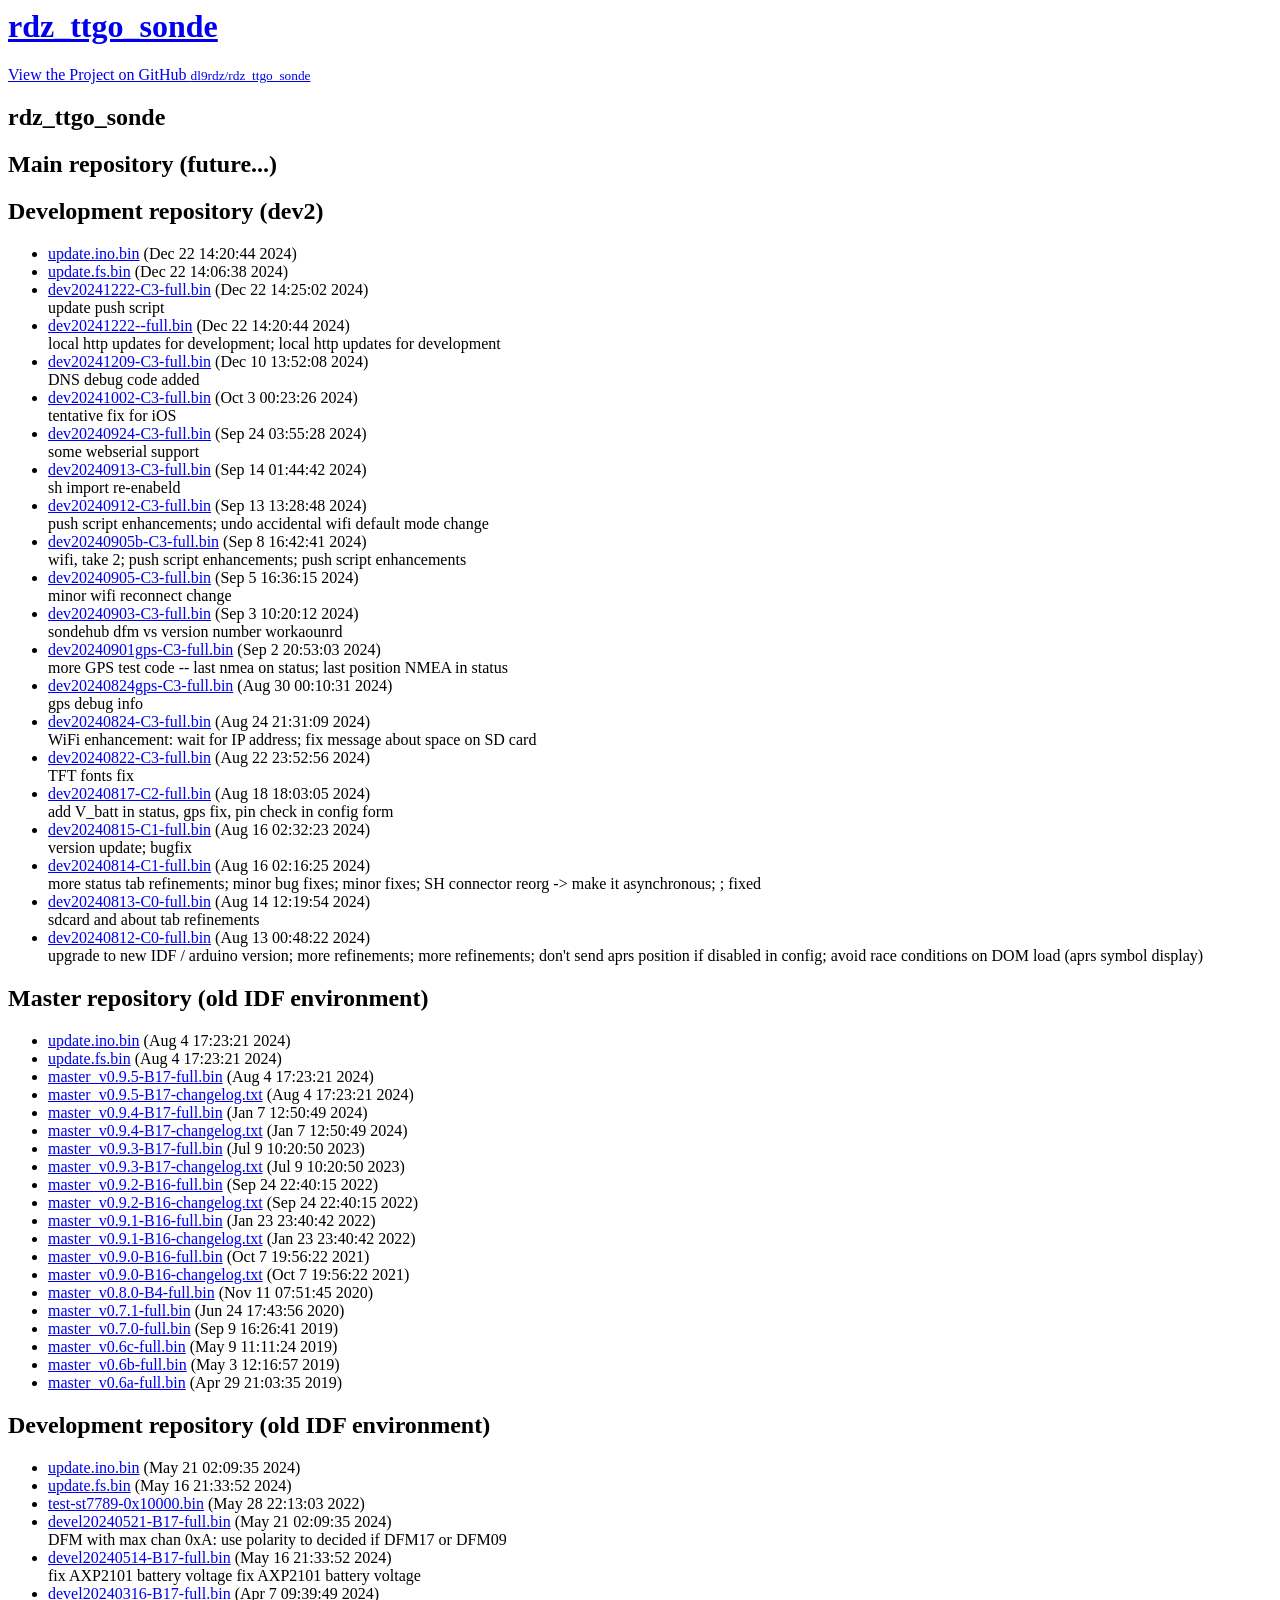
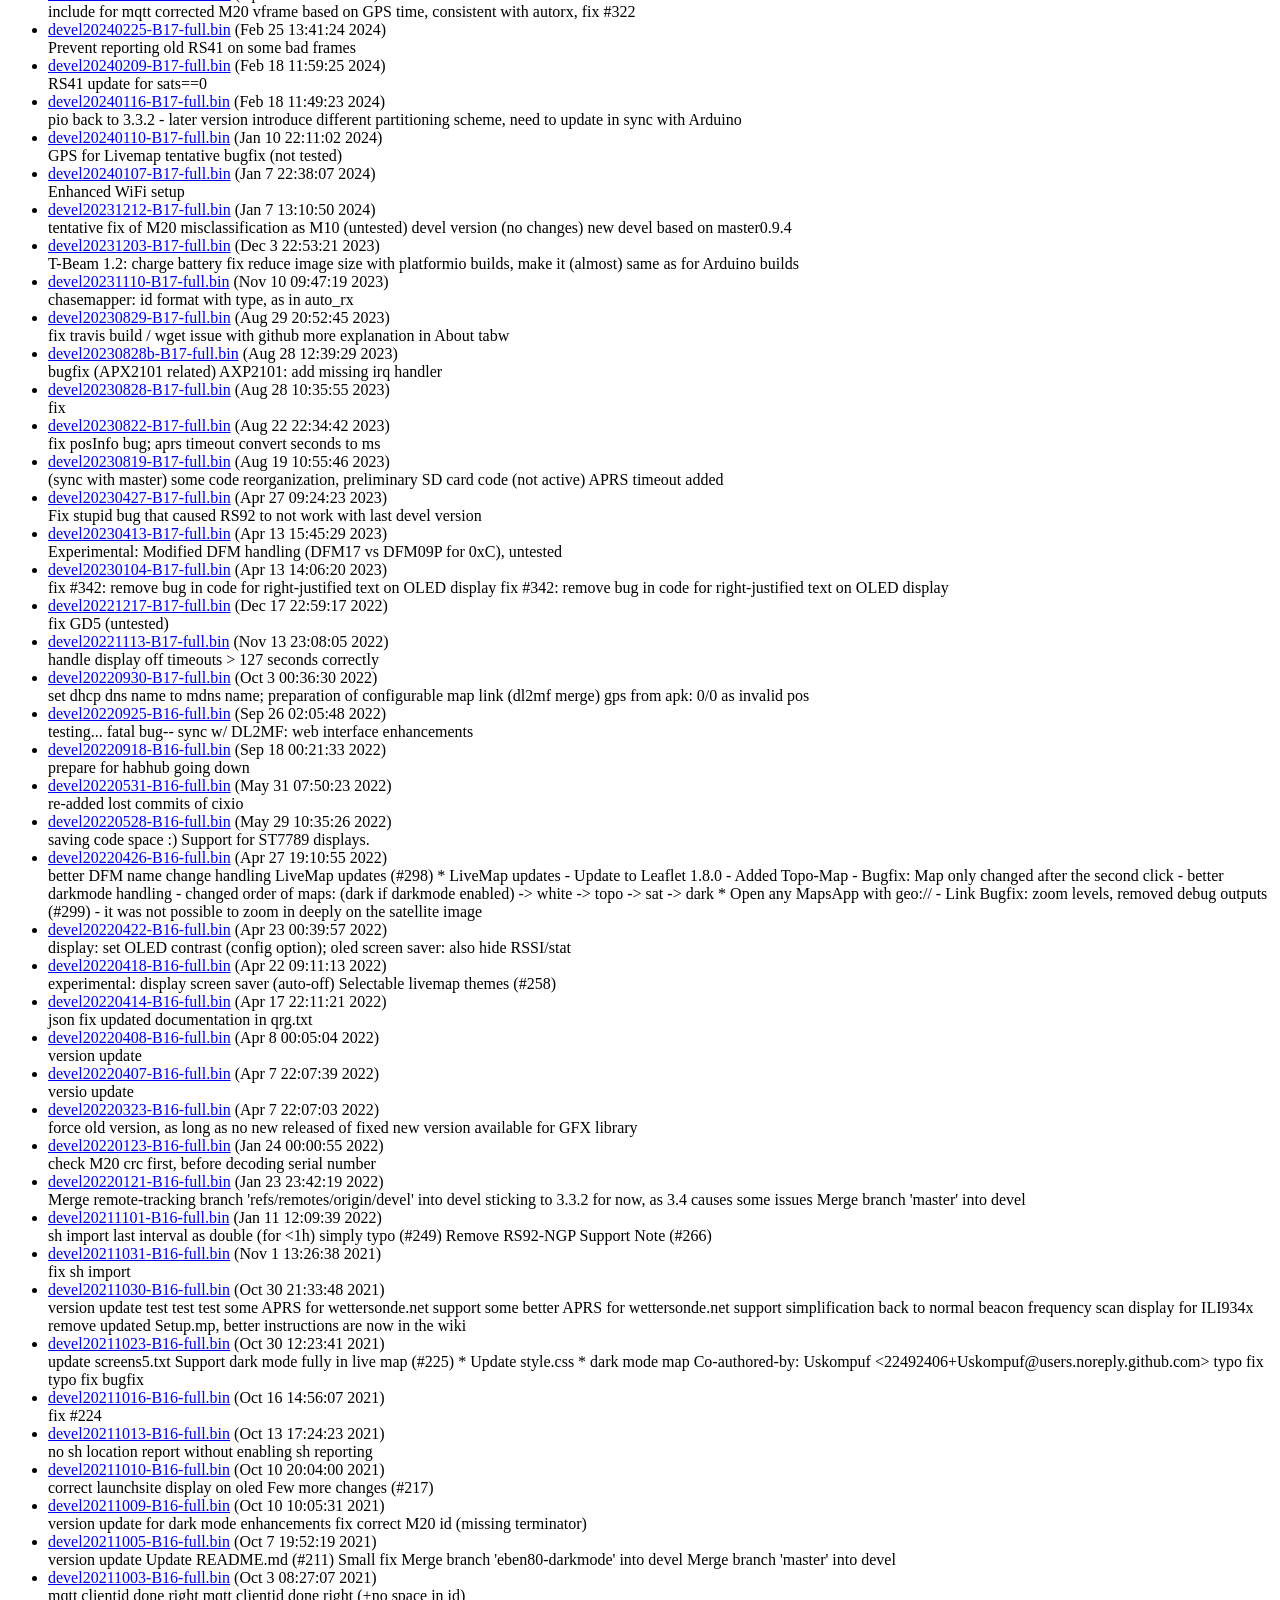
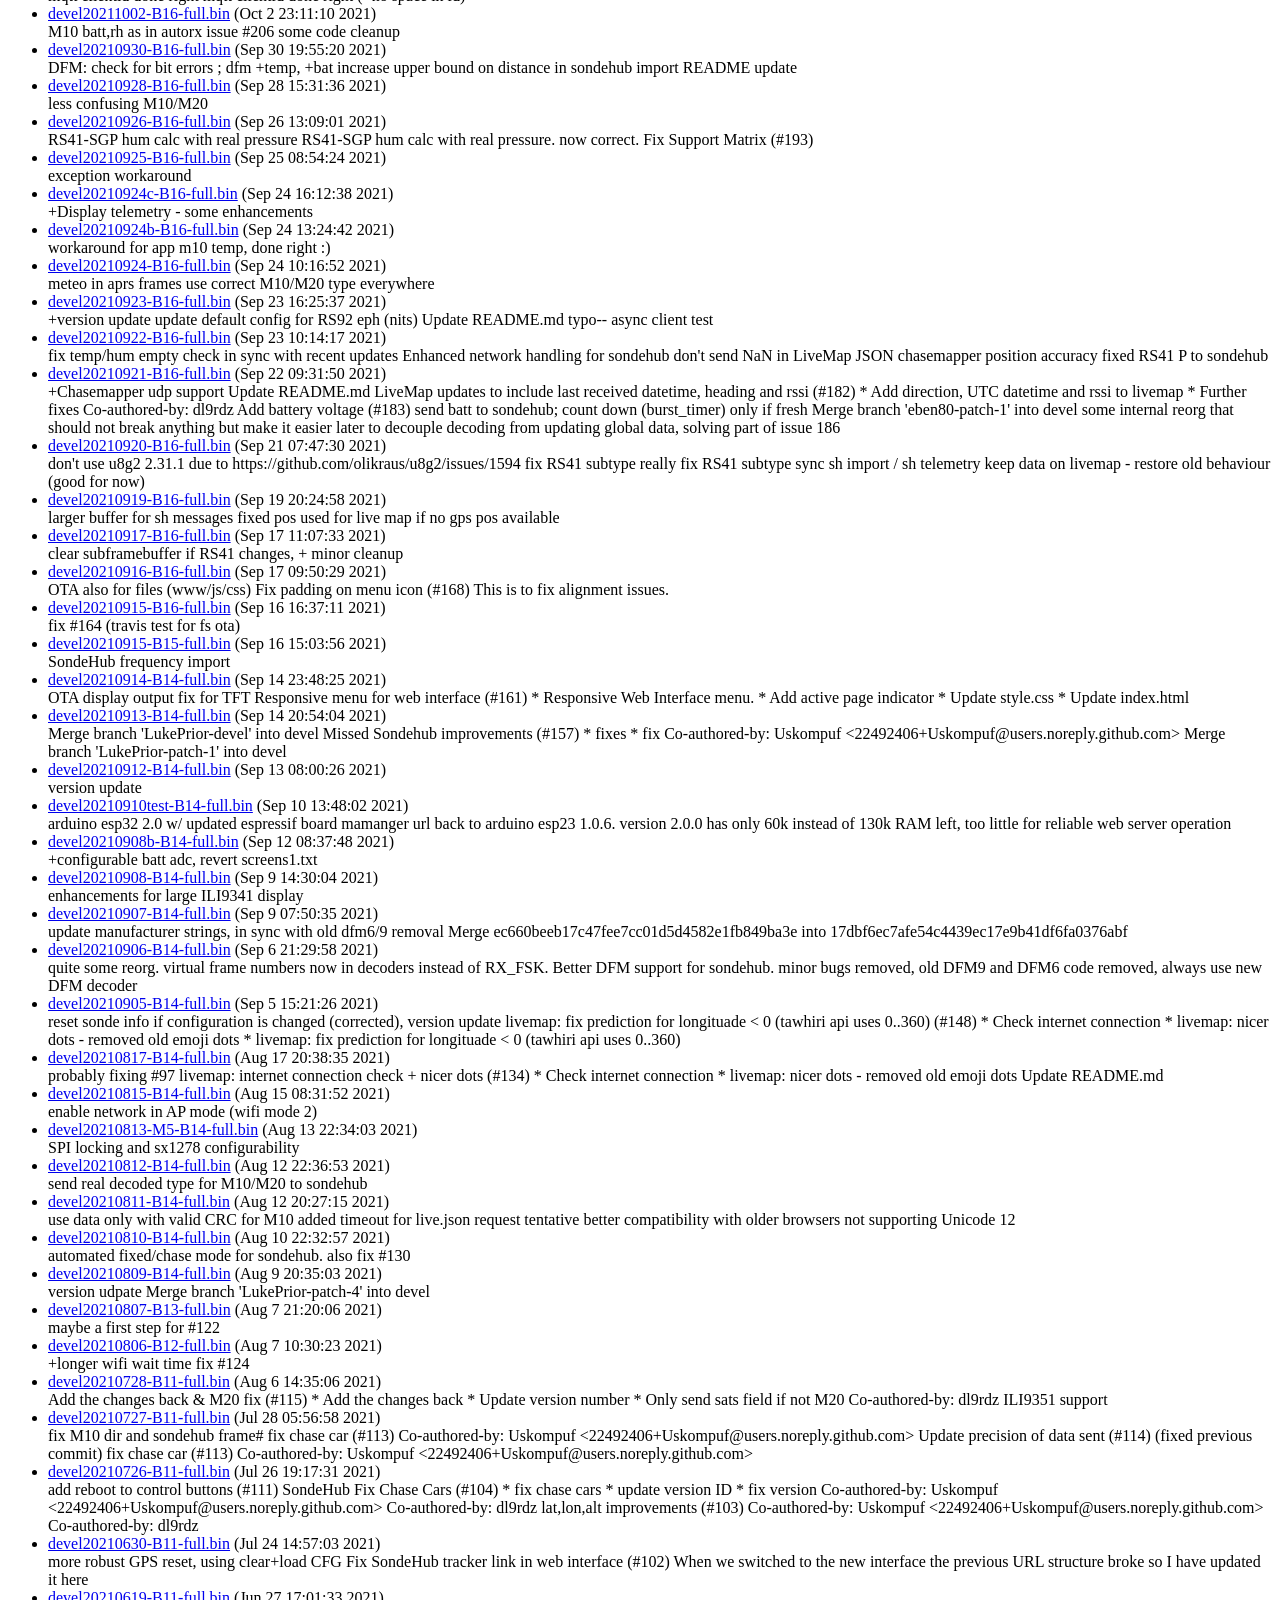
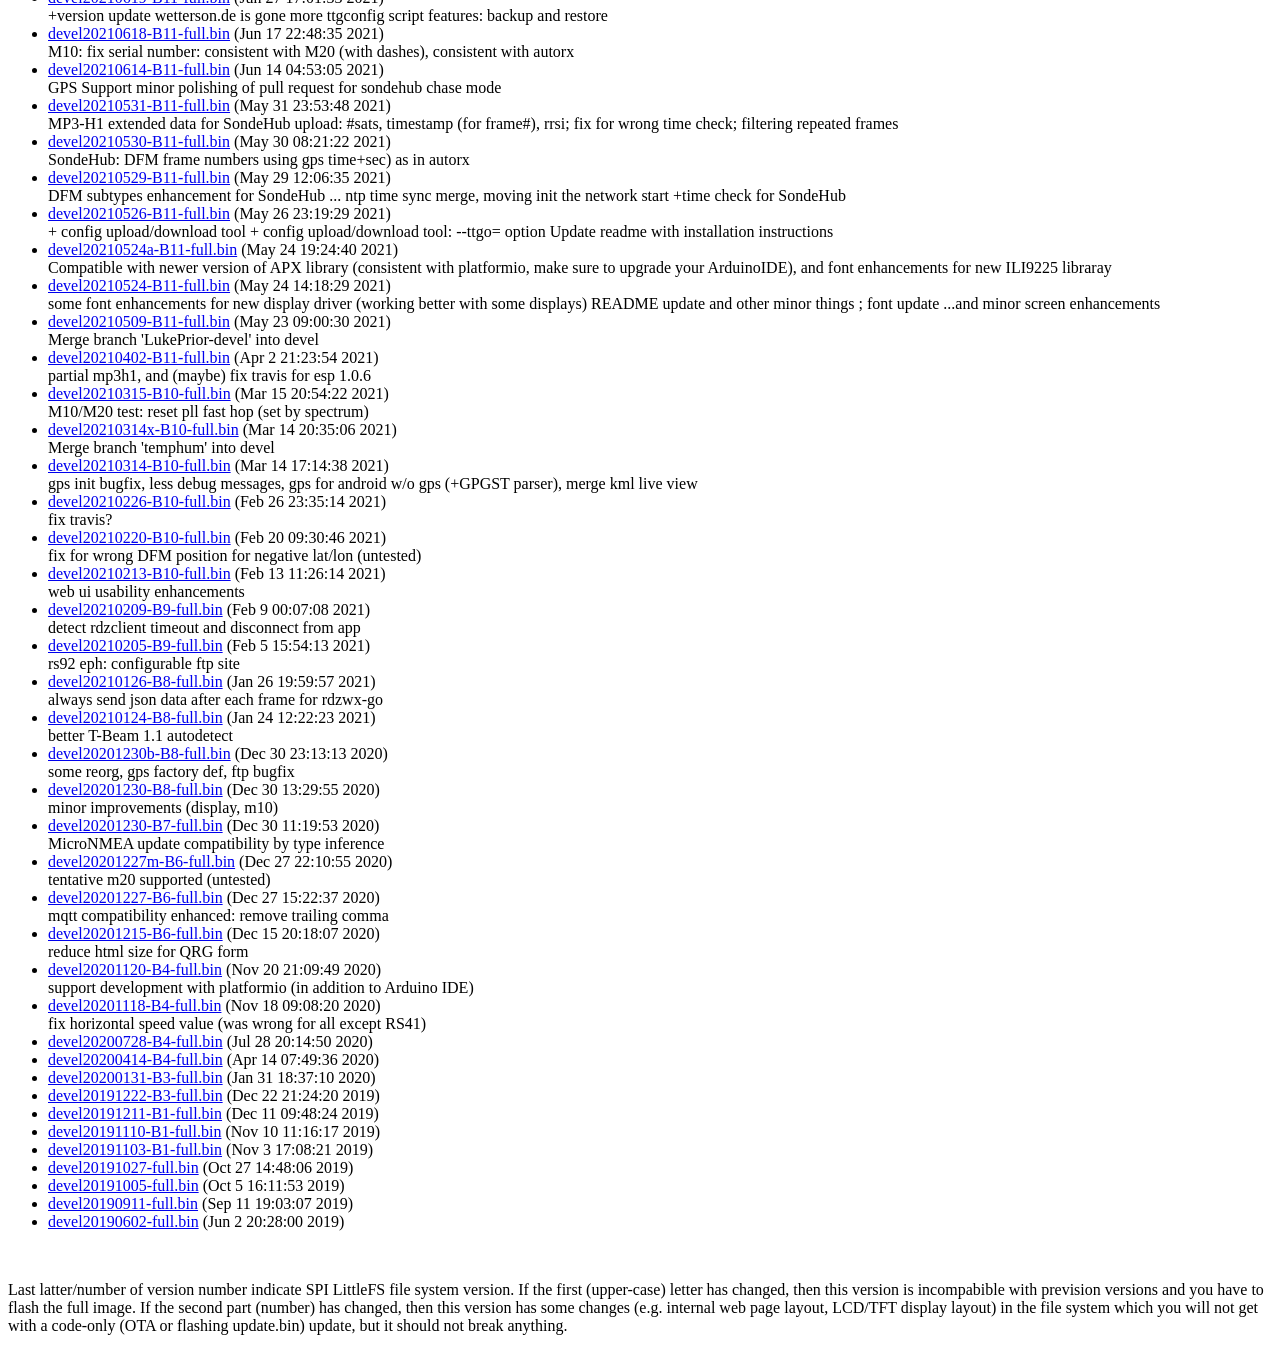
==== download.html @ 0166a976 "Build @ Sun Dec 22 14:25:05 CET 2024" ====
<html><head>
<meta charset="UTF-8"><meta name="viewport" content="width=device-width, initial-scale=1">
<title>rdz_ttgo_sonde</title>
<link rel="stylesheet" href="/assets/css/style.css?v=a43710928bb200926b87aed147b540673ccb0378">
</head><body>
<div class="wrapper"><header><h1><a href="https://dl9rdz.github.io/rdz_ttgo_sonde/">rdz_ttgo_sonde</a></h1><p></p>
<p class="view"><a href="https://github.com/dl9rdz/rdz_ttgo_sonde">View the Project on GitHub <small>dl9rdz/rdz_ttgo_sonde</small></a></p>
</header><section><h1 id="rdz_ttgo_sonde">rdz_ttgo_sonde</h1>
<h2>Main repository (future...)</h2><ul>
</ul>
<h2>Development repository (dev2)</h2><ul>
<li><a href="dev2/update.ino.bin">update.ino.bin</a> (Dec 22 14:20:44 2024)
</li>

<li><a href="dev2/update.fs.bin">update.fs.bin</a> (Dec 22 14:06:38 2024)
</li>

<li><a href="dev2/dev20241222-C3-full.bin">dev20241222-C3-full.bin</a> (Dec 22 14:25:02 2024)
<br>update push script
</li>

<li><a href="dev2/dev20241222--full.bin">dev20241222--full.bin</a> (Dec 22 14:20:44 2024)
<br>local http updates for development; local http updates for development
</li>

<li><a href="dev2/dev20241209-C3-full.bin">dev20241209-C3-full.bin</a> (Dec 10 13:52:08 2024)
<br>DNS debug code added
</li>

<li><a href="dev2/dev20241002-C3-full.bin">dev20241002-C3-full.bin</a> (Oct 3 00:23:26 2024)
<br>tentative fix for iOS
</li>

<li><a href="dev2/dev20240924-C3-full.bin">dev20240924-C3-full.bin</a> (Sep 24 03:55:28 2024)
<br>some webserial support
</li>

<li><a href="dev2/dev20240913-C3-full.bin">dev20240913-C3-full.bin</a> (Sep 14 01:44:42 2024)
<br>sh import re-enabeld
</li>

<li><a href="dev2/dev20240912-C3-full.bin">dev20240912-C3-full.bin</a> (Sep 13 13:28:48 2024)
<br> push script enhancements; undo accidental wifi default mode change
</li>

<li><a href="dev2/dev20240905b-C3-full.bin">dev20240905b-C3-full.bin</a> (Sep 8 16:42:41 2024)
<br> wifi, take 2;  push script enhancements;  push script enhancements
</li>

<li><a href="dev2/dev20240905-C3-full.bin">dev20240905-C3-full.bin</a> (Sep 5 16:36:15 2024)
<br>minor wifi reconnect change
</li>

<li><a href="dev2/dev20240903-C3-full.bin">dev20240903-C3-full.bin</a> (Sep 3 10:20:12 2024)
<br>sondehub dfm vs version number workaounrd
</li>

<li><a href="dev2/dev20240901gps-C3-full.bin">dev20240901gps-C3-full.bin</a> (Sep 2 20:53:03 2024)
<br>more GPS test code -- last nmea on status; last position NMEA in status
</li>

<li><a href="dev2/dev20240824gps-C3-full.bin">dev20240824gps-C3-full.bin</a> (Aug 30 00:10:31 2024)
<br>gps debug info
</li>

<li><a href="dev2/dev20240824-C3-full.bin">dev20240824-C3-full.bin</a> (Aug 24 21:31:09 2024)
<br>WiFi enhancement: wait for IP address; fix message about space on SD card
</li>

<li><a href="dev2/dev20240822-C3-full.bin">dev20240822-C3-full.bin</a> (Aug 22 23:52:56 2024)
<br>TFT fonts fix
</li>

<li><a href="dev2/dev20240817-C2-full.bin">dev20240817-C2-full.bin</a> (Aug 18 18:03:05 2024)
<br>add V_batt in status, gps fix, pin check in config form
</li>

<li><a href="dev2/dev20240815-C1-full.bin">dev20240815-C1-full.bin</a> (Aug 16 02:32:23 2024)
<br>version update; bugfix
</li>

<li><a href="dev2/dev20240814-C1-full.bin">dev20240814-C1-full.bin</a> (Aug 16 02:16:25 2024)
<br>more status tab refinements; minor bug fixes; minor fixes; SH connector reorg -> make it asynchronous; ; fixed
</li>

<li><a href="dev2/dev20240813-C0-full.bin">dev20240813-C0-full.bin</a> (Aug 14 12:19:54 2024)
<br>sdcard and about tab refinements
</li>

<li><a href="dev2/dev20240812-C0-full.bin">dev20240812-C0-full.bin</a> (Aug 13 00:48:22 2024)
<br>upgrade to new IDF / arduino version;  more refinements;  more refinements; don't send aprs position if disabled in config; avoid race conditions on DOM load (aprs symbol display)
</li>

</ul>
<h2>Master repository (old IDF environment)</h2><ul>
<li><a href="master/update.ino.bin">update.ino.bin</a> (Aug 4 17:23:21 2024)</li>

<li><a href="master/update.fs.bin">update.fs.bin</a> (Aug 4 17:23:21 2024)</li>

<li><a href="master/master_v0.9.5-B17-full.bin">master_v0.9.5-B17-full.bin</a> (Aug 4 17:23:21 2024)</li>

<li><a href="master/master_v0.9.5-B17-changelog.txt">master_v0.9.5-B17-changelog.txt</a> (Aug 4 17:23:21 2024)</li>

<li><a href="master/master_v0.9.4-B17-full.bin">master_v0.9.4-B17-full.bin</a> (Jan 7 12:50:49 2024)</li>

<li><a href="master/master_v0.9.4-B17-changelog.txt">master_v0.9.4-B17-changelog.txt</a> (Jan 7 12:50:49 2024)</li>

<li><a href="master/master_v0.9.3-B17-full.bin">master_v0.9.3-B17-full.bin</a> (Jul 9 10:20:50 2023)</li>

<li><a href="master/master_v0.9.3-B17-changelog.txt">master_v0.9.3-B17-changelog.txt</a> (Jul 9 10:20:50 2023)</li>

<li><a href="master/master_v0.9.2-B16-full.bin">master_v0.9.2-B16-full.bin</a> (Sep 24 22:40:15 2022)</li>

<li><a href="master/master_v0.9.2-B16-changelog.txt">master_v0.9.2-B16-changelog.txt</a> (Sep 24 22:40:15 2022)</li>

<li><a href="master/master_v0.9.1-B16-full.bin">master_v0.9.1-B16-full.bin</a> (Jan 23 23:40:42 2022)</li>

<li><a href="master/master_v0.9.1-B16-changelog.txt">master_v0.9.1-B16-changelog.txt</a> (Jan 23 23:40:42 2022)</li>

<li><a href="master/master_v0.9.0-B16-full.bin">master_v0.9.0-B16-full.bin</a> (Oct 7 19:56:22 2021)</li>

<li><a href="master/master_v0.9.0-B16-changelog.txt">master_v0.9.0-B16-changelog.txt</a> (Oct 7 19:56:22 2021)</li>

<li><a href="master/master_v0.8.0-B4-full.bin">master_v0.8.0-B4-full.bin</a> (Nov 11 07:51:45 2020)</li>

<li><a href="master/master_v0.7.1-full.bin">master_v0.7.1-full.bin</a> (Jun 24 17:43:56 2020)</li>

<li><a href="master/master_v0.7.0-full.bin">master_v0.7.0-full.bin</a> (Sep 9 16:26:41 2019)</li>

<li><a href="master/master_v0.6c-full.bin">master_v0.6c-full.bin</a> (May 9 11:11:24 2019)</li>

<li><a href="master/master_v0.6b-full.bin">master_v0.6b-full.bin</a> (May 3 12:16:57 2019)</li>

<li><a href="master/master_v0.6a-full.bin">master_v0.6a-full.bin</a> (Apr 29 21:03:35 2019)</li>

</ul><h2>Development repository (old IDF environment)</h2><ul>
<li><a href="devel/update.ino.bin">update.ino.bin</a> (May 21 02:09:35 2024)
</li>

<li><a href="devel/update.fs.bin">update.fs.bin</a> (May 16 21:33:52 2024)
</li>

<li><a href="devel/test-st7789-0x10000.bin">test-st7789-0x10000.bin</a> (May 28 22:13:03 2022)
</li>

<li><a href="devel/devel20240521-B17-full.bin">devel20240521-B17-full.bin</a> (May 21 02:09:35 2024)
<br>DFM with max chan 0xA: use polarity to decided if DFM17 or DFM09
</li>

<li><a href="devel/devel20240514-B17-full.bin">devel20240514-B17-full.bin</a> (May 16 21:33:52 2024)
<br>fix AXP2101 battery voltage
fix AXP2101 battery voltage
</li>

<li><a href="devel/devel20240316-B17-full.bin">devel20240316-B17-full.bin</a> (Apr 7 09:39:49 2024)
<br>include for mqtt corrected
M20 vframe based on GPS time, consistent with autorx, fix #322
</li>

<li><a href="devel/devel20240225-B17-full.bin">devel20240225-B17-full.bin</a> (Feb 25 13:41:24 2024)
<br>Prevent reporting old RS41 on some bad frames
</li>

<li><a href="devel/devel20240209-B17-full.bin">devel20240209-B17-full.bin</a> (Feb 18 11:59:25 2024)
<br>RS41 update for sats==0
</li>

<li><a href="devel/devel20240116-B17-full.bin">devel20240116-B17-full.bin</a> (Feb 18 11:49:23 2024)
<br>pio back to 3.3.2 - later version introduce different partitioning scheme, need to update in sync with Arduino
</li>

<li><a href="devel/devel20240110-B17-full.bin">devel20240110-B17-full.bin</a> (Jan 10 22:11:02 2024)
<br>GPS for Livemap tentative bugfix (not tested)
</li>

<li><a href="devel/devel20240107-B17-full.bin">devel20240107-B17-full.bin</a> (Jan 7 22:38:07 2024)
<br>Enhanced WiFi setup
</li>

<li><a href="devel/devel20231212-B17-full.bin">devel20231212-B17-full.bin</a> (Jan 7 13:10:50 2024)
<br>tentative fix of M20 misclassification as M10 (untested)
devel version (no changes)
new devel based on master0.9.4
</li>

<li><a href="devel/devel20231203-B17-full.bin">devel20231203-B17-full.bin</a> (Dec 3 22:53:21 2023)
<br>T-Beam 1.2: charge battery fix
reduce image size with platformio builds, make it (almost) same as for Arduino builds
</li>

<li><a href="devel/devel20231110-B17-full.bin">devel20231110-B17-full.bin</a> (Nov 10 09:47:19 2023)
<br>chasemapper: id format with type, as in auto_rx
</li>

<li><a href="devel/devel20230829-B17-full.bin">devel20230829-B17-full.bin</a> (Aug 29 20:52:45 2023)
<br>fix travis build / wget issue with github
more explanation in About tabw
</li>

<li><a href="devel/devel20230828b-B17-full.bin">devel20230828b-B17-full.bin</a> (Aug 28 12:39:29 2023)
<br>bugfix (APX2101 related)
AXP2101: add missing irq handler
</li>

<li><a href="devel/devel20230828-B17-full.bin">devel20230828-B17-full.bin</a> (Aug 28 10:35:55 2023)
<br>fix
</li>

<li><a href="devel/devel20230822-B17-full.bin">devel20230822-B17-full.bin</a> (Aug 22 22:34:42 2023)
<br>fix posInfo bug; aprs timeout convert seconds to ms
</li>

<li><a href="devel/devel20230819-B17-full.bin">devel20230819-B17-full.bin</a> (Aug 19 10:55:46 2023)
<br>(sync with master)
some code reorganization, preliminary SD card code (not active)
APRS timeout added
</li>

<li><a href="devel/devel20230427-B17-full.bin">devel20230427-B17-full.bin</a> (Apr 27 09:24:23 2023)
<br>Fix stupid bug that caused RS92 to not work with last devel version
 
</li>

<li><a href="devel/devel20230413-B17-full.bin">devel20230413-B17-full.bin</a> (Apr 13 15:45:29 2023)
<br>Experimental: Modified DFM handling (DFM17 vs DFM09P for 0xC), untested 
</li>

<li><a href="devel/devel20230104-B17-full.bin">devel20230104-B17-full.bin</a> (Apr 13 14:06:20 2023)
<br>fix #342: remove bug in code for right-justified text on OLED display
fix #342: remove bug in code for right-justified text on OLED display
</li>

<li><a href="devel/devel20221217-B17-full.bin">devel20221217-B17-full.bin</a> (Dec 17 22:59:17 2022)
<br>fix GD5 (untested)
</li>

<li><a href="devel/devel20221113-B17-full.bin">devel20221113-B17-full.bin</a> (Nov 13 23:08:05 2022)
<br>handle display off timeouts > 127 seconds correctly
</li>

<li><a href="devel/devel20220930-B17-full.bin">devel20220930-B17-full.bin</a> (Oct 3 00:36:30 2022)
<br>set dhcp dns name to mdns name; preparation of configurable map link (dl2mf merge)
gps from apk: 0/0 as invalid pos
</li>

<li><a href="devel/devel20220925-B16-full.bin">devel20220925-B16-full.bin</a> (Sep 26 02:05:48 2022)
<br>testing...
fatal bug--
sync w/ DL2MF: web interface enhancements
</li>

<li><a href="devel/devel20220918-B16-full.bin">devel20220918-B16-full.bin</a> (Sep 18 00:21:33 2022)
<br>prepare for habhub going down
</li>

<li><a href="devel/devel20220531-B16-full.bin">devel20220531-B16-full.bin</a> (May 31 07:50:23 2022)
<br>re-added lost commits of cixio
</li>

<li><a href="devel/devel20220528-B16-full.bin">devel20220528-B16-full.bin</a> (May 29 10:35:26 2022)
<br>saving code space :) Support for ST7789 displays.
</li>

<li><a href="devel/devel20220426-B16-full.bin">devel20220426-B16-full.bin</a> (Apr 27 19:10:55 2022)
<br>better DFM name change handling
LiveMap updates (#298)

* LiveMap updates

- Update to Leaflet 1.8.0
- Added Topo-Map
- Bugfix: Map only changed after the second click
- better darkmode handling
- changed order of maps: (dark if darkmode enabled) -> white -> topo -> sat -> dark

* Open any MapsApp with geo:// - Link
Bugfix: zoom levels, removed debug outputs (#299)

- it was not possible to zoom in deeply on the satellite image
</li>

<li><a href="devel/devel20220422-B16-full.bin">devel20220422-B16-full.bin</a> (Apr 23 00:39:57 2022)
<br>display: set OLED contrast (config option); oled screen saver: also hide RSSI/stat
</li>

<li><a href="devel/devel20220418-B16-full.bin">devel20220418-B16-full.bin</a> (Apr 22 09:11:13 2022)
<br>experimental: display screen saver (auto-off)
Selectable livemap themes (#258)
</li>

<li><a href="devel/devel20220414-B16-full.bin">devel20220414-B16-full.bin</a> (Apr 17 22:11:21 2022)
<br>json fix
updated documentation in qrg.txt
</li>

<li><a href="devel/devel20220408-B16-full.bin">devel20220408-B16-full.bin</a> (Apr 8 00:05:04 2022)
<br>version update
</li>

<li><a href="devel/devel20220407-B16-full.bin">devel20220407-B16-full.bin</a> (Apr 7 22:07:39 2022)
<br>versio update
</li>

<li><a href="devel/devel20220323-B16-full.bin">devel20220323-B16-full.bin</a> (Apr 7 22:07:03 2022)
<br>force old version, as long as no new released of fixed new version available for GFX library
</li>

<li><a href="devel/devel20220123-B16-full.bin">devel20220123-B16-full.bin</a> (Jan 24 00:00:55 2022)
<br>check M20 crc first, before decoding serial number
</li>

<li><a href="devel/devel20220121-B16-full.bin">devel20220121-B16-full.bin</a> (Jan 23 23:42:19 2022)
<br>Merge remote-tracking branch 'refs/remotes/origin/devel' into devel
sticking to 3.3.2 for now, as 3.4 causes some issues
Merge branch 'master' into devel
</li>

<li><a href="devel/devel20211101-B16-full.bin">devel20211101-B16-full.bin</a> (Jan 11 12:09:39 2022)
<br>sh import last interval as double (for <1h)
simply typo (#249)
Remove RS92-NGP Support Note (#266)
</li>

<li><a href="devel/devel20211031-B16-full.bin">devel20211031-B16-full.bin</a> (Nov 1 13:26:38 2021)
<br>fix sh import
</li>

<li><a href="devel/devel20211030-B16-full.bin">devel20211030-B16-full.bin</a> (Oct 30 21:33:48 2021)
<br>version update
test
test
test
some APRS for wettersonde.net support
some better APRS for wettersonde.net support
simplification
back to normal beacon frequency
scan display for ILI934x
remove updated Setup.mp, better instructions are now in the wiki
</li>

<li><a href="devel/devel20211023-B16-full.bin">devel20211023-B16-full.bin</a> (Oct 30 12:23:41 2021)
<br>update screens5.txt
Support dark mode fully in live map (#225)

* Update style.css

* dark mode map

Co-authored-by: Uskompuf <22492406+Uskompuf@users.noreply.github.com>
typo fix
typo fix
bugfix
</li>

<li><a href="devel/devel20211016-B16-full.bin">devel20211016-B16-full.bin</a> (Oct 16 14:56:07 2021)
<br>fix #224
</li>

<li><a href="devel/devel20211013-B16-full.bin">devel20211013-B16-full.bin</a> (Oct 13 17:24:23 2021)
<br>no sh location report without enabling sh reporting
</li>

<li><a href="devel/devel20211010-B16-full.bin">devel20211010-B16-full.bin</a> (Oct 10 20:04:00 2021)
<br>correct launchsite display on oled
Few more changes (#217)
</li>

<li><a href="devel/devel20211009-B16-full.bin">devel20211009-B16-full.bin</a> (Oct 10 10:05:31 2021)
<br>version update for dark mode enhancements
fix correct M20 id (missing terminator)
</li>

<li><a href="devel/devel20211005-B16-full.bin">devel20211005-B16-full.bin</a> (Oct 7 19:52:19 2021)
<br>version update
Update README.md (#211)

Small fix
Merge branch 'eben80-darkmode' into devel
Merge branch 'master' into devel
</li>

<li><a href="devel/devel20211003-B16-full.bin">devel20211003-B16-full.bin</a> (Oct 3 08:27:07 2021)
<br>mqtt clientid done right
mqtt clientid done right (+no space in id)
</li>

<li><a href="devel/devel20211002-B16-full.bin">devel20211002-B16-full.bin</a> (Oct 2 23:11:10 2021)
<br>M10 batt,rh as in autorx
issue #206
some code cleanup
</li>

<li><a href="devel/devel20210930-B16-full.bin">devel20210930-B16-full.bin</a> (Sep 30 19:55:20 2021)
<br>DFM: check for bit errors
; dfm +temp, +bat
increase upper bound on distance in sondehub import
README update
</li>

<li><a href="devel/devel20210928-B16-full.bin">devel20210928-B16-full.bin</a> (Sep 28 15:31:36 2021)
<br>less confusing M10/M20
</li>

<li><a href="devel/devel20210926-B16-full.bin">devel20210926-B16-full.bin</a> (Sep 26 13:09:01 2021)
<br>RS41-SGP hum calc with real pressure
RS41-SGP hum calc with real pressure. now correct.
Fix Support Matrix (#193)
</li>

<li><a href="devel/devel20210925-B16-full.bin">devel20210925-B16-full.bin</a> (Sep 25 08:54:24 2021)
<br>exception workaround
</li>

<li><a href="devel/devel20210924c-B16-full.bin">devel20210924c-B16-full.bin</a> (Sep 24 16:12:38 2021)
<br>+Display telemetry - some enhancements
</li>

<li><a href="devel/devel20210924b-B16-full.bin">devel20210924b-B16-full.bin</a> (Sep 24 13:24:42 2021)
<br>workaround for app
m10 temp, done right :)
</li>

<li><a href="devel/devel20210924-B16-full.bin">devel20210924-B16-full.bin</a> (Sep 24 10:16:52 2021)
<br>meteo in aprs frames
use correct M10/M20 type everywhere
</li>

<li><a href="devel/devel20210923-B16-full.bin">devel20210923-B16-full.bin</a> (Sep 23 16:25:37 2021)
<br>+version update
update default config for RS92 eph
(nits)
Update README.md
typo--
async client test
</li>

<li><a href="devel/devel20210922-B16-full.bin">devel20210922-B16-full.bin</a> (Sep 23 10:14:17 2021)
<br>fix temp/hum empty check in sync with recent updates
Enhanced network handling for sondehub
don't send NaN in LiveMap JSON
chasemapper position accuracy fixed
RS41 P to sondehub
</li>

<li><a href="devel/devel20210921-B16-full.bin">devel20210921-B16-full.bin</a> (Sep 22 09:31:50 2021)
<br>+Chasemapper udp support
Update README.md
LiveMap updates to include last received datetime, heading and rssi (#182)

* Add direction, UTC datetime and rssi to livemap

* Further fixes

Co-authored-by: dl9rdz <dl9rdz@darc.de>
Add battery voltage (#183)
send batt to sondehub; count down (burst_timer) only if fresh
Merge branch 'eben80-patch-1' into devel
some internal reorg that should not break anything but make it easier later to decouple decoding from updating global data, solving part of issue 186
</li>

<li><a href="devel/devel20210920-B16-full.bin">devel20210920-B16-full.bin</a> (Sep 21 07:47:30 2021)
<br>don't use u8g2 2.31.1 due to https://github.com/olikraus/u8g2/issues/1594
fix RS41 subtype
really fix RS41 subtype
sync sh import / sh telemetry
keep data on livemap - restore old behaviour
(good for now)
</li>

<li><a href="devel/devel20210919-B16-full.bin">devel20210919-B16-full.bin</a> (Sep 19 20:24:58 2021)
<br>larger buffer for sh messages
fixed pos used for live map if no gps pos available
</li>

<li><a href="devel/devel20210917-B16-full.bin">devel20210917-B16-full.bin</a> (Sep 17 11:07:33 2021)
<br>clear subframebuffer if RS41 changes, + minor cleanup
</li>

<li><a href="devel/devel20210916-B16-full.bin">devel20210916-B16-full.bin</a> (Sep 17 09:50:29 2021)
<br>OTA also for files (www/js/css)
Fix padding on menu icon (#168)

This is to fix alignment issues.
</li>

<li><a href="devel/devel20210915-B16-full.bin">devel20210915-B16-full.bin</a> (Sep 16 16:37:11 2021)
<br>fix #164
(travis test for fs ota)
</li>

<li><a href="devel/devel20210915-B15-full.bin">devel20210915-B15-full.bin</a> (Sep 16 15:03:56 2021)
<br>SondeHub frequency import
</li>

<li><a href="devel/devel20210914-B14-full.bin">devel20210914-B14-full.bin</a> (Sep 14 23:48:25 2021)
<br>OTA display output fix for TFT
Responsive menu for web interface (#161)

* Responsive Web Interface menu.

* Add active page indicator

* Update style.css

* Update index.html
</li>

<li><a href="devel/devel20210913-B14-full.bin">devel20210913-B14-full.bin</a> (Sep 14 20:54:04 2021)
<br>Merge branch 'LukePrior-devel' into devel
Missed Sondehub improvements (#157)

* fixes

* fix

Co-authored-by: Uskompuf <22492406+Uskompuf@users.noreply.github.com>
Merge branch 'LukePrior-patch-1' into devel
</li>

<li><a href="devel/devel20210912-B14-full.bin">devel20210912-B14-full.bin</a> (Sep 13 08:00:26 2021)
<br>version update
</li>

<li><a href="devel/devel20210910test-B14-full.bin">devel20210910test-B14-full.bin</a> (Sep 10 13:48:02 2021)
<br>arduino esp32 2.0 w/ updated espressif board mamanger url
back to arduino esp23 1.0.6.  version 2.0.0 has only 60k instead of 130k RAM left, too little for reliable web server operation
</li>

<li><a href="devel/devel20210908b-B14-full.bin">devel20210908b-B14-full.bin</a> (Sep 12 08:37:48 2021)
<br>+configurable batt adc, revert screens1.txt
</li>

<li><a href="devel/devel20210908-B14-full.bin">devel20210908-B14-full.bin</a> (Sep 9 14:30:04 2021)
<br>enhancements for large ILI9341 display
</li>

<li><a href="devel/devel20210907-B14-full.bin">devel20210907-B14-full.bin</a> (Sep 9 07:50:35 2021)
<br>update manufacturer strings, in sync with old dfm6/9 removal
Merge ec660beeb17c47fee7cc01d5d4582e1fb849ba3e into 17dbf6ec7afe54c4439ec17e9b41df6fa0376abf
</li>

<li><a href="devel/devel20210906-B14-full.bin">devel20210906-B14-full.bin</a> (Sep 6 21:29:58 2021)
<br>quite some reorg. virtual frame numbers now in decoders instead of RX_FSK. Better DFM support for sondehub. minor bugs removed, old DFM9 and DFM6 code removed, always use new DFM decoder
</li>

<li><a href="devel/devel20210905-B14-full.bin">devel20210905-B14-full.bin</a> (Sep 5 15:21:26 2021)
<br>reset sonde info if configuration is changed (corrected), version update
livemap: fix prediction for longituade < 0 (tawhiri api uses 0..360)  (#148)

* Check internet connection

* livemap: nicer dots - removed old emoji dots

* livemap: fix prediction for longituade < 0 (tawhiri api uses 0..360)
</li>

<li><a href="devel/devel20210817-B14-full.bin">devel20210817-B14-full.bin</a> (Aug 17 20:38:35 2021)
<br>probably fixing #97
livemap: internet connection check + nicer dots (#134)

* Check internet connection

* livemap: nicer dots - removed old emoji dots
Update README.md
</li>

<li><a href="devel/devel20210815-B14-full.bin">devel20210815-B14-full.bin</a> (Aug 15 08:31:52 2021)
<br>enable network in AP mode (wifi mode 2)
</li>

<li><a href="devel/devel20210813-M5-B14-full.bin">devel20210813-M5-B14-full.bin</a> (Aug 13 22:34:03 2021)
<br>SPI locking and sx1278 configurability
</li>

<li><a href="devel/devel20210812-B14-full.bin">devel20210812-B14-full.bin</a> (Aug 12 22:36:53 2021)
<br>send real decoded type for M10/M20 to sondehub
</li>

<li><a href="devel/devel20210811-B14-full.bin">devel20210811-B14-full.bin</a> (Aug 12 20:27:15 2021)
<br>use data only with valid CRC for M10
added timeout for live.json request
tentative better compatibility with older browsers not supporting Unicode 12
</li>

<li><a href="devel/devel20210810-B14-full.bin">devel20210810-B14-full.bin</a> (Aug 10 22:32:57 2021)
<br>automated fixed/chase mode for sondehub. also fix #130
</li>

<li><a href="devel/devel20210809-B14-full.bin">devel20210809-B14-full.bin</a> (Aug 9 20:35:03 2021)
<br>version udpate
Merge branch 'LukePrior-patch-4' into devel
</li>

<li><a href="devel/devel20210807-B13-full.bin">devel20210807-B13-full.bin</a> (Aug 7 21:20:06 2021)
<br>maybe a first step for #122
</li>

<li><a href="devel/devel20210806-B12-full.bin">devel20210806-B12-full.bin</a> (Aug 7 10:30:23 2021)
<br>+longer wifi wait time
fix #124
</li>

<li><a href="devel/devel20210728-B11-full.bin">devel20210728-B11-full.bin</a> (Aug 6 14:35:06 2021)
<br>Add the changes back & M20 fix (#115)

* Add the changes back

* Update version number

* Only send sats field if not M20

Co-authored-by: dl9rdz <dl9rdz@darc.de>
ILI9351 support
</li>

<li><a href="devel/devel20210727-B11-full.bin">devel20210727-B11-full.bin</a> (Jul 28 05:56:58 2021)
<br>fix M10 dir and sondehub frame#
fix chase car (#113)

Co-authored-by: Uskompuf <22492406+Uskompuf@users.noreply.github.com>
Update precision of data sent (#114)
(fixed previous commit)
fix chase car (#113)

Co-authored-by: Uskompuf <22492406+Uskompuf@users.noreply.github.com>
</li>

<li><a href="devel/devel20210726-B11-full.bin">devel20210726-B11-full.bin</a> (Jul 26 19:17:31 2021)
<br>add reboot to control buttons (#111)
SondeHub Fix Chase Cars (#104)

* fix chase cars

* update version ID

* fix version

Co-authored-by: Uskompuf <22492406+Uskompuf@users.noreply.github.com>
Co-authored-by: dl9rdz <dl9rdz@darc.de>
lat,lon,alt improvements (#103)

Co-authored-by: Uskompuf <22492406+Uskompuf@users.noreply.github.com>
Co-authored-by: dl9rdz <dl9rdz@darc.de>
</li>

<li><a href="devel/devel20210630-B11-full.bin">devel20210630-B11-full.bin</a> (Jul 24 14:57:03 2021)
<br>more robust GPS reset, using clear+load CFG
Fix SondeHub tracker link in web interface (#102)

When we switched to the new interface the previous URL structure broke so I have updated it here
</li>

<li><a href="devel/devel20210619-B11-full.bin">devel20210619-B11-full.bin</a> (Jun 27 17:01:33 2021)
<br>+version update
wetterson.de is gone
more ttgconfig script features: backup and restore
</li>

<li><a href="devel/devel20210618-B11-full.bin">devel20210618-B11-full.bin</a> (Jun 17 22:48:35 2021)
<br>M10: fix serial number: consistent with M20 (with dashes), consistent with autorx
</li>

<li><a href="devel/devel20210614-B11-full.bin">devel20210614-B11-full.bin</a> (Jun 14 04:53:05 2021)
<br>GPS Support
minor polishing of pull request for sondehub chase mode
</li>

<li><a href="devel/devel20210531-B11-full.bin">devel20210531-B11-full.bin</a> (May 31 23:53:48 2021)
<br>MP3-H1 extended data for SondeHub upload: #sats, timestamp (for frame#), rrsi; fix for wrong time check; filtering repeated frames
</li>

<li><a href="devel/devel20210530-B11-full.bin">devel20210530-B11-full.bin</a> (May 30 08:21:22 2021)
<br>SondeHub: DFM frame numbers using gps time+sec) as in autorx
</li>

<li><a href="devel/devel20210529-B11-full.bin">devel20210529-B11-full.bin</a> (May 29 12:06:35 2021)
<br>DFM subtypes enhancement for SondeHub
... ntp time sync merge, moving init the network start
+time check for SondeHub
</li>

<li><a href="devel/devel20210526-B11-full.bin">devel20210526-B11-full.bin</a> (May 26 23:19:29 2021)
<br>+ config upload/download tool
+ config upload/download tool: --ttgo=<ip> option
Update readme with installation instructions
</li>

<li><a href="devel/devel20210524a-B11-full.bin">devel20210524a-B11-full.bin</a> (May 24 19:24:40 2021)
<br>Compatible with newer version of APX library (consistent with platformio, make sure to upgrade your ArduinoIDE), and font enhancements for new ILI9225 libraray
</li>

<li><a href="devel/devel20210524-B11-full.bin">devel20210524-B11-full.bin</a> (May 24 14:18:29 2021)
<br>some font enhancements for new display driver (working better with some displays)
README update and other minor things
; font update
...and minor screen enhancements
</li>

<li><a href="devel/devel20210509-B11-full.bin">devel20210509-B11-full.bin</a> (May 23 09:00:30 2021)
<br>Merge branch 'LukePrior-devel' into devel
</li>

<li><a href="devel/devel20210402-B11-full.bin">devel20210402-B11-full.bin</a> (Apr 2 21:23:54 2021)
<br>partial mp3h1, and (maybe) fix travis for esp 1.0.6
</li>

<li><a href="devel/devel20210315-B10-full.bin">devel20210315-B10-full.bin</a> (Mar 15 20:54:22 2021)
<br>M10/M20 test: reset pll fast hop (set by spectrum)
</li>

<li><a href="devel/devel20210314x-B10-full.bin">devel20210314x-B10-full.bin</a> (Mar 14 20:35:06 2021)
<br>Merge branch 'temphum' into devel
</li>

<li><a href="devel/devel20210314-B10-full.bin">devel20210314-B10-full.bin</a> (Mar 14 17:14:38 2021)
<br>gps init bugfix, less debug messages, gps for android w/o gps (+GPGST parser), merge kml live view
</li>

<li><a href="devel/devel20210226-B10-full.bin">devel20210226-B10-full.bin</a> (Feb 26 23:35:14 2021)
<br>fix travis?
</li>

<li><a href="devel/devel20210220-B10-full.bin">devel20210220-B10-full.bin</a> (Feb 20 09:30:46 2021)
<br>fix for wrong DFM position for negative lat/lon (untested)
</li>

<li><a href="devel/devel20210213-B10-full.bin">devel20210213-B10-full.bin</a> (Feb 13 11:26:14 2021)
<br>web ui usability enhancements
</li>

<li><a href="devel/devel20210209-B9-full.bin">devel20210209-B9-full.bin</a> (Feb 9 00:07:08 2021)
<br>detect rdzclient timeout and disconnect from app
</li>

<li><a href="devel/devel20210205-B9-full.bin">devel20210205-B9-full.bin</a> (Feb 5 15:54:13 2021)
<br>rs92 eph: configurable ftp site
</li>

<li><a href="devel/devel20210126-B8-full.bin">devel20210126-B8-full.bin</a> (Jan 26 19:59:57 2021)
<br>always send json data after each frame for rdzwx-go
</li>

<li><a href="devel/devel20210124-B8-full.bin">devel20210124-B8-full.bin</a> (Jan 24 12:22:23 2021)
<br>better T-Beam 1.1 autodetect
</li>

<li><a href="devel/devel20201230b-B8-full.bin">devel20201230b-B8-full.bin</a> (Dec 30 23:13:13 2020)
<br>some reorg, gps factory def, ftp bugfix
</li>

<li><a href="devel/devel20201230-B8-full.bin">devel20201230-B8-full.bin</a> (Dec 30 13:29:55 2020)
<br>minor improvements (display, m10)
</li>

<li><a href="devel/devel20201230-B7-full.bin">devel20201230-B7-full.bin</a> (Dec 30 11:19:53 2020)
<br>MicroNMEA update compatibility by type inference
</li>

<li><a href="devel/devel20201227m-B6-full.bin">devel20201227m-B6-full.bin</a> (Dec 27 22:10:55 2020)
<br>tentative m20 supported (untested)
</li>

<li><a href="devel/devel20201227-B6-full.bin">devel20201227-B6-full.bin</a> (Dec 27 15:22:37 2020)
<br>mqtt compatibility enhanced: remove trailing comma
</li>

<li><a href="devel/devel20201215-B6-full.bin">devel20201215-B6-full.bin</a> (Dec 15 20:18:07 2020)
<br>reduce html size for QRG form
</li>

<li><a href="devel/devel20201120-B4-full.bin">devel20201120-B4-full.bin</a> (Nov 20 21:09:49 2020)
<br>support development with platformio (in addition to Arduino IDE)
</li>

<li><a href="devel/devel20201118-B4-full.bin">devel20201118-B4-full.bin</a> (Nov 18 09:08:20 2020)
<br>fix horizontal speed value (was wrong for all except RS41)
</li>

<li><a href="devel/devel20200728-B4-full.bin">devel20200728-B4-full.bin</a> (Jul 28 20:14:50 2020)
</li>

<li><a href="devel/devel20200414-B4-full.bin">devel20200414-B4-full.bin</a> (Apr 14 07:49:36 2020)
</li>

<li><a href="devel/devel20200131-B3-full.bin">devel20200131-B3-full.bin</a> (Jan 31 18:37:10 2020)
</li>

<li><a href="devel/devel20191222-B3-full.bin">devel20191222-B3-full.bin</a> (Dec 22 21:24:20 2019)
</li>

<li><a href="devel/devel20191211-B1-full.bin">devel20191211-B1-full.bin</a> (Dec 11 09:48:24 2019)
</li>

<li><a href="devel/devel20191110-B1-full.bin">devel20191110-B1-full.bin</a> (Nov 10 11:16:17 2019)
</li>

<li><a href="devel/devel20191103-B1-full.bin">devel20191103-B1-full.bin</a> (Nov 3 17:08:21 2019)
</li>

<li><a href="devel/devel20191027-full.bin">devel20191027-full.bin</a> (Oct 27 14:48:06 2019)
</li>

<li><a href="devel/devel20191005-full.bin">devel20191005-full.bin</a> (Oct 5 16:11:53 2019)
</li>

<li><a href="devel/devel20190911-full.bin">devel20190911-full.bin</a> (Sep 11 19:03:07 2019)
</li>

<li><a href="devel/devel20190602-full.bin">devel20190602-full.bin</a> (Jun 2 20:28:00 2019)
</li>

</ul>
  <br>
  <p>Last latter/number of version number indicate SPI LittleFS file system version. If the first (upper-case)
   letter has changed, then this version is incompabible with prevision versions and you have to flash
   the full image. If the second part (number) has changed, then this version has some changes
   (e.g. internal web page layout, LCD/TFT display layout) in the file system which you will not get with
   a code-only (OTA or flashing update.bin) update, but it should not break anything.</p>
   </section></body></html>
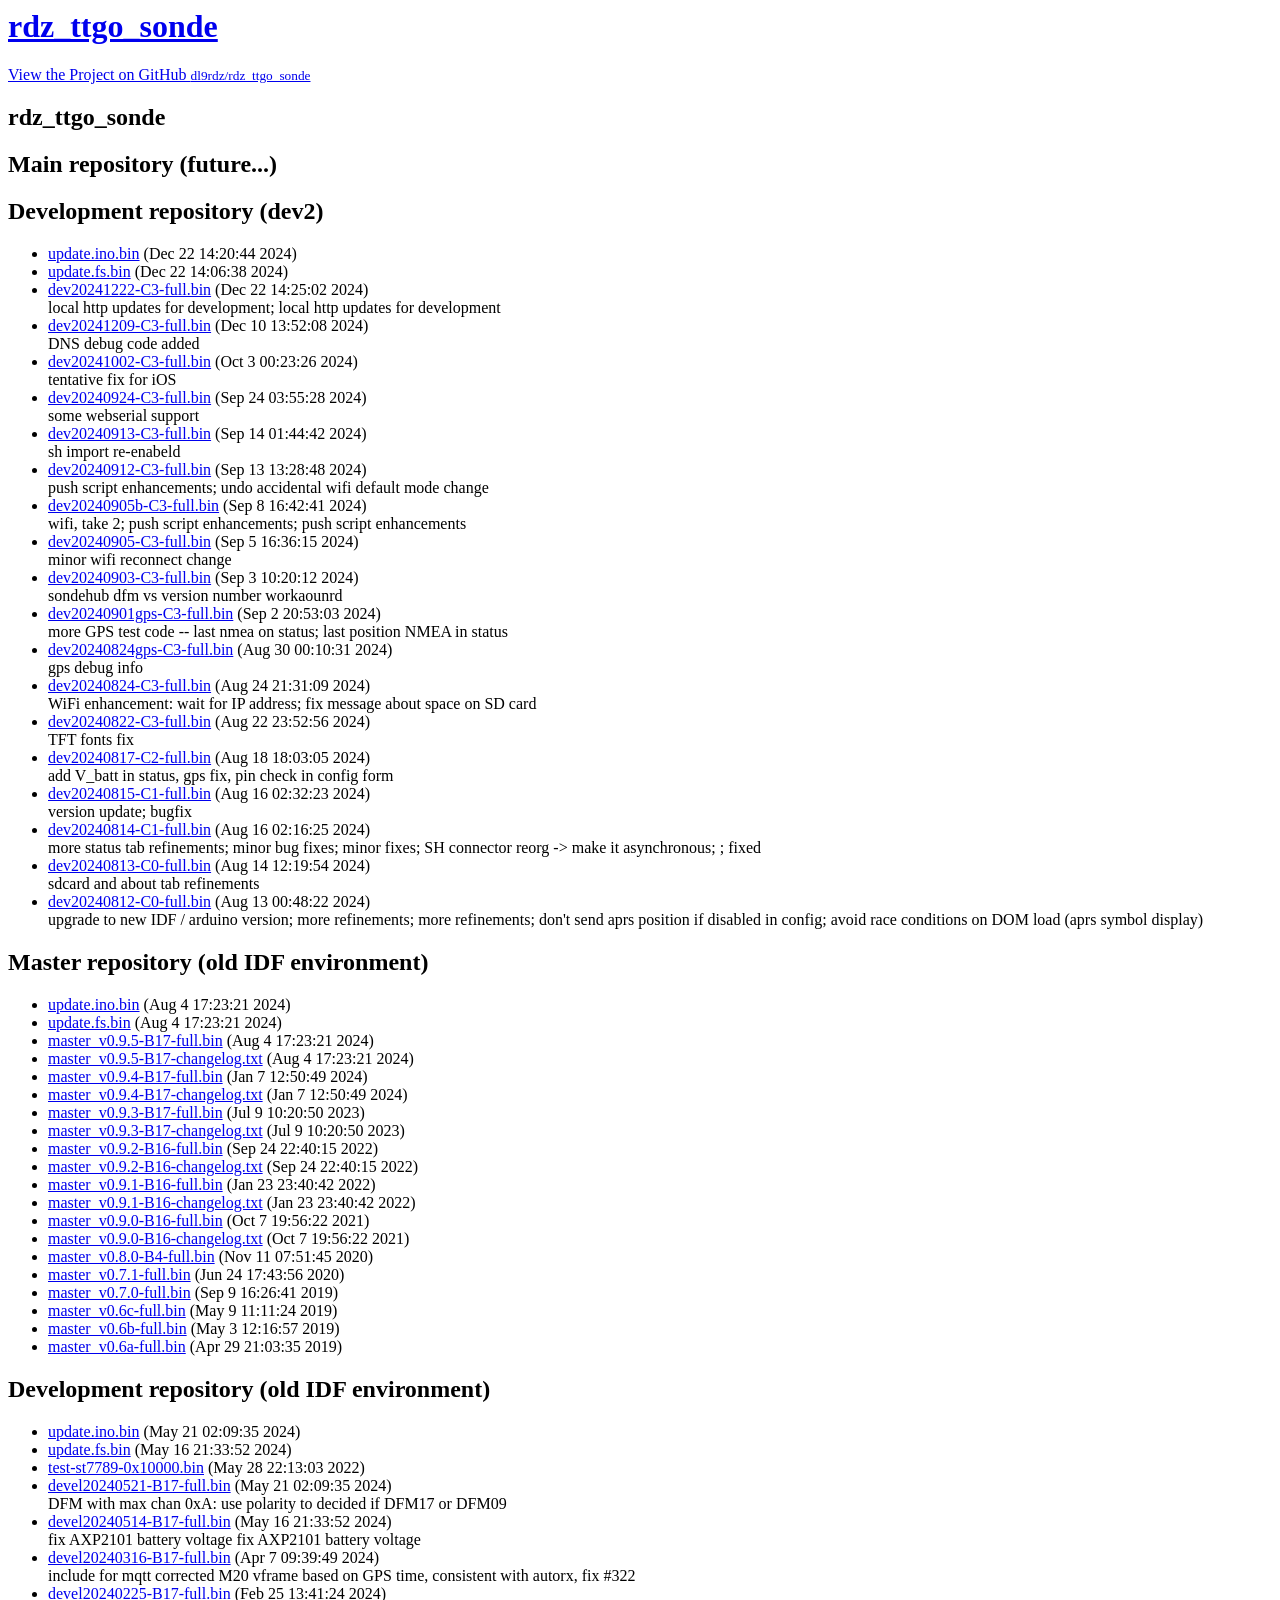
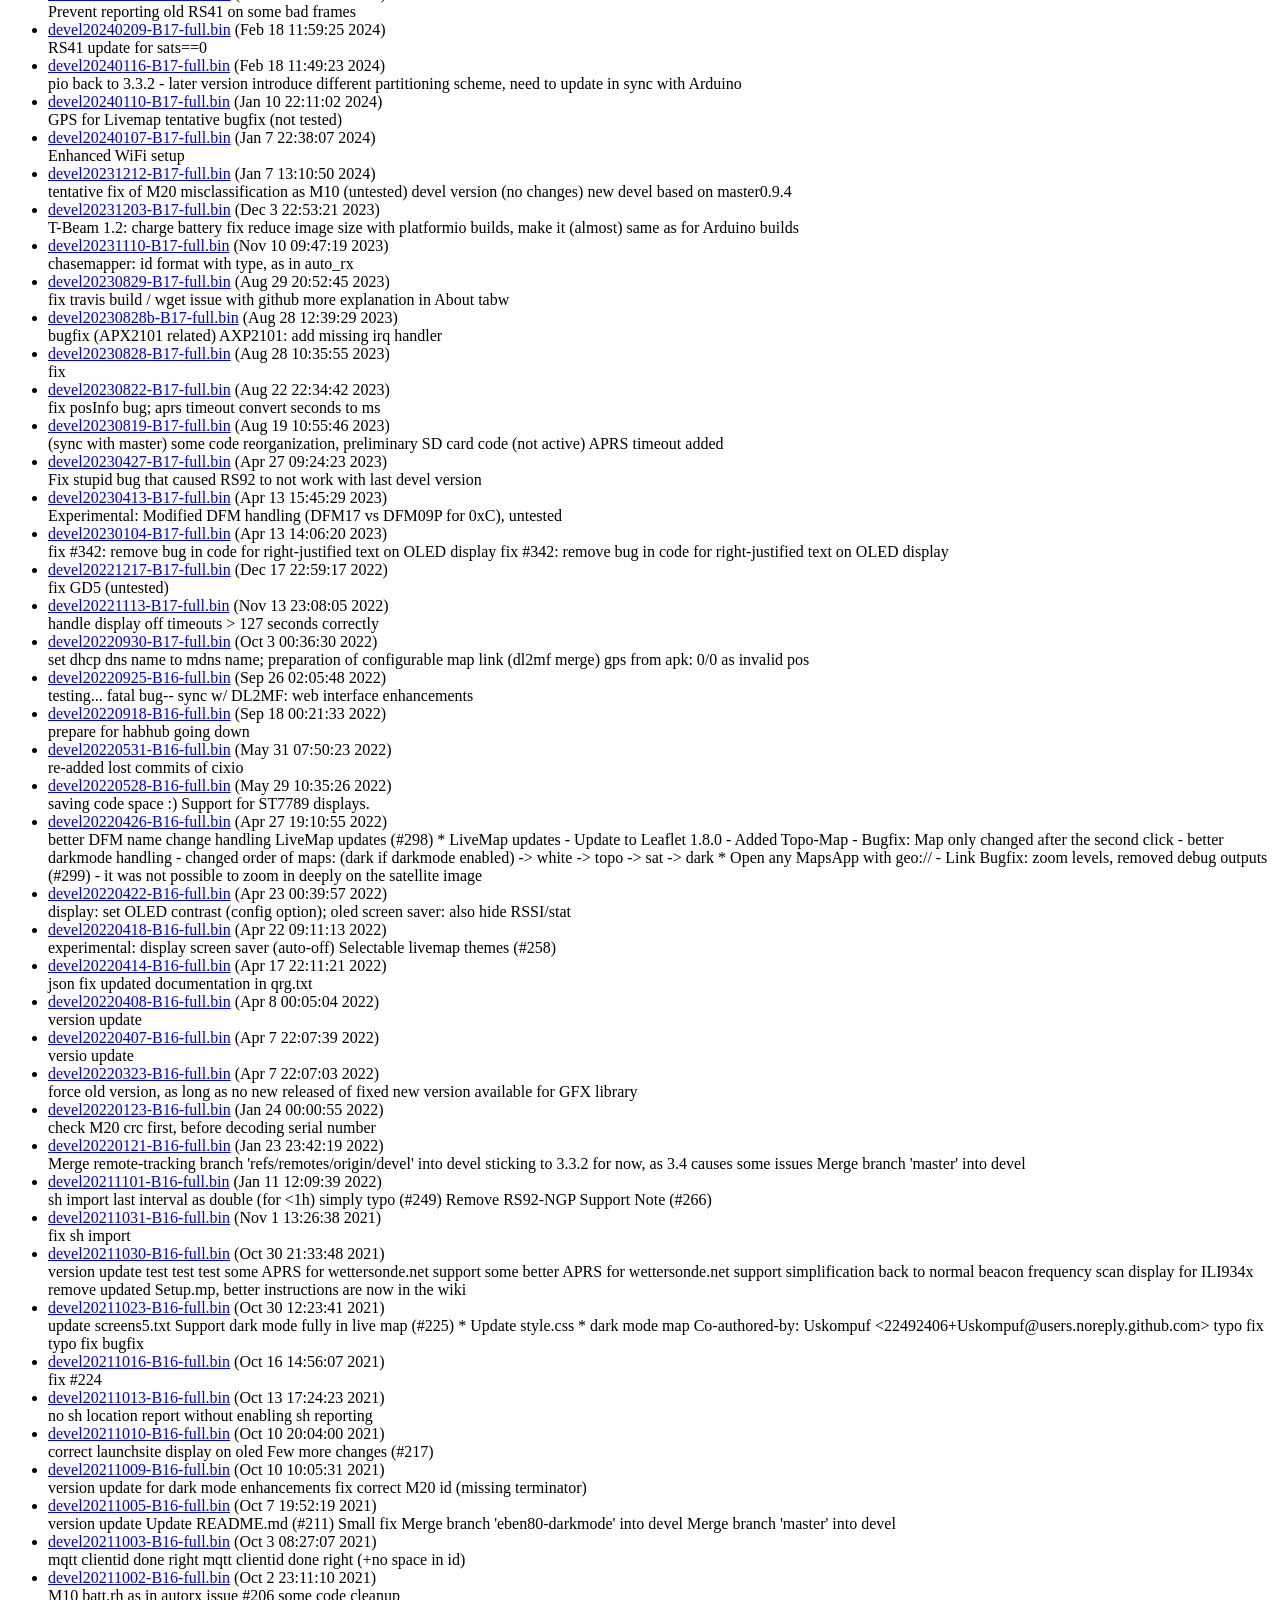
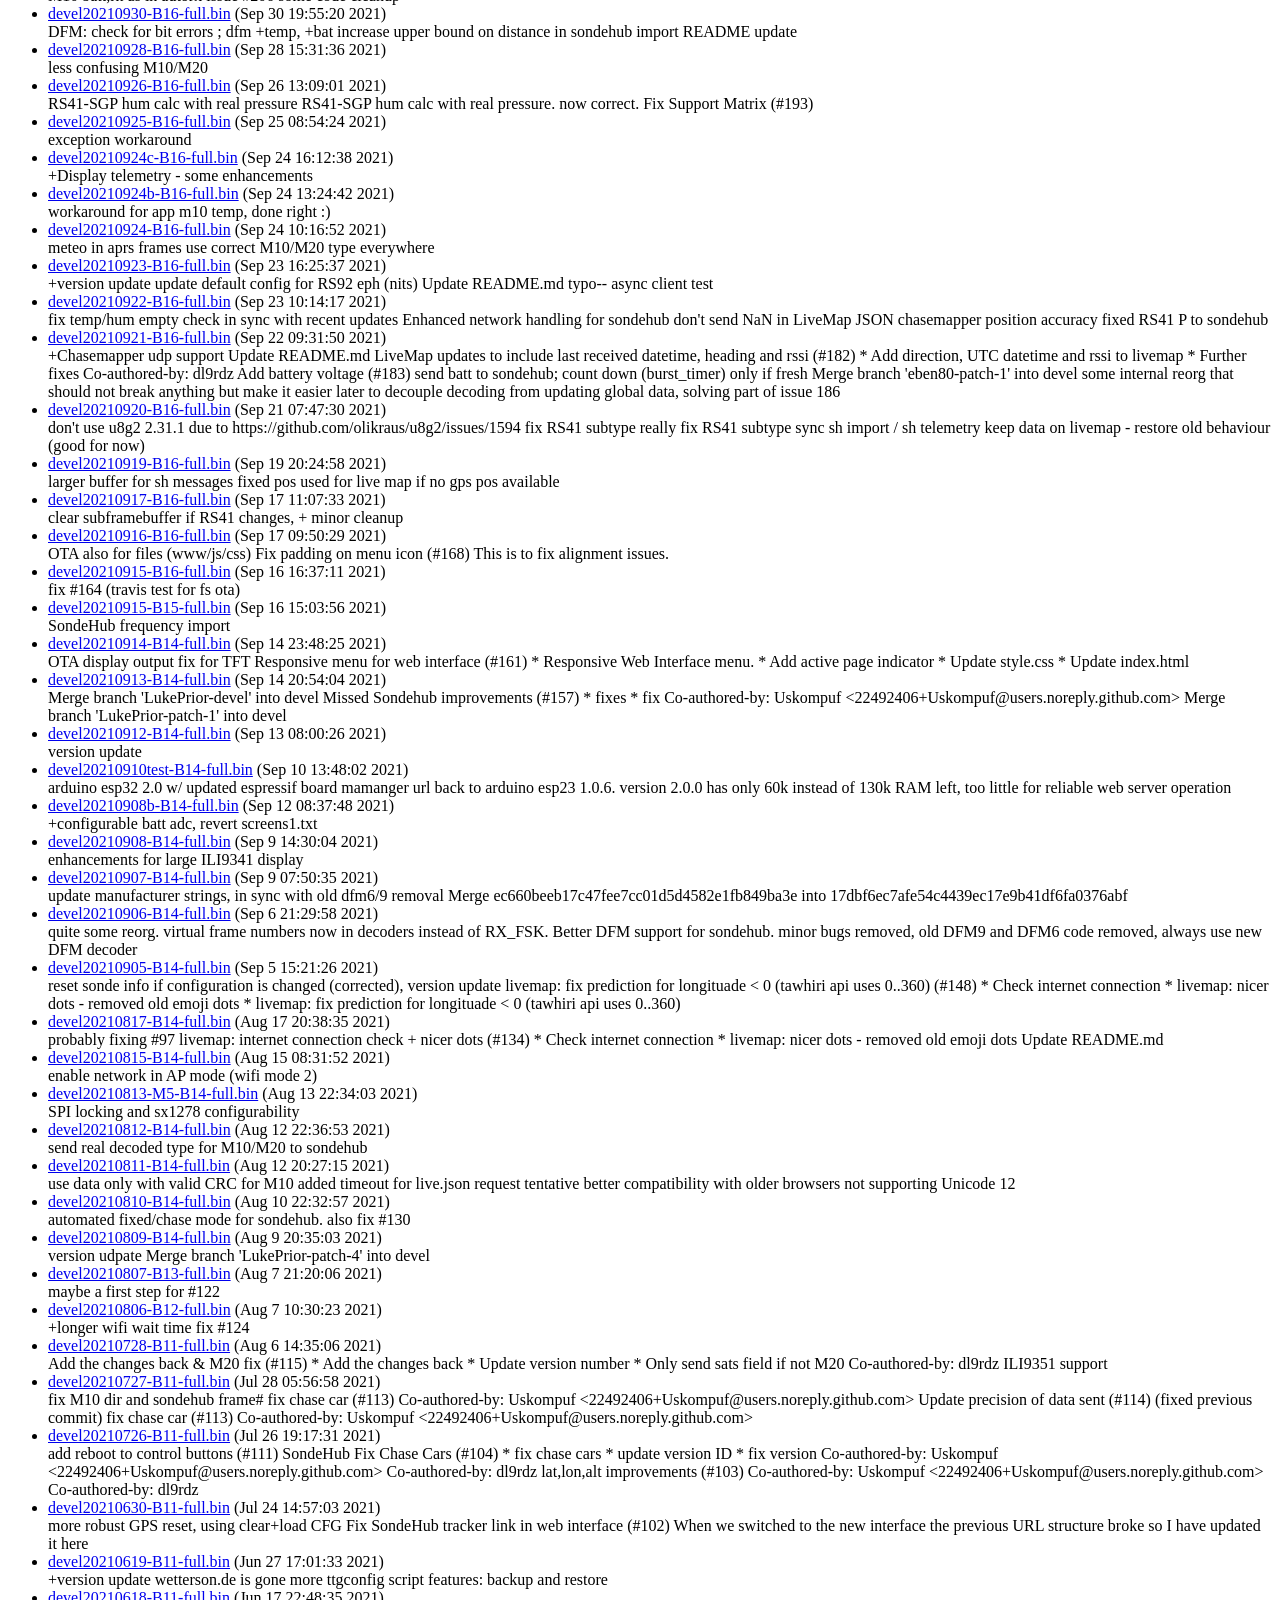
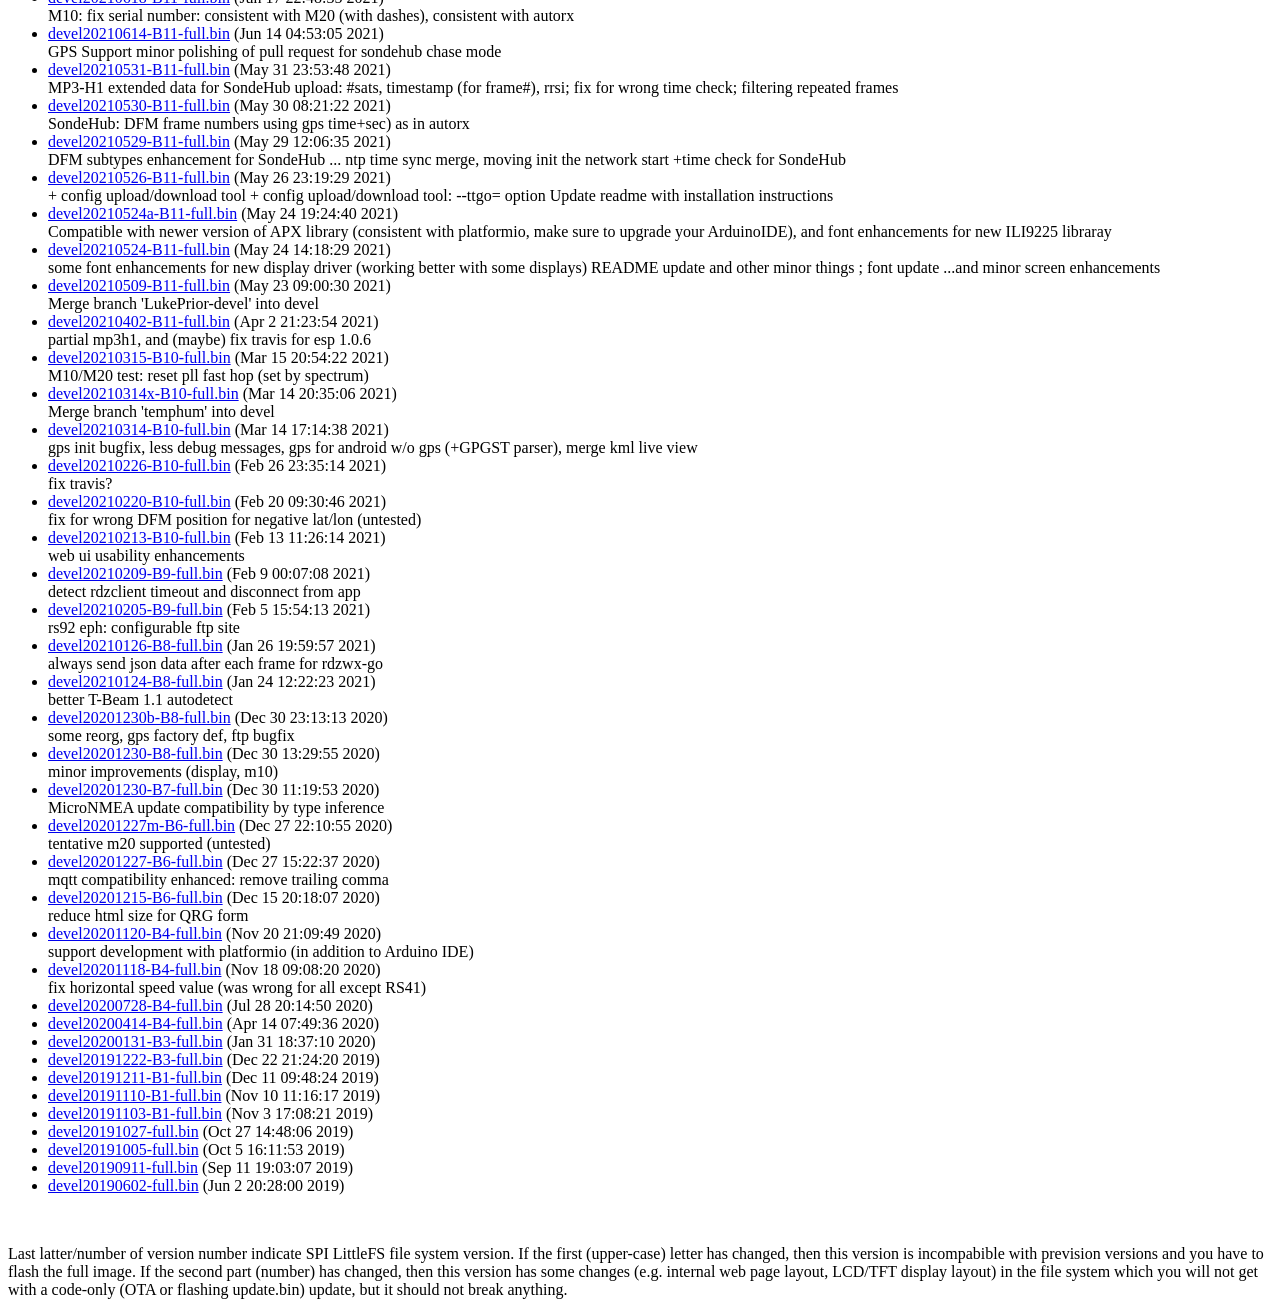
==== commit c2f3490d: "update / fix" ====
--- a/download.html
+++ b/download.html
@@ -16,10 +16,6 @@
 </li>
 
 <li><a href="dev2/dev20241222-C3-full.bin">dev20241222-C3-full.bin</a> (Dec 22 14:25:02 2024)
-<br>update push script
-</li>
-
-<li><a href="dev2/dev20241222--full.bin">dev20241222--full.bin</a> (Dec 22 14:20:44 2024)
 <br>local http updates for development; local http updates for development
 </li>
 
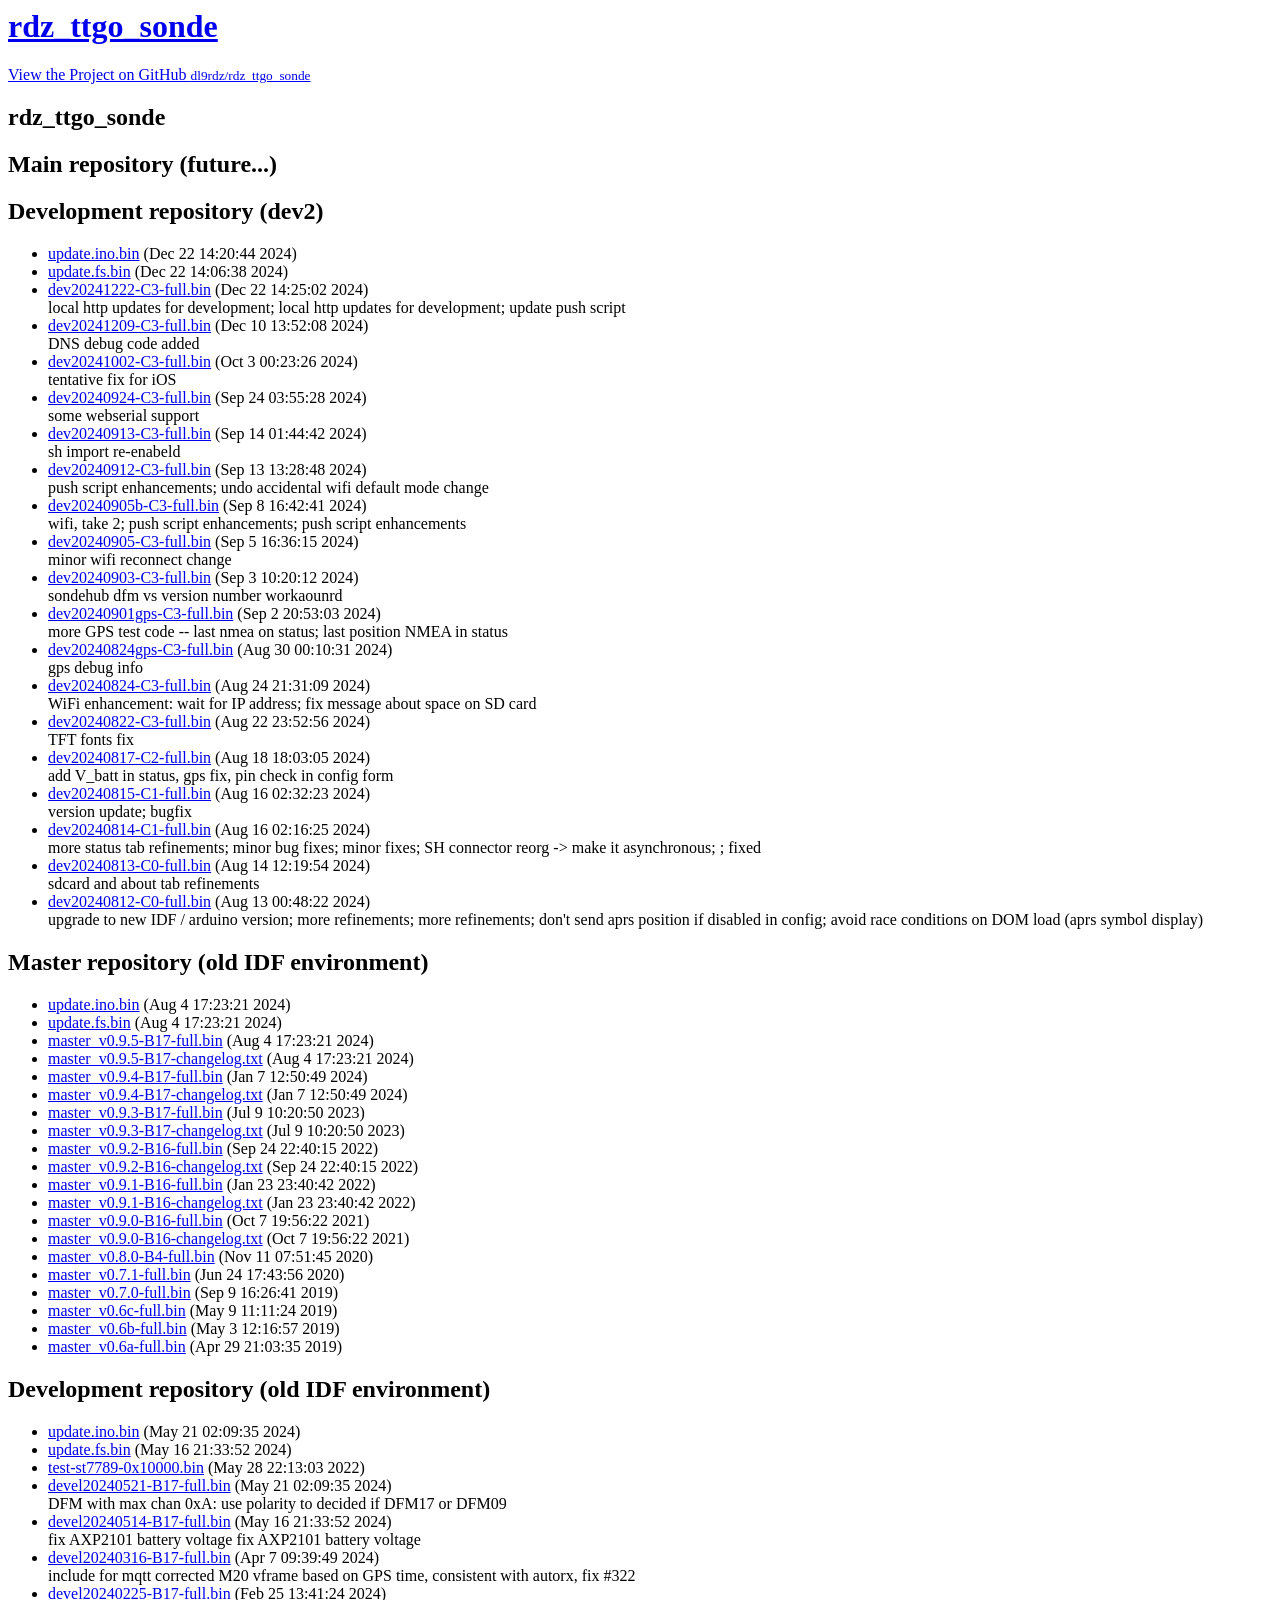
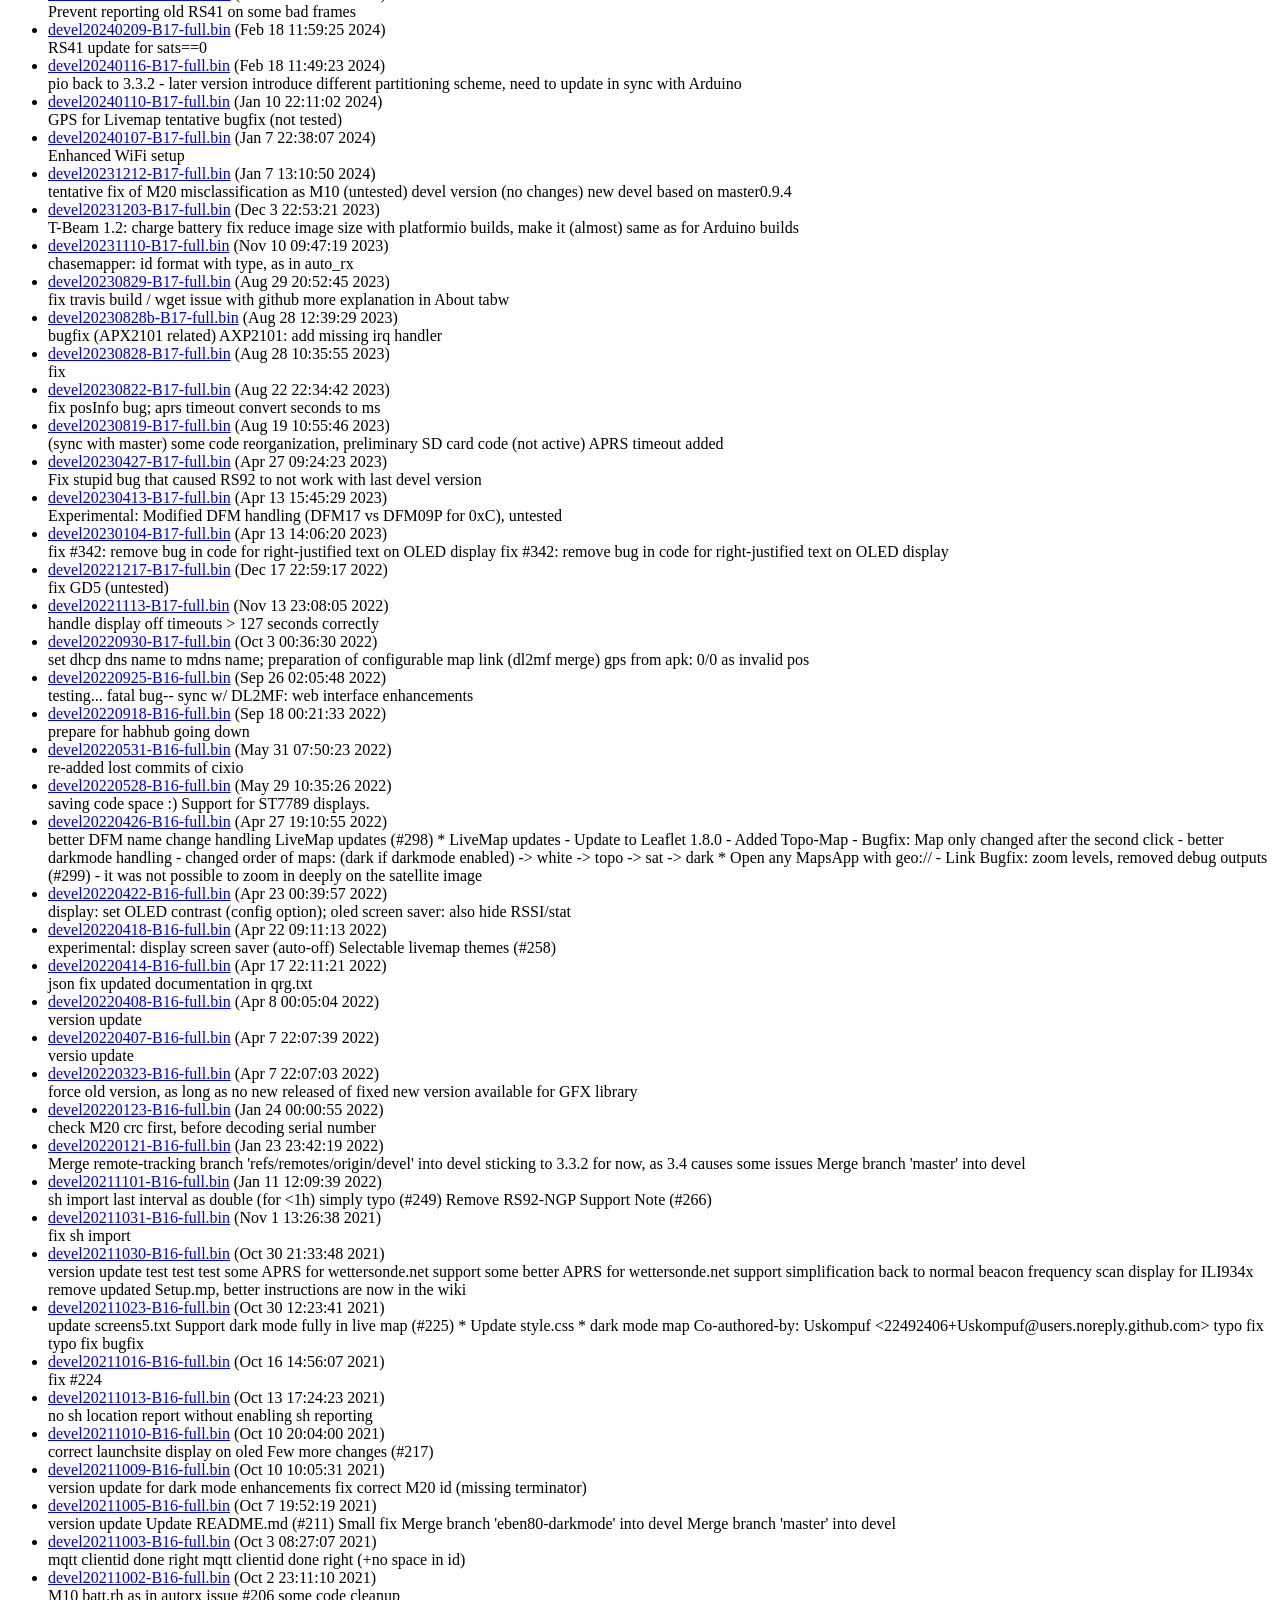
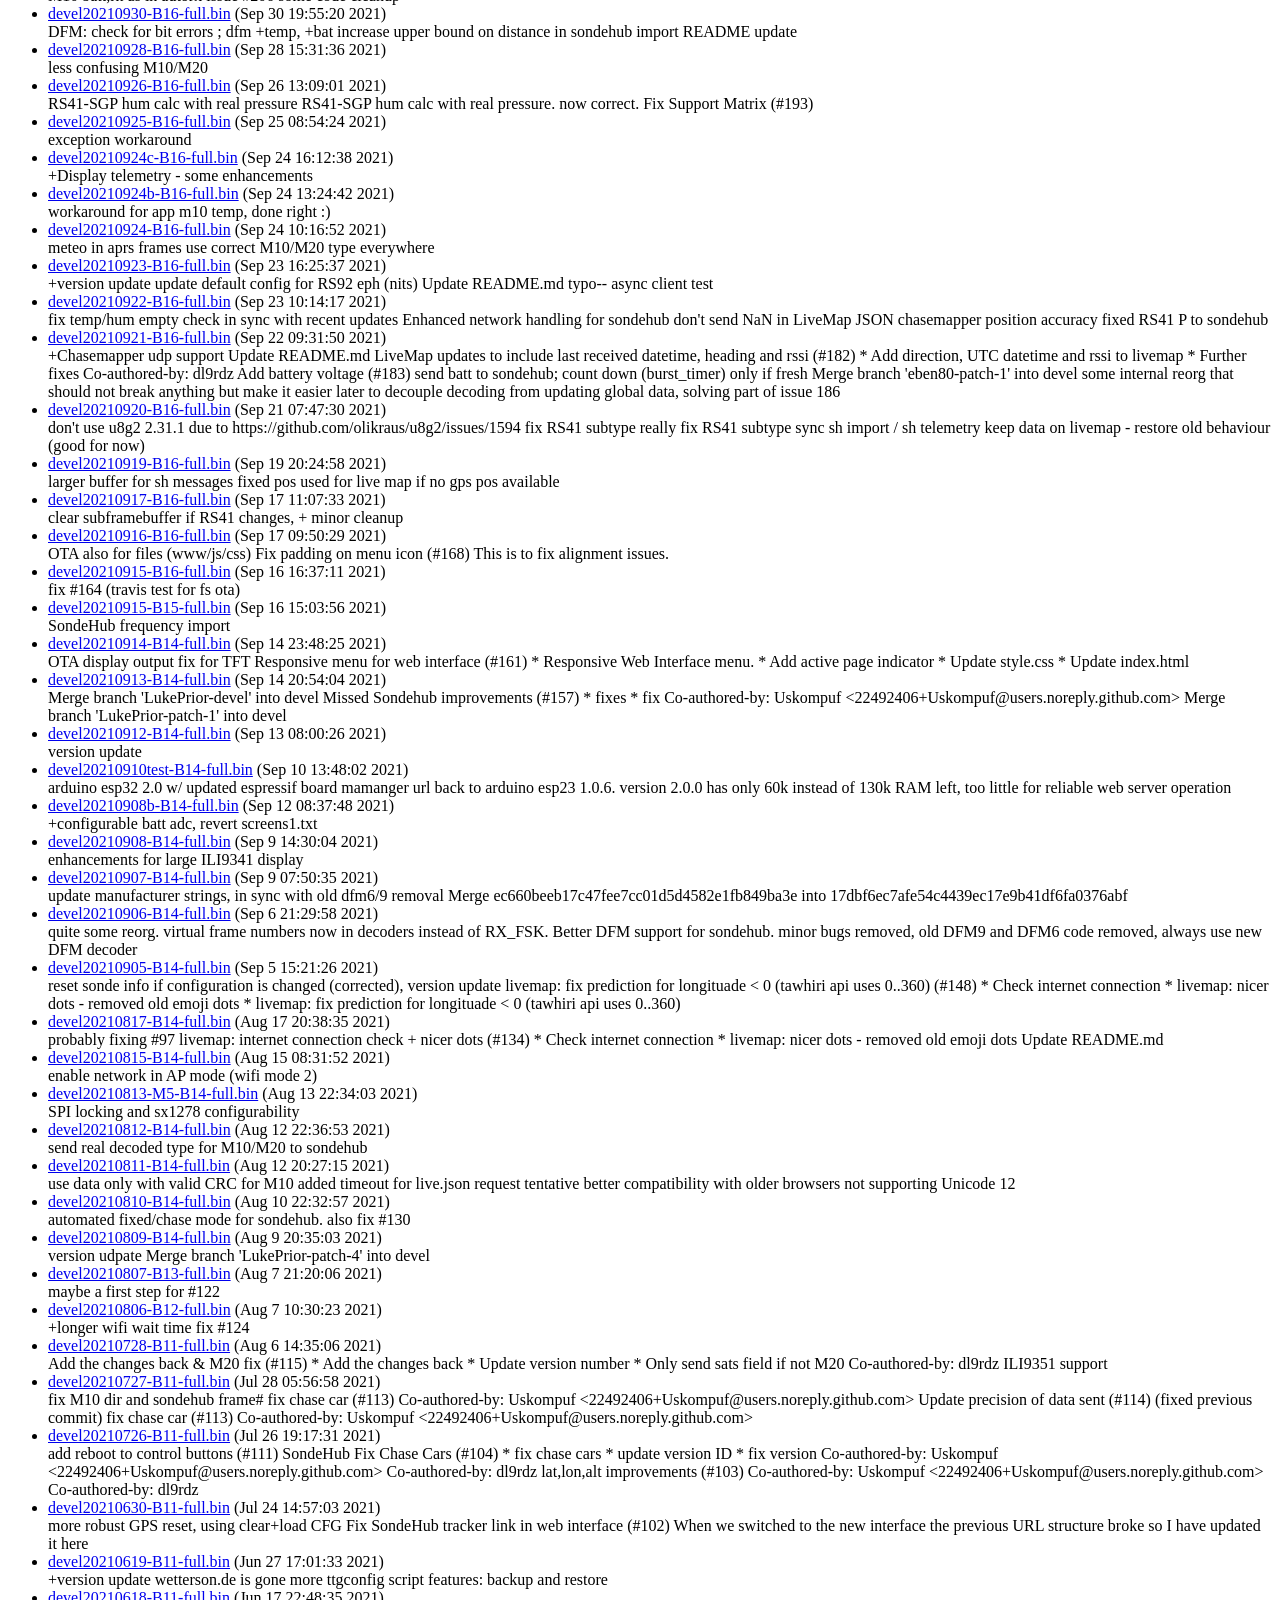
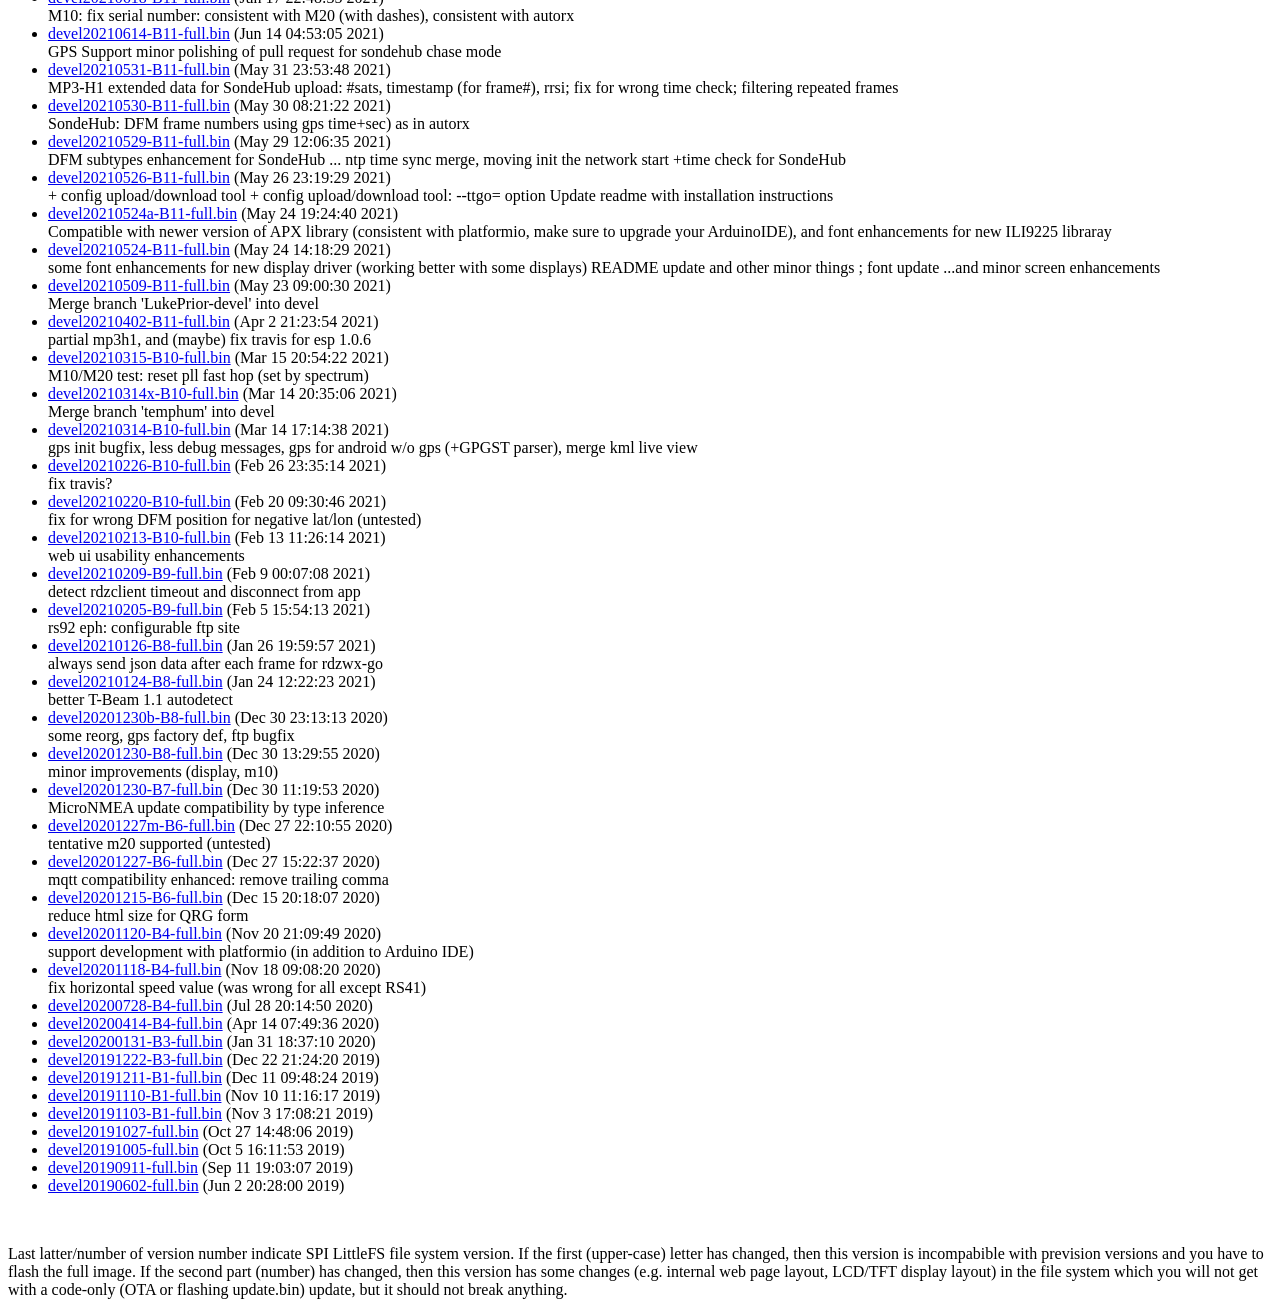
==== commit f8db45a5: "Build @ Thu Dec 26 00:09:49 CET 2024" ====
--- a/download.html
+++ b/download.html
@@ -16,7 +16,7 @@
 </li>
 
 <li><a href="dev2/dev20241222-C3-full.bin">dev20241222-C3-full.bin</a> (Dec 22 14:25:02 2024)
-<br>local http updates for development; local http updates for development
+<br>local http updates for development; local http updates for development; update push script
 </li>
 
 <li><a href="dev2/dev20241209-C3-full.bin">dev20241209-C3-full.bin</a> (Dec 10 13:52:08 2024)
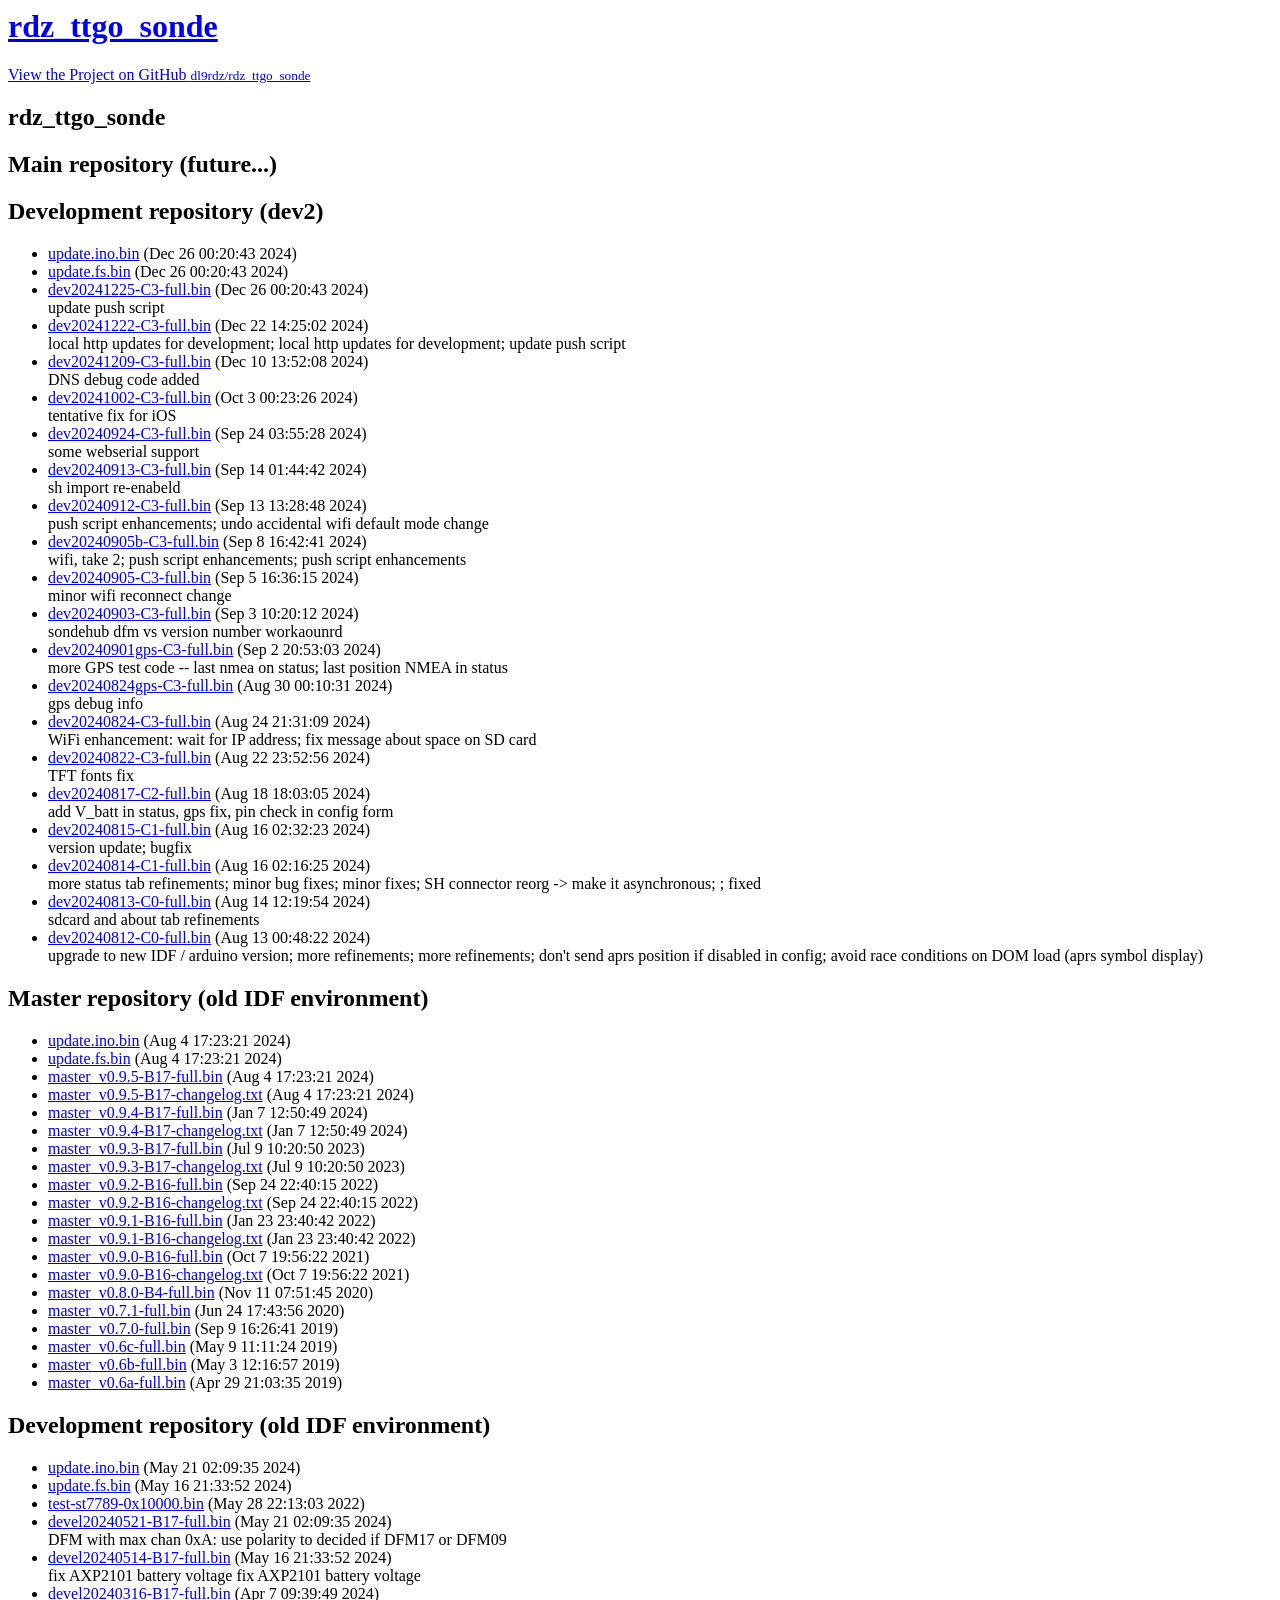
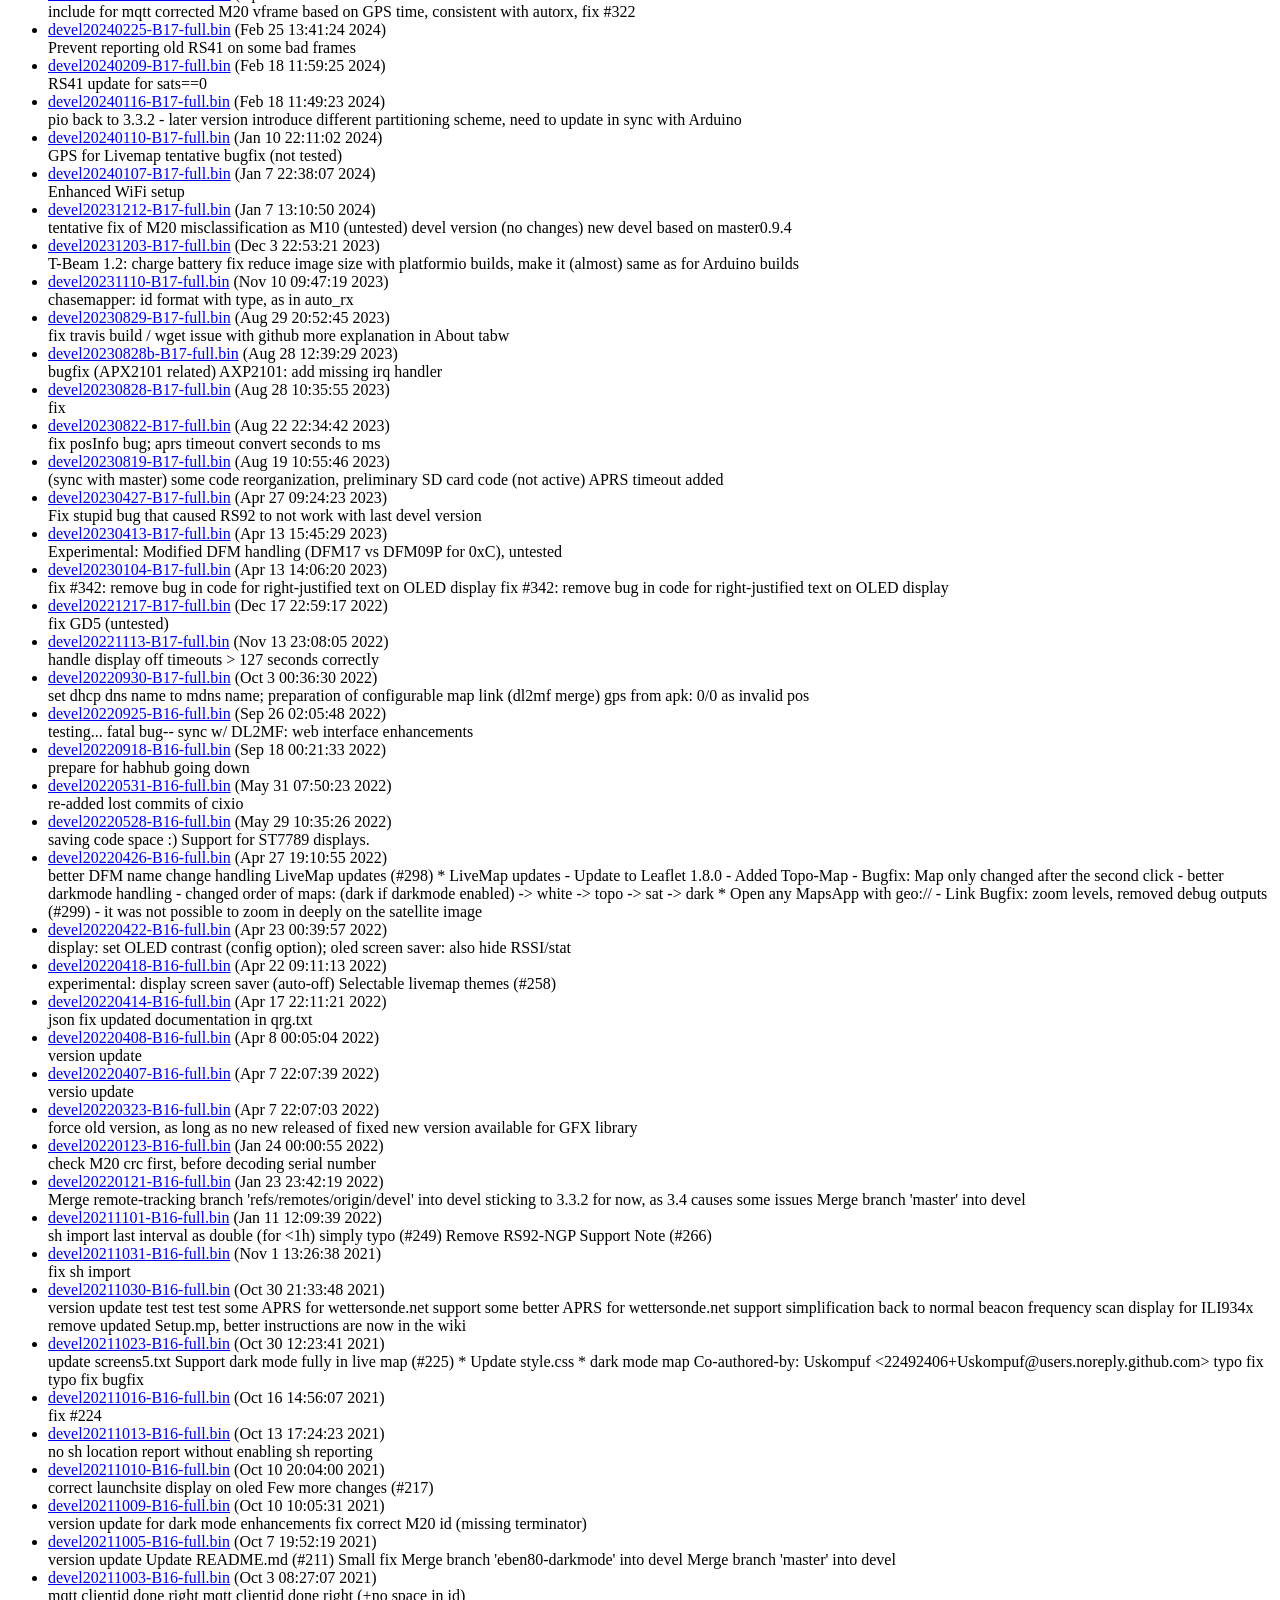
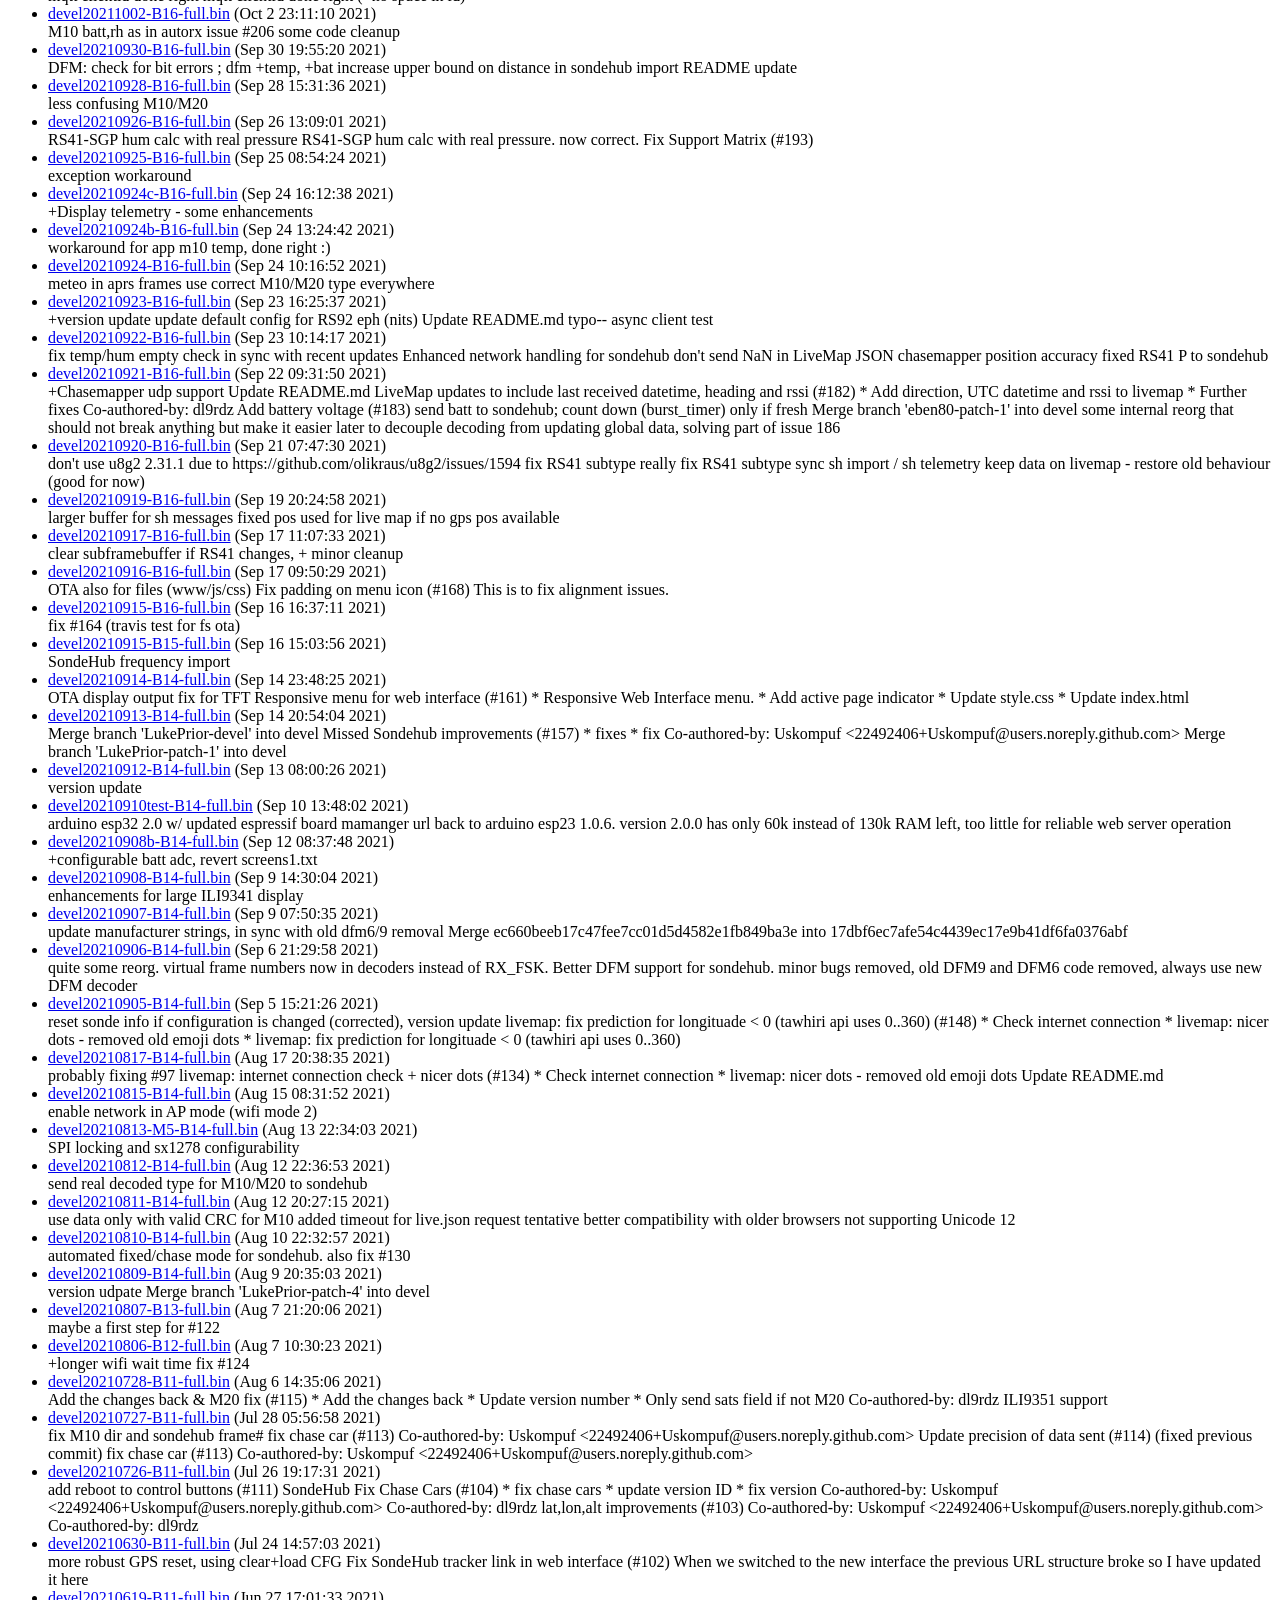
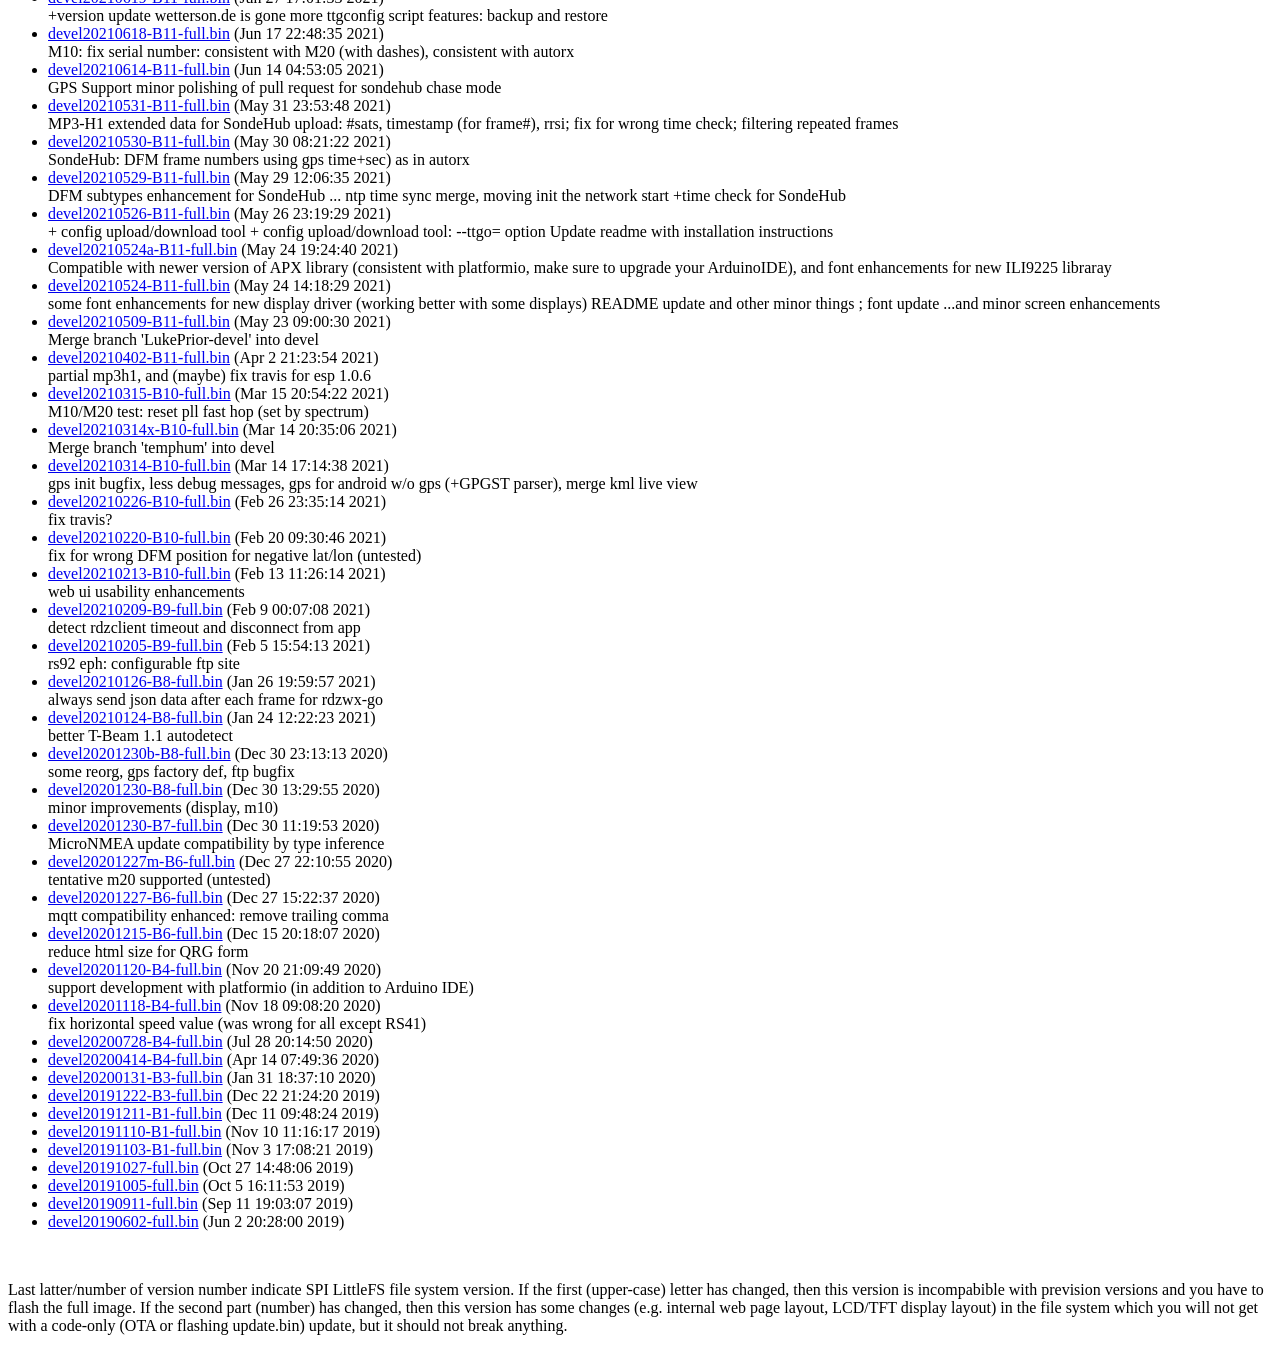
==== commit c4c32f91: "Build @ Thu Dec 26 00:20:47 CET 2024" ====
--- a/download.html
+++ b/download.html
@@ -9,10 +9,14 @@
 <h2>Main repository (future...)</h2><ul>
 </ul>
 <h2>Development repository (dev2)</h2><ul>
-<li><a href="dev2/update.ino.bin">update.ino.bin</a> (Dec 22 14:20:44 2024)
-</li>
-
-<li><a href="dev2/update.fs.bin">update.fs.bin</a> (Dec 22 14:06:38 2024)
+<li><a href="dev2/update.ino.bin">update.ino.bin</a> (Dec 26 00:20:43 2024)
+</li>
+
+<li><a href="dev2/update.fs.bin">update.fs.bin</a> (Dec 26 00:20:43 2024)
+</li>
+
+<li><a href="dev2/dev20241225-C3-full.bin">dev20241225-C3-full.bin</a> (Dec 26 00:20:43 2024)
+<br>update push script
 </li>
 
 <li><a href="dev2/dev20241222-C3-full.bin">dev20241222-C3-full.bin</a> (Dec 22 14:25:02 2024)
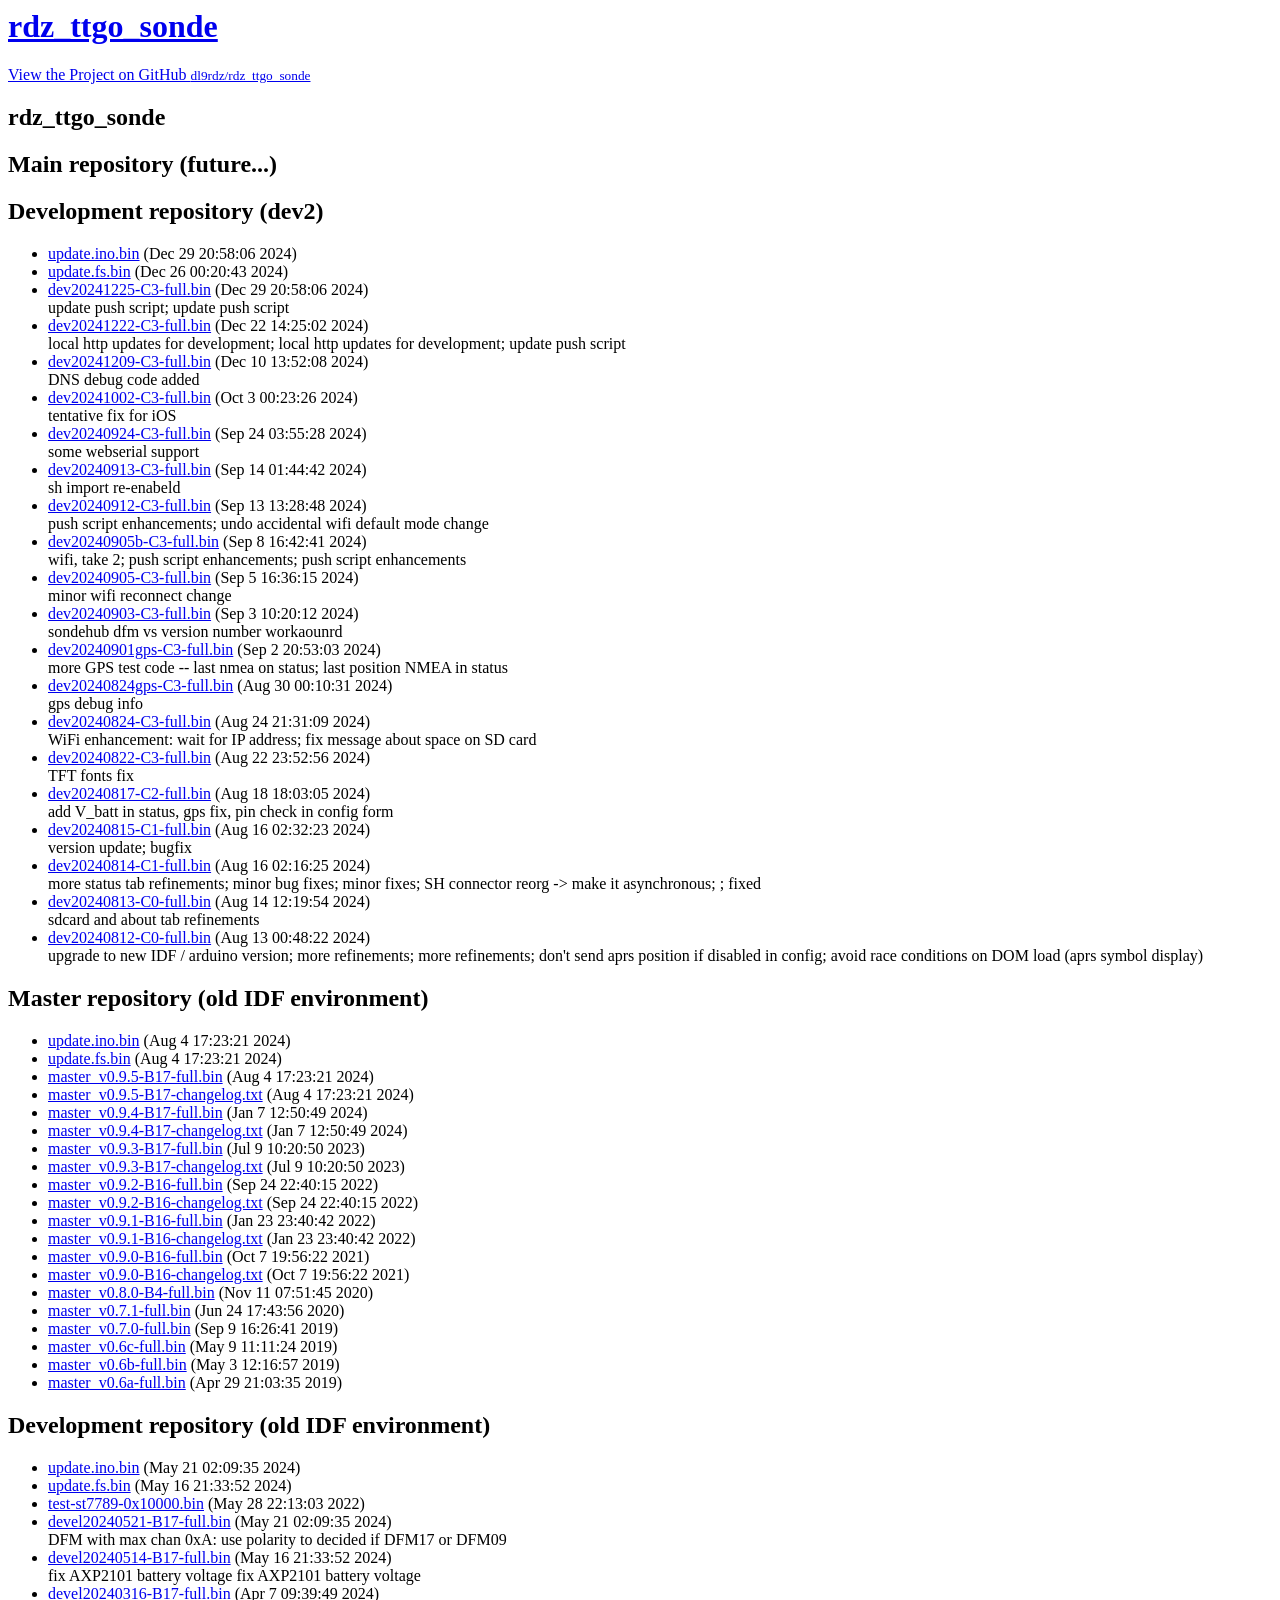
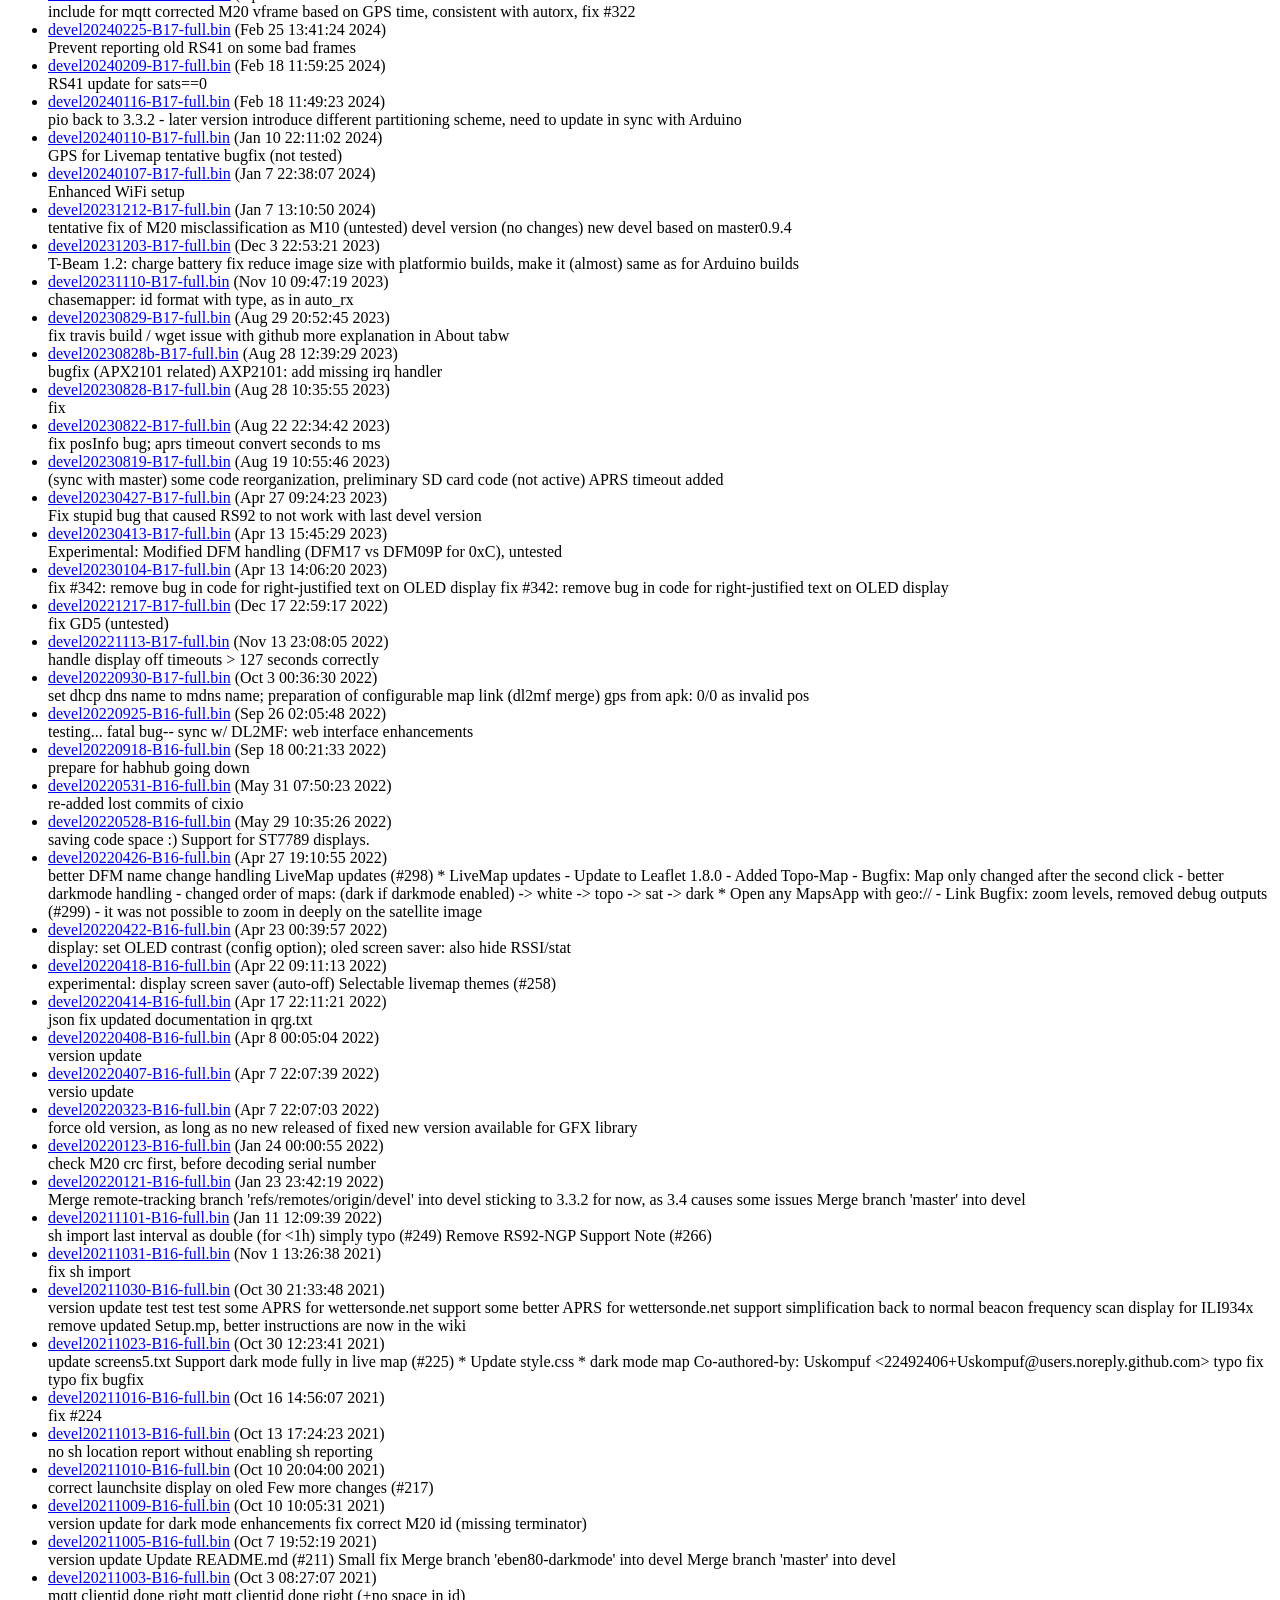
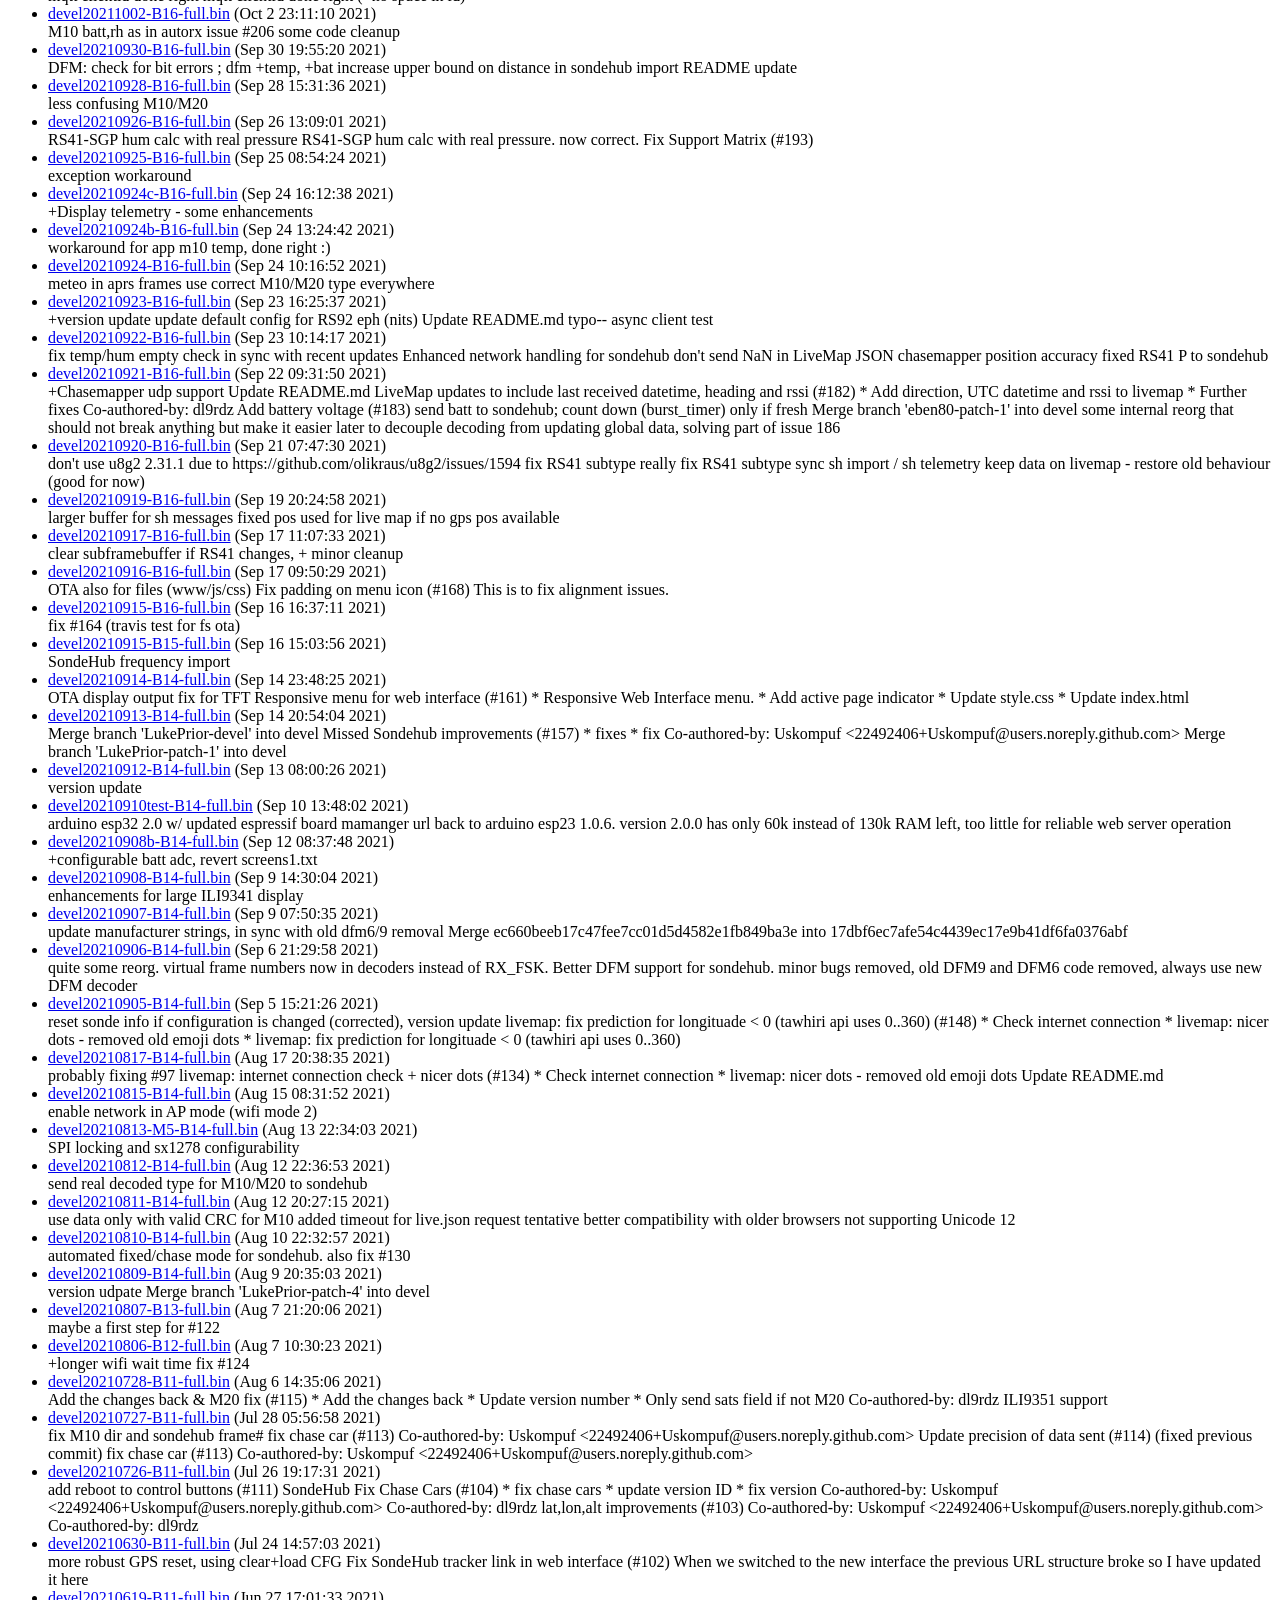
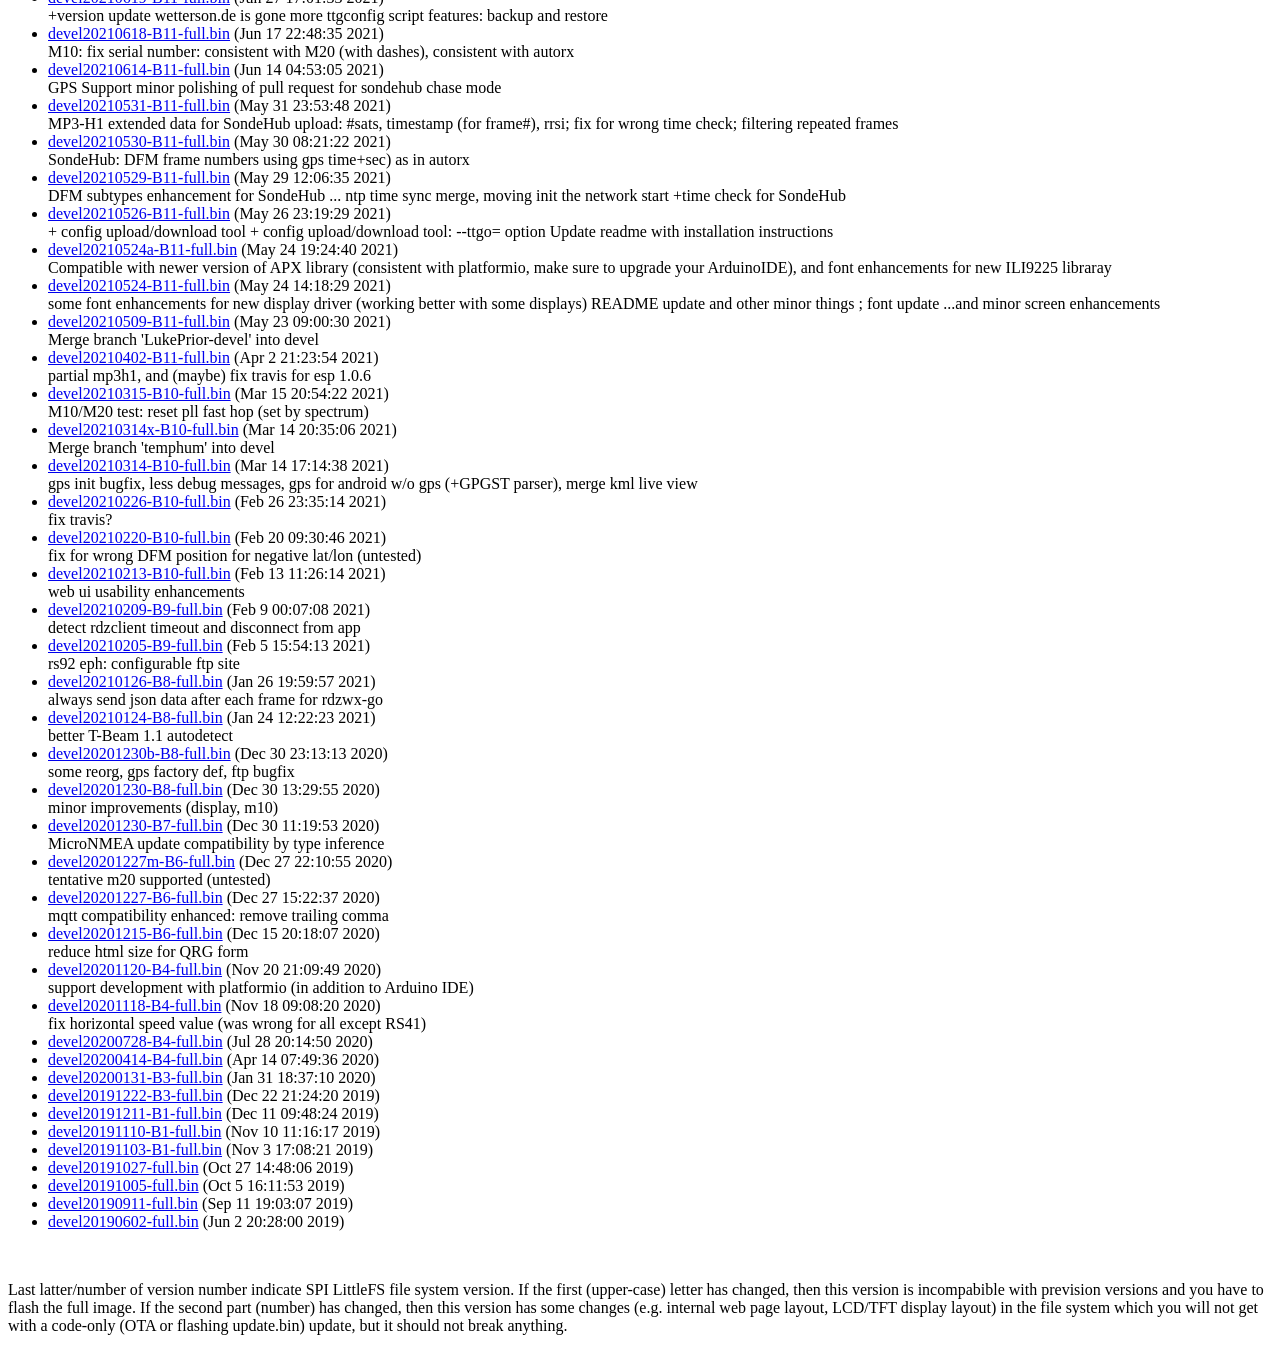
==== commit e4b0a029: "Build @ Sun Dec 29 20:58:10 CET 2024" ====
--- a/download.html
+++ b/download.html
@@ -9,14 +9,14 @@
 <h2>Main repository (future...)</h2><ul>
 </ul>
 <h2>Development repository (dev2)</h2><ul>
-<li><a href="dev2/update.ino.bin">update.ino.bin</a> (Dec 26 00:20:43 2024)
+<li><a href="dev2/update.ino.bin">update.ino.bin</a> (Dec 29 20:58:06 2024)
 </li>
 
 <li><a href="dev2/update.fs.bin">update.fs.bin</a> (Dec 26 00:20:43 2024)
 </li>
 
-<li><a href="dev2/dev20241225-C3-full.bin">dev20241225-C3-full.bin</a> (Dec 26 00:20:43 2024)
-<br>update push script
+<li><a href="dev2/dev20241225-C3-full.bin">dev20241225-C3-full.bin</a> (Dec 29 20:58:06 2024)
+<br>update push script; update push script
 </li>
 
 <li><a href="dev2/dev20241222-C3-full.bin">dev20241222-C3-full.bin</a> (Dec 22 14:25:02 2024)
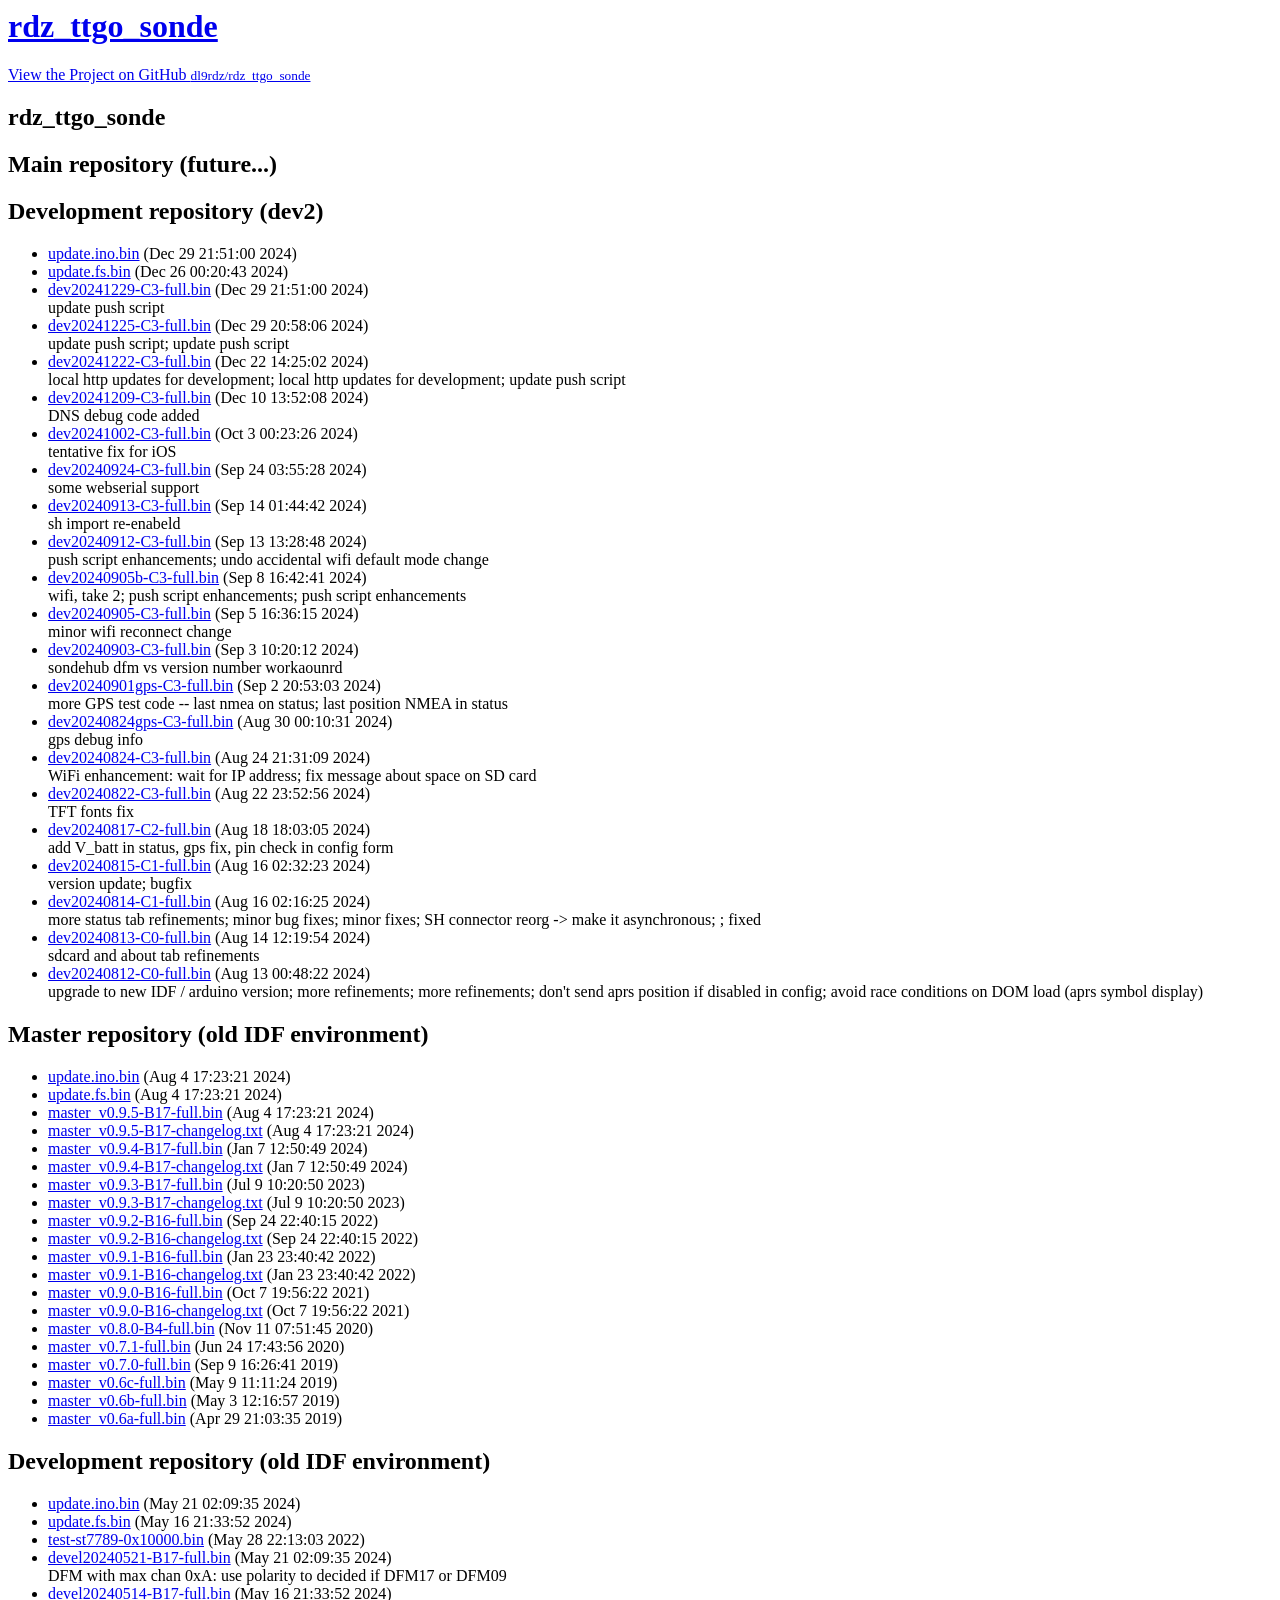
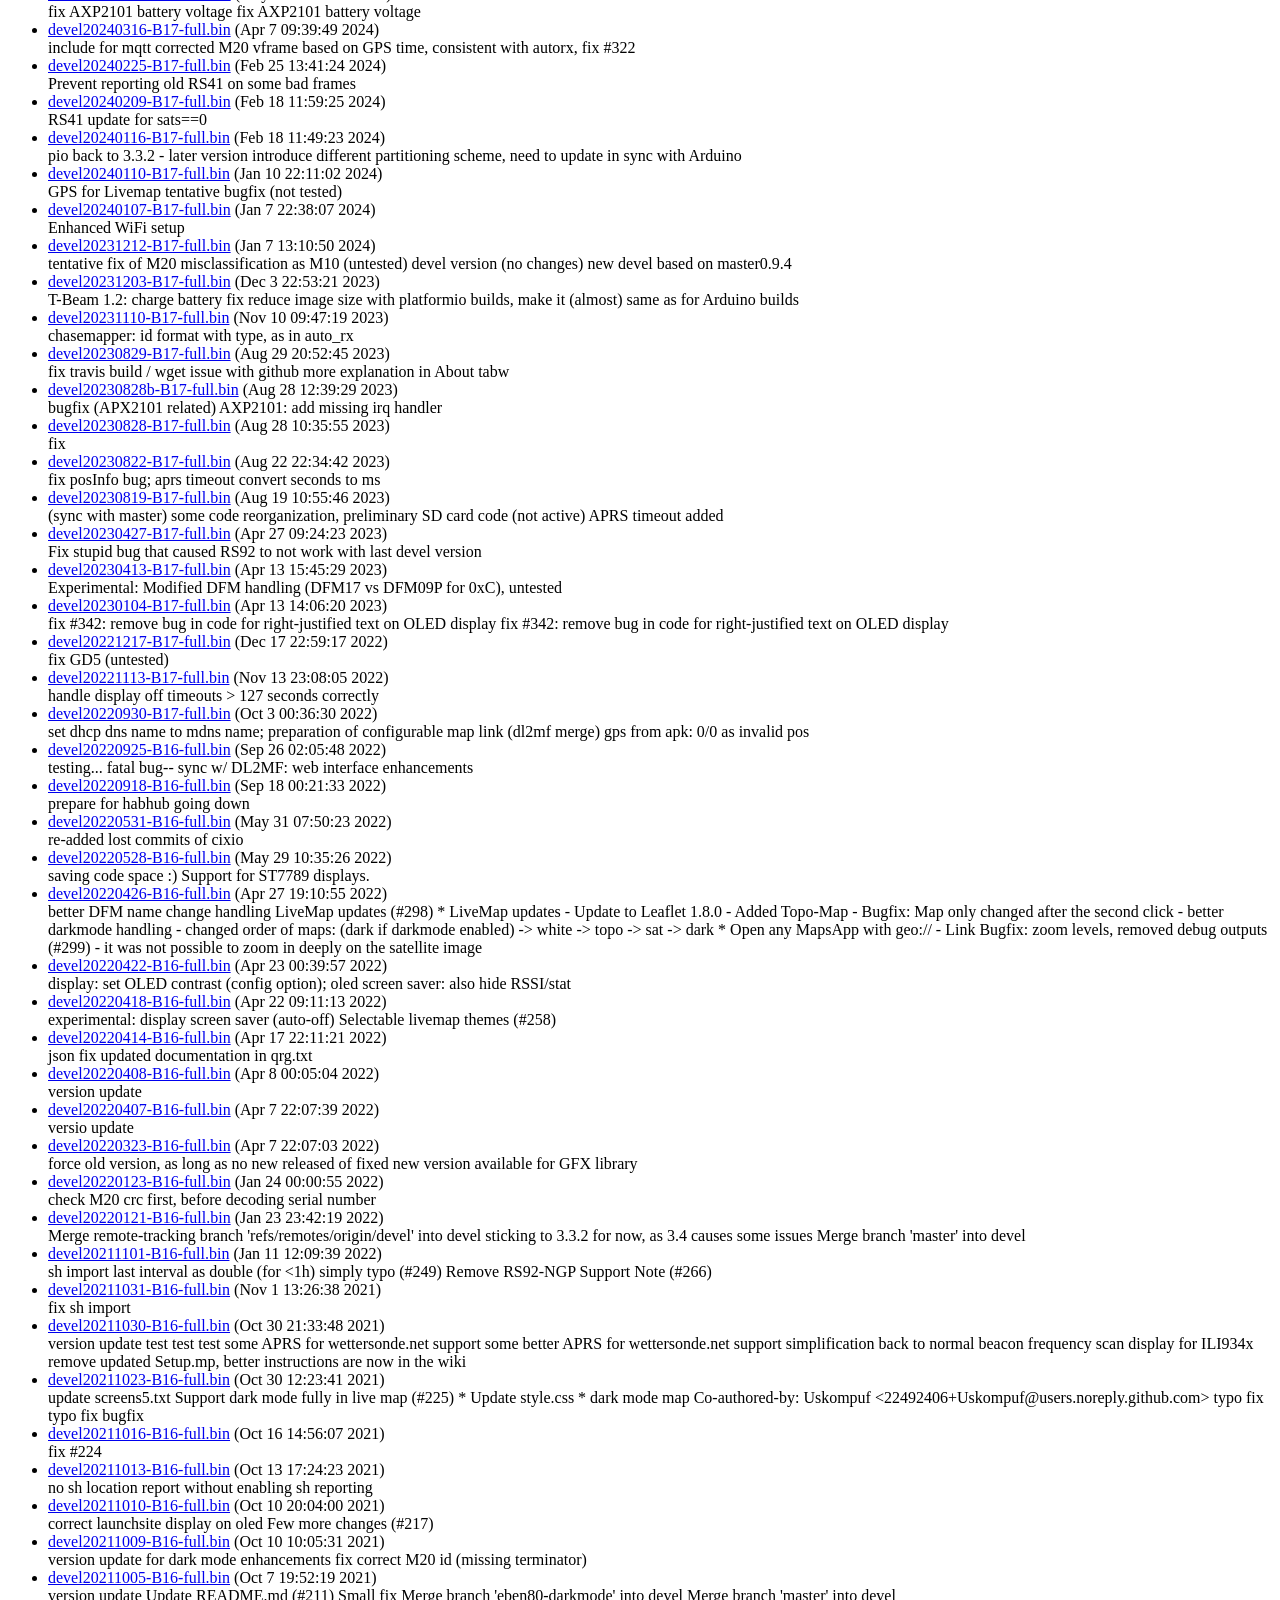
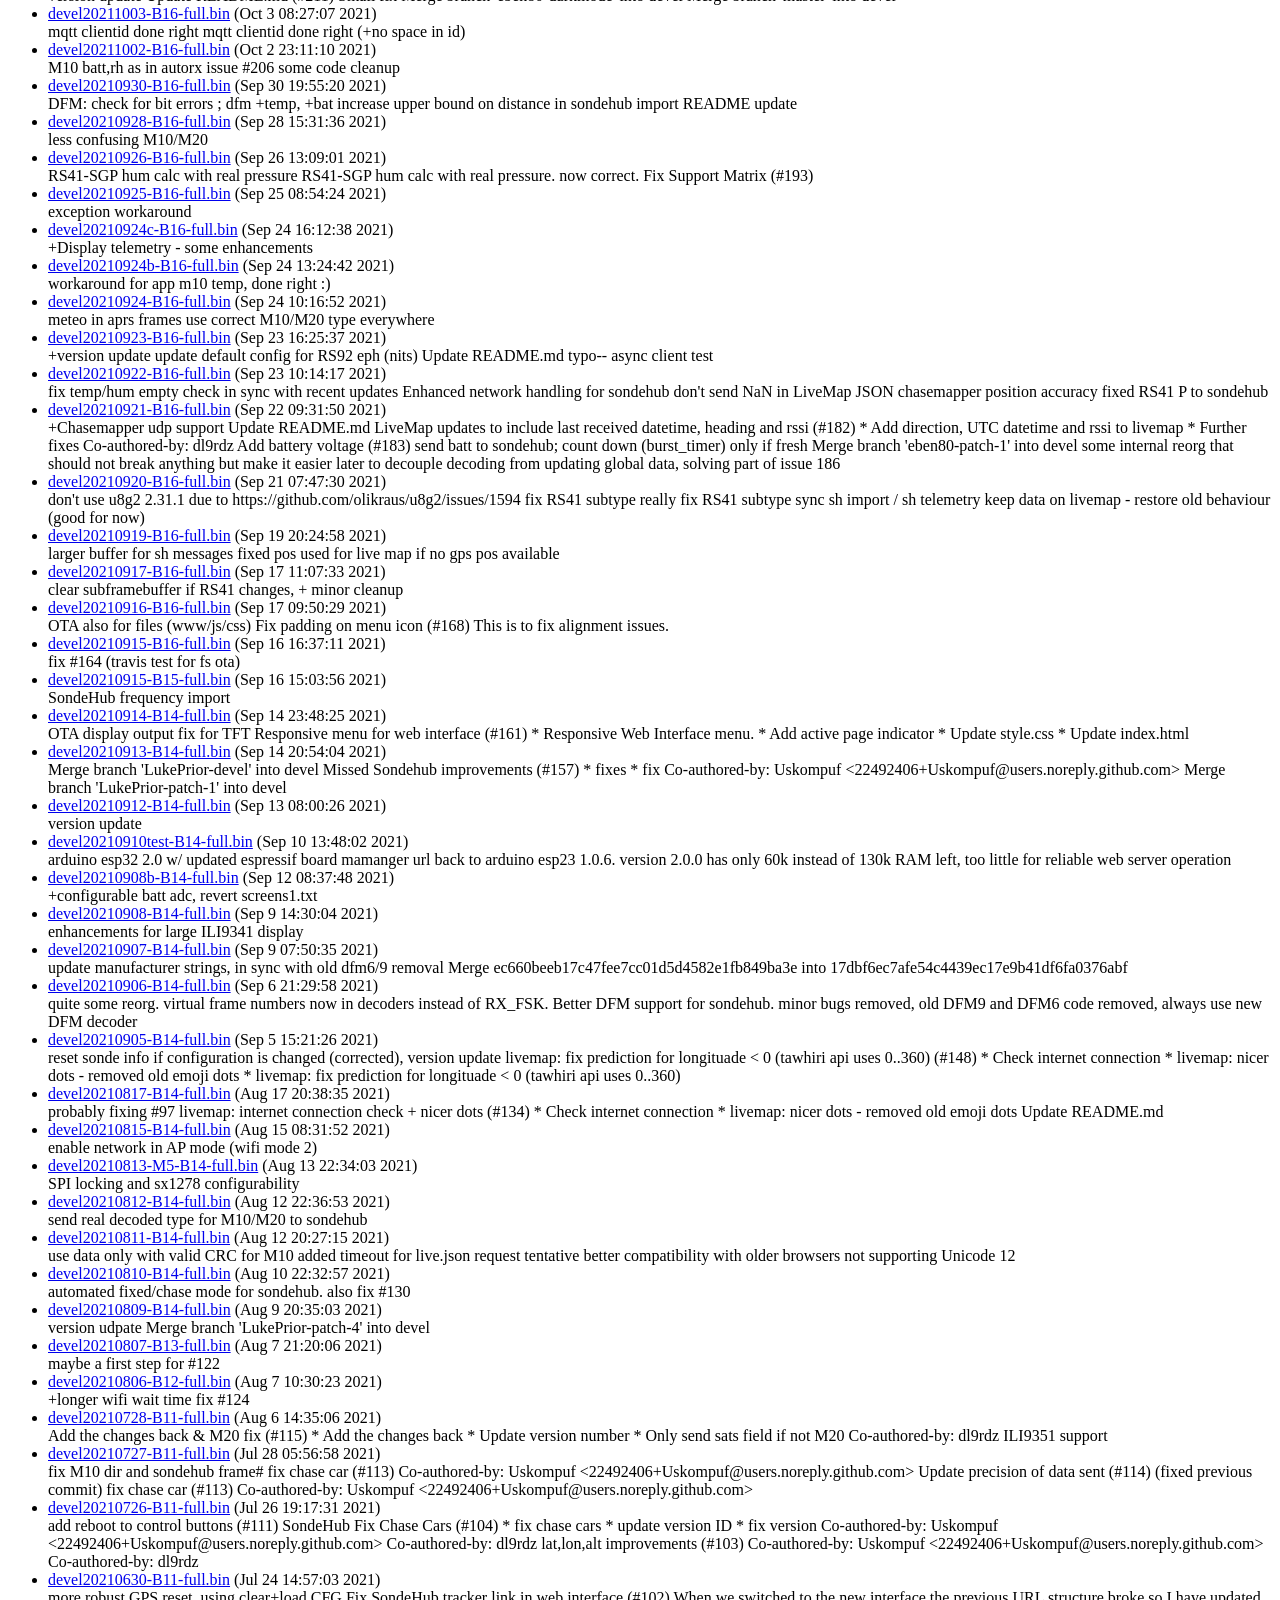
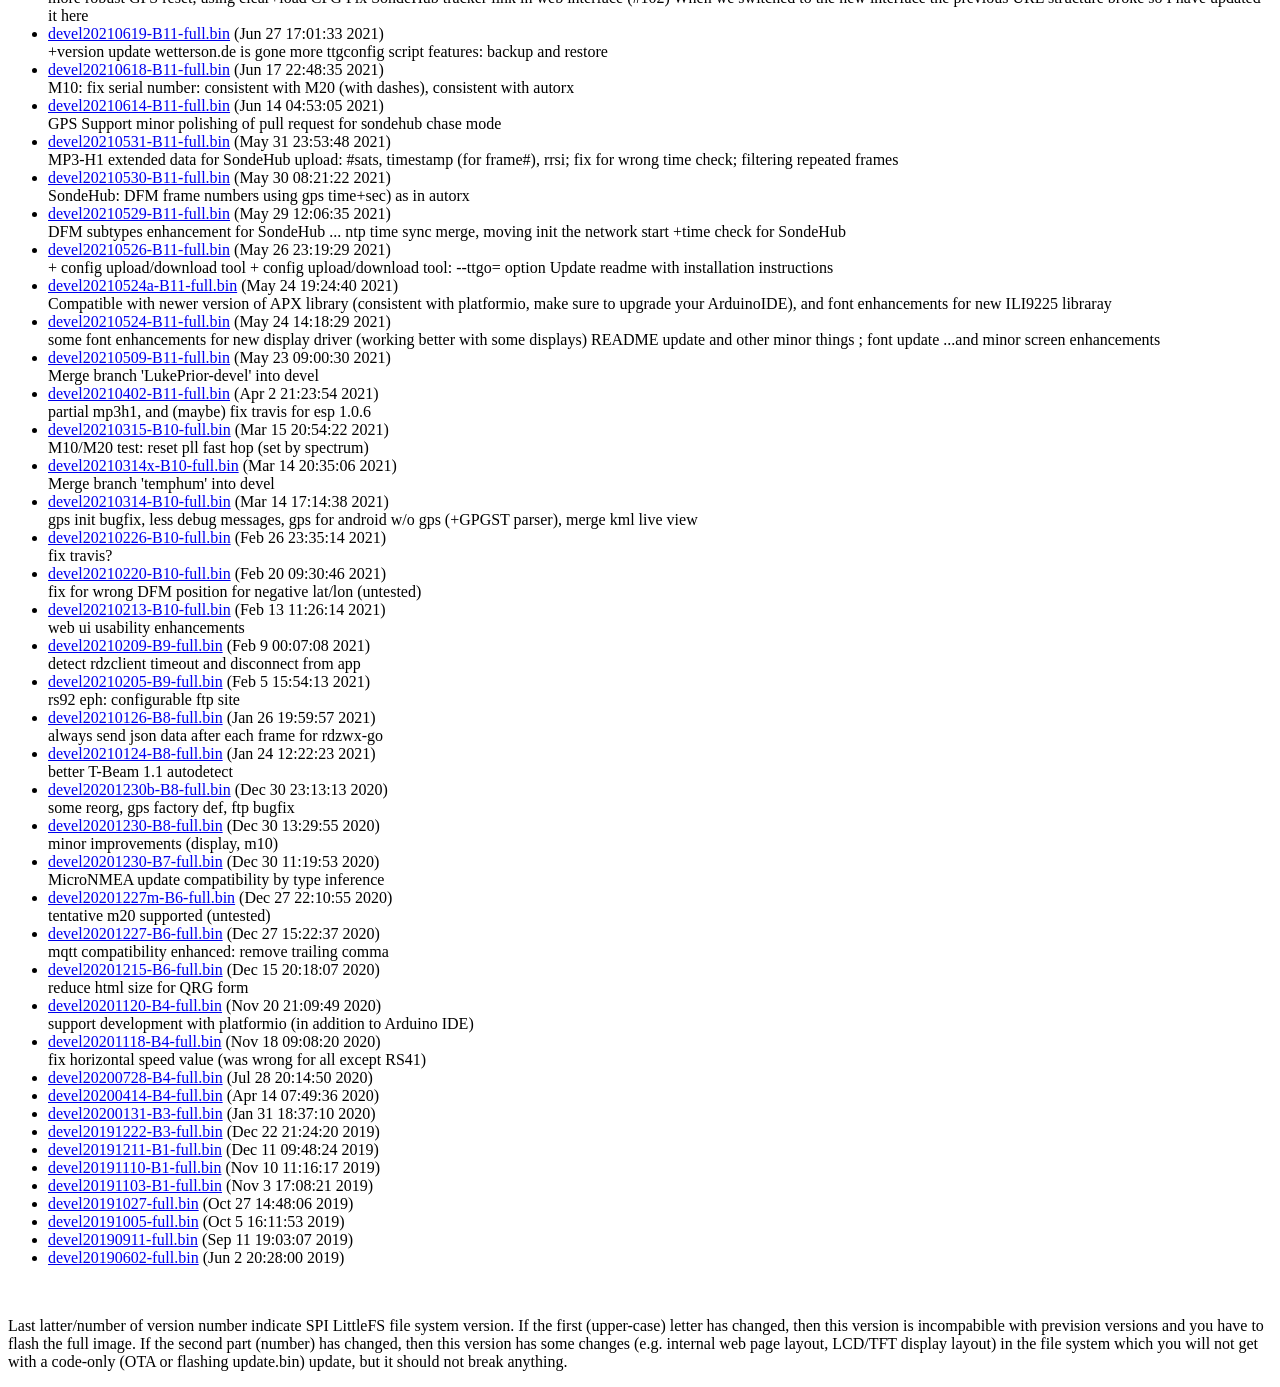
==== commit 9f82ab7d: "Build @ Sun Dec 29 21:51:03 CET 2024" ====
--- a/download.html
+++ b/download.html
@@ -9,10 +9,14 @@
 <h2>Main repository (future...)</h2><ul>
 </ul>
 <h2>Development repository (dev2)</h2><ul>
-<li><a href="dev2/update.ino.bin">update.ino.bin</a> (Dec 29 20:58:06 2024)
+<li><a href="dev2/update.ino.bin">update.ino.bin</a> (Dec 29 21:51:00 2024)
 </li>
 
 <li><a href="dev2/update.fs.bin">update.fs.bin</a> (Dec 26 00:20:43 2024)
+</li>
+
+<li><a href="dev2/dev20241229-C3-full.bin">dev20241229-C3-full.bin</a> (Dec 29 21:51:00 2024)
+<br>update push script
 </li>
 
 <li><a href="dev2/dev20241225-C3-full.bin">dev20241225-C3-full.bin</a> (Dec 29 20:58:06 2024)
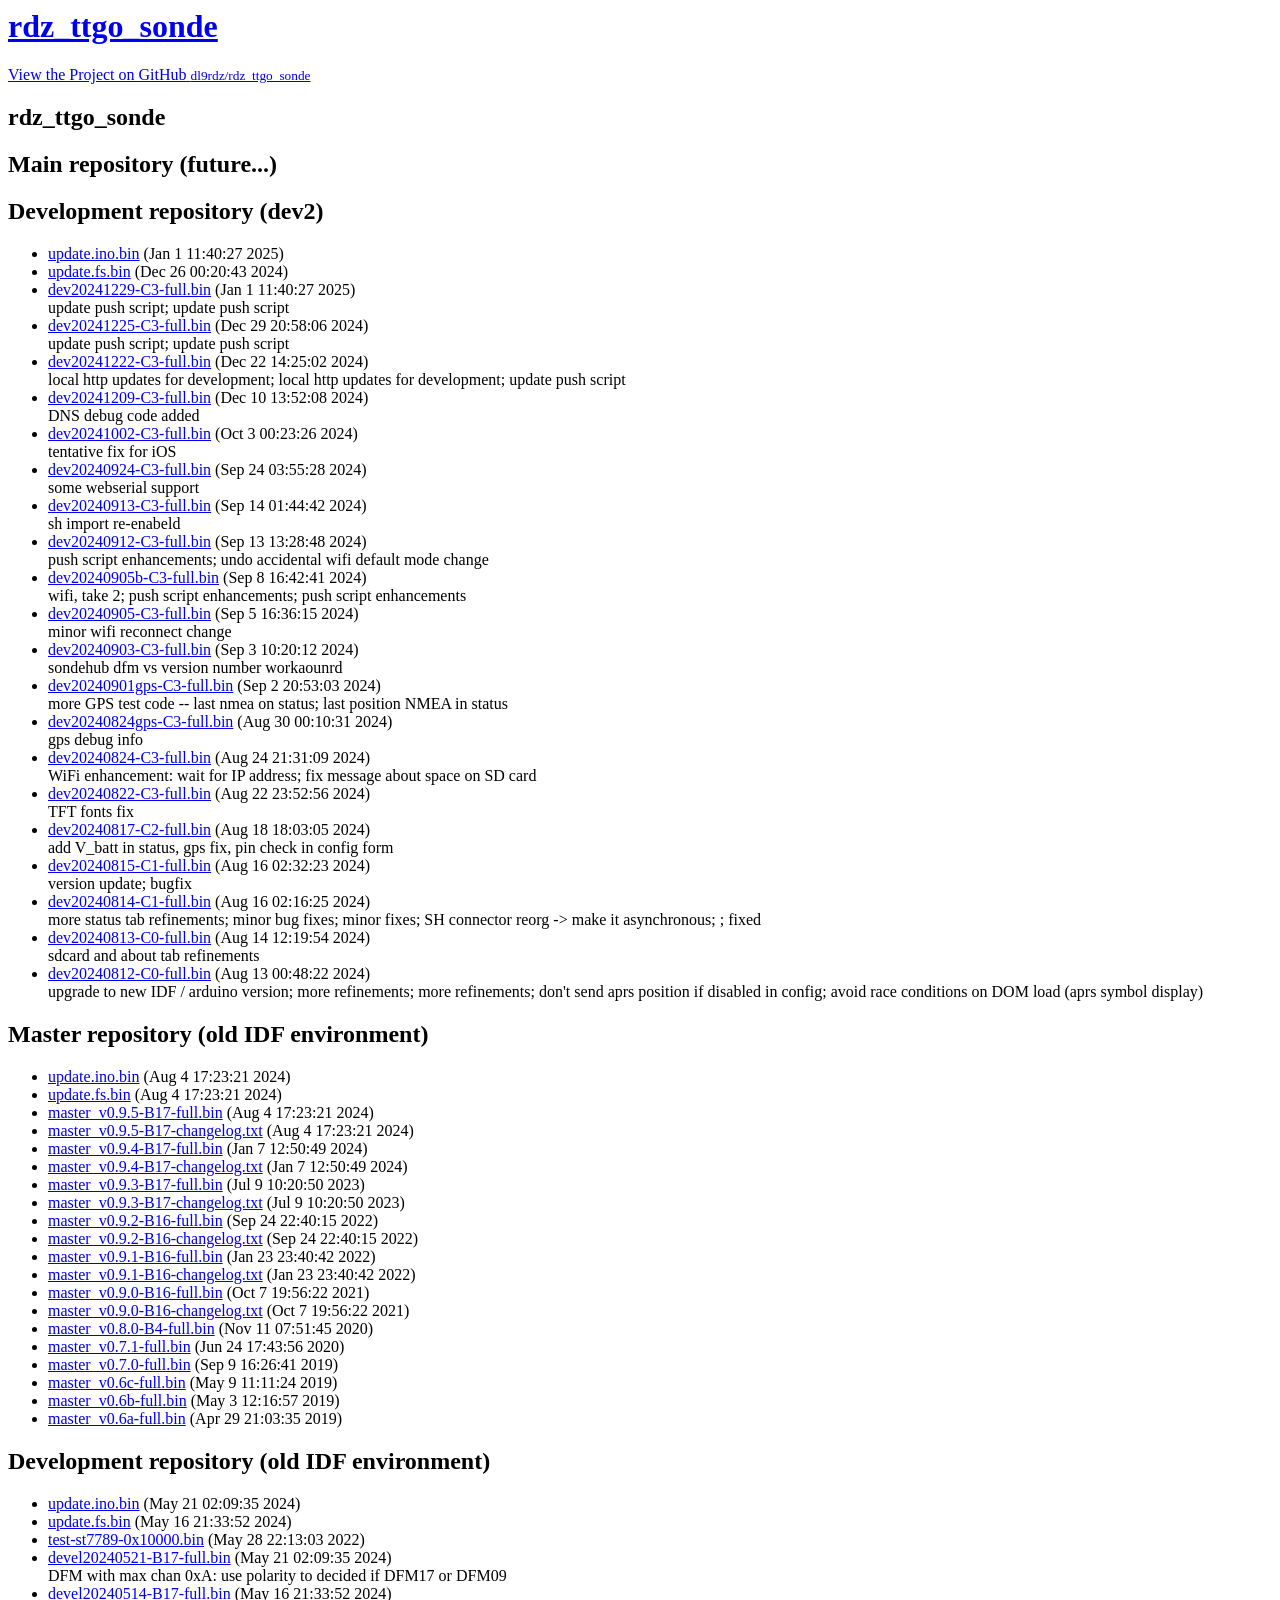
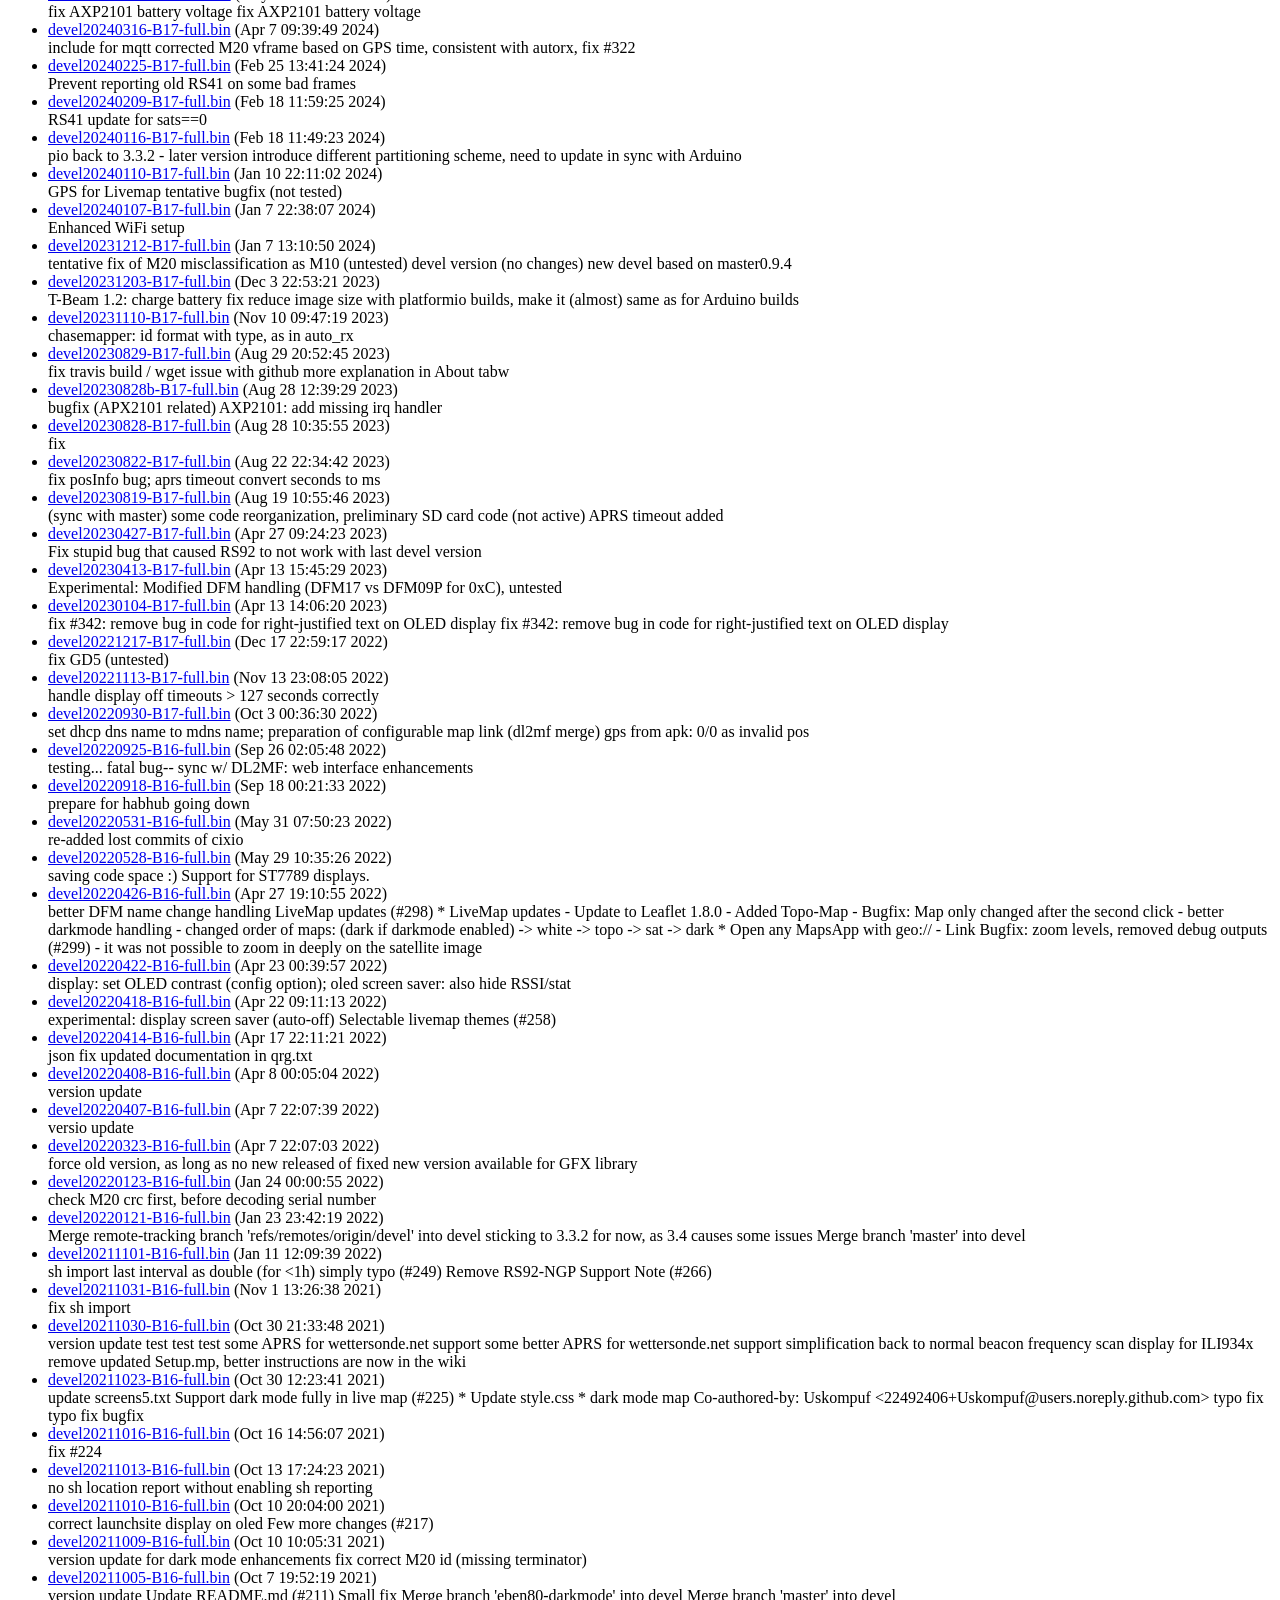
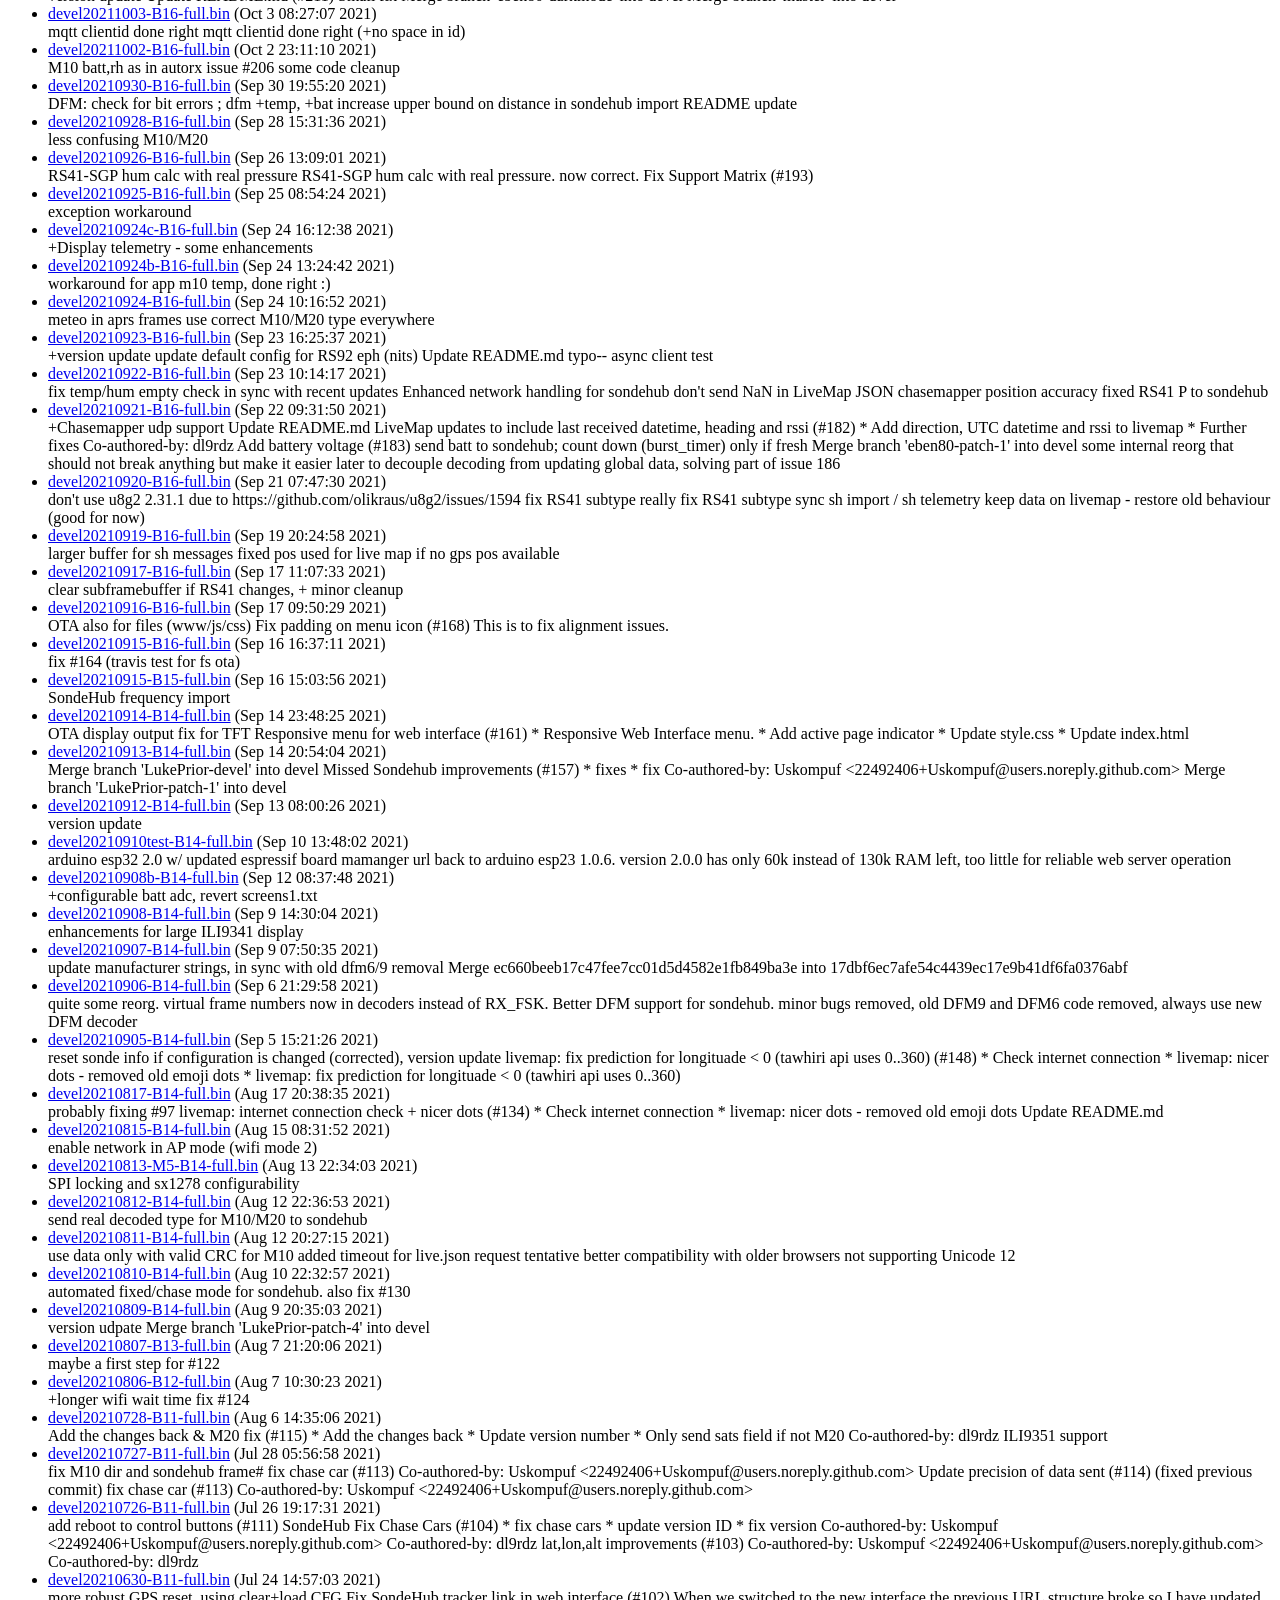
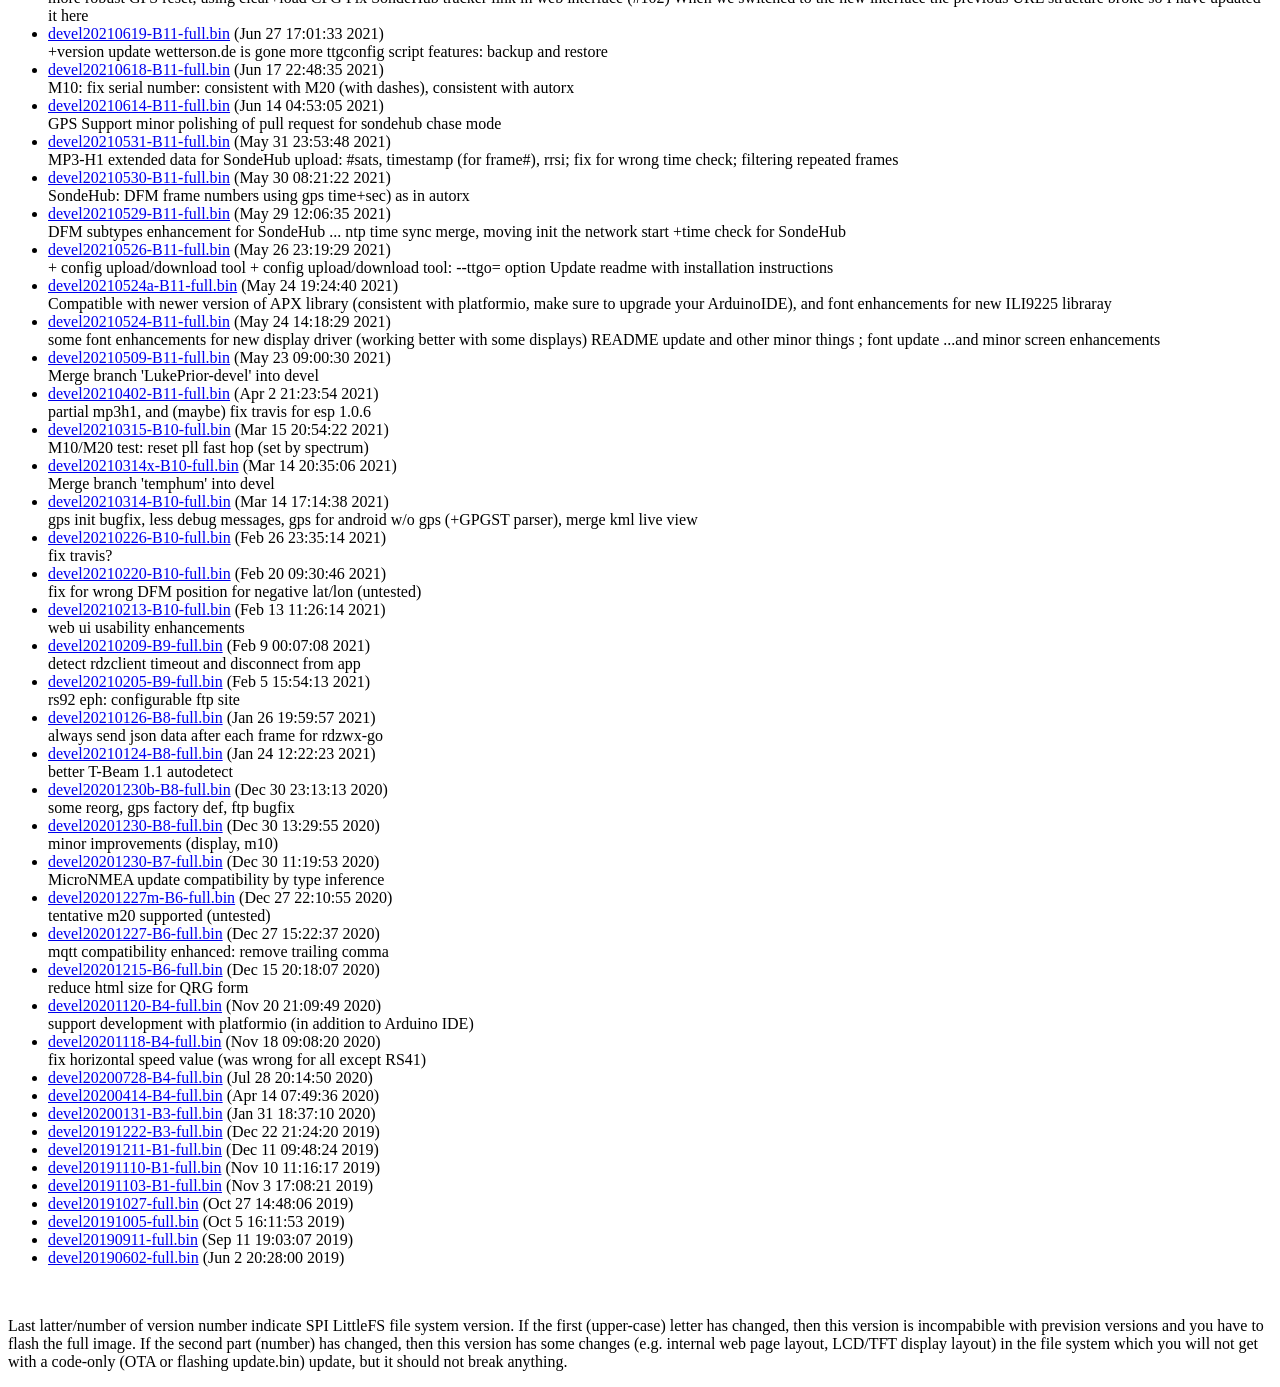
==== commit 99d7dd62: "Build @ Wed Jan  1 11:40:31 CET 2025" ====
--- a/download.html
+++ b/download.html
@@ -9,14 +9,14 @@
 <h2>Main repository (future...)</h2><ul>
 </ul>
 <h2>Development repository (dev2)</h2><ul>
-<li><a href="dev2/update.ino.bin">update.ino.bin</a> (Dec 29 21:51:00 2024)
+<li><a href="dev2/update.ino.bin">update.ino.bin</a> (Jan 1 11:40:27 2025)
 </li>
 
 <li><a href="dev2/update.fs.bin">update.fs.bin</a> (Dec 26 00:20:43 2024)
 </li>
 
-<li><a href="dev2/dev20241229-C3-full.bin">dev20241229-C3-full.bin</a> (Dec 29 21:51:00 2024)
-<br>update push script
+<li><a href="dev2/dev20241229-C3-full.bin">dev20241229-C3-full.bin</a> (Jan 1 11:40:27 2025)
+<br>update push script; update push script
 </li>
 
 <li><a href="dev2/dev20241225-C3-full.bin">dev20241225-C3-full.bin</a> (Dec 29 20:58:06 2024)
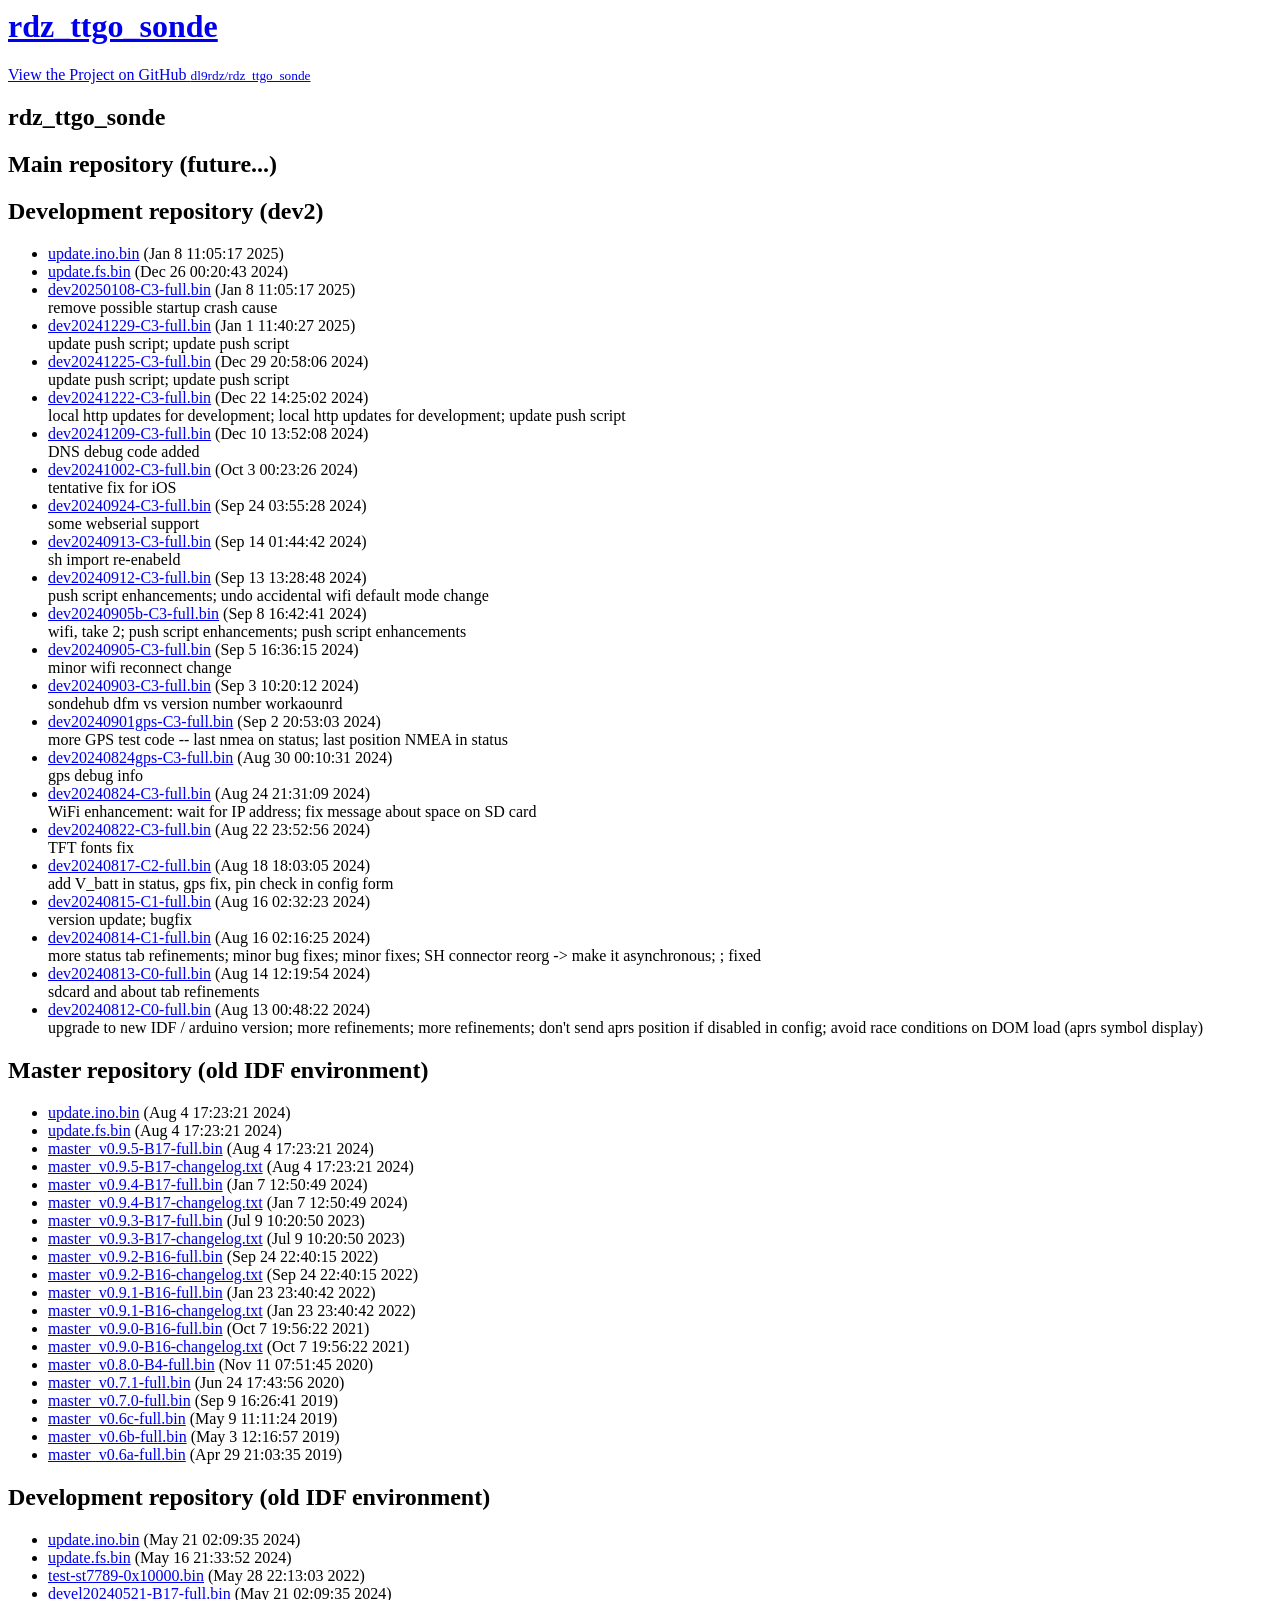
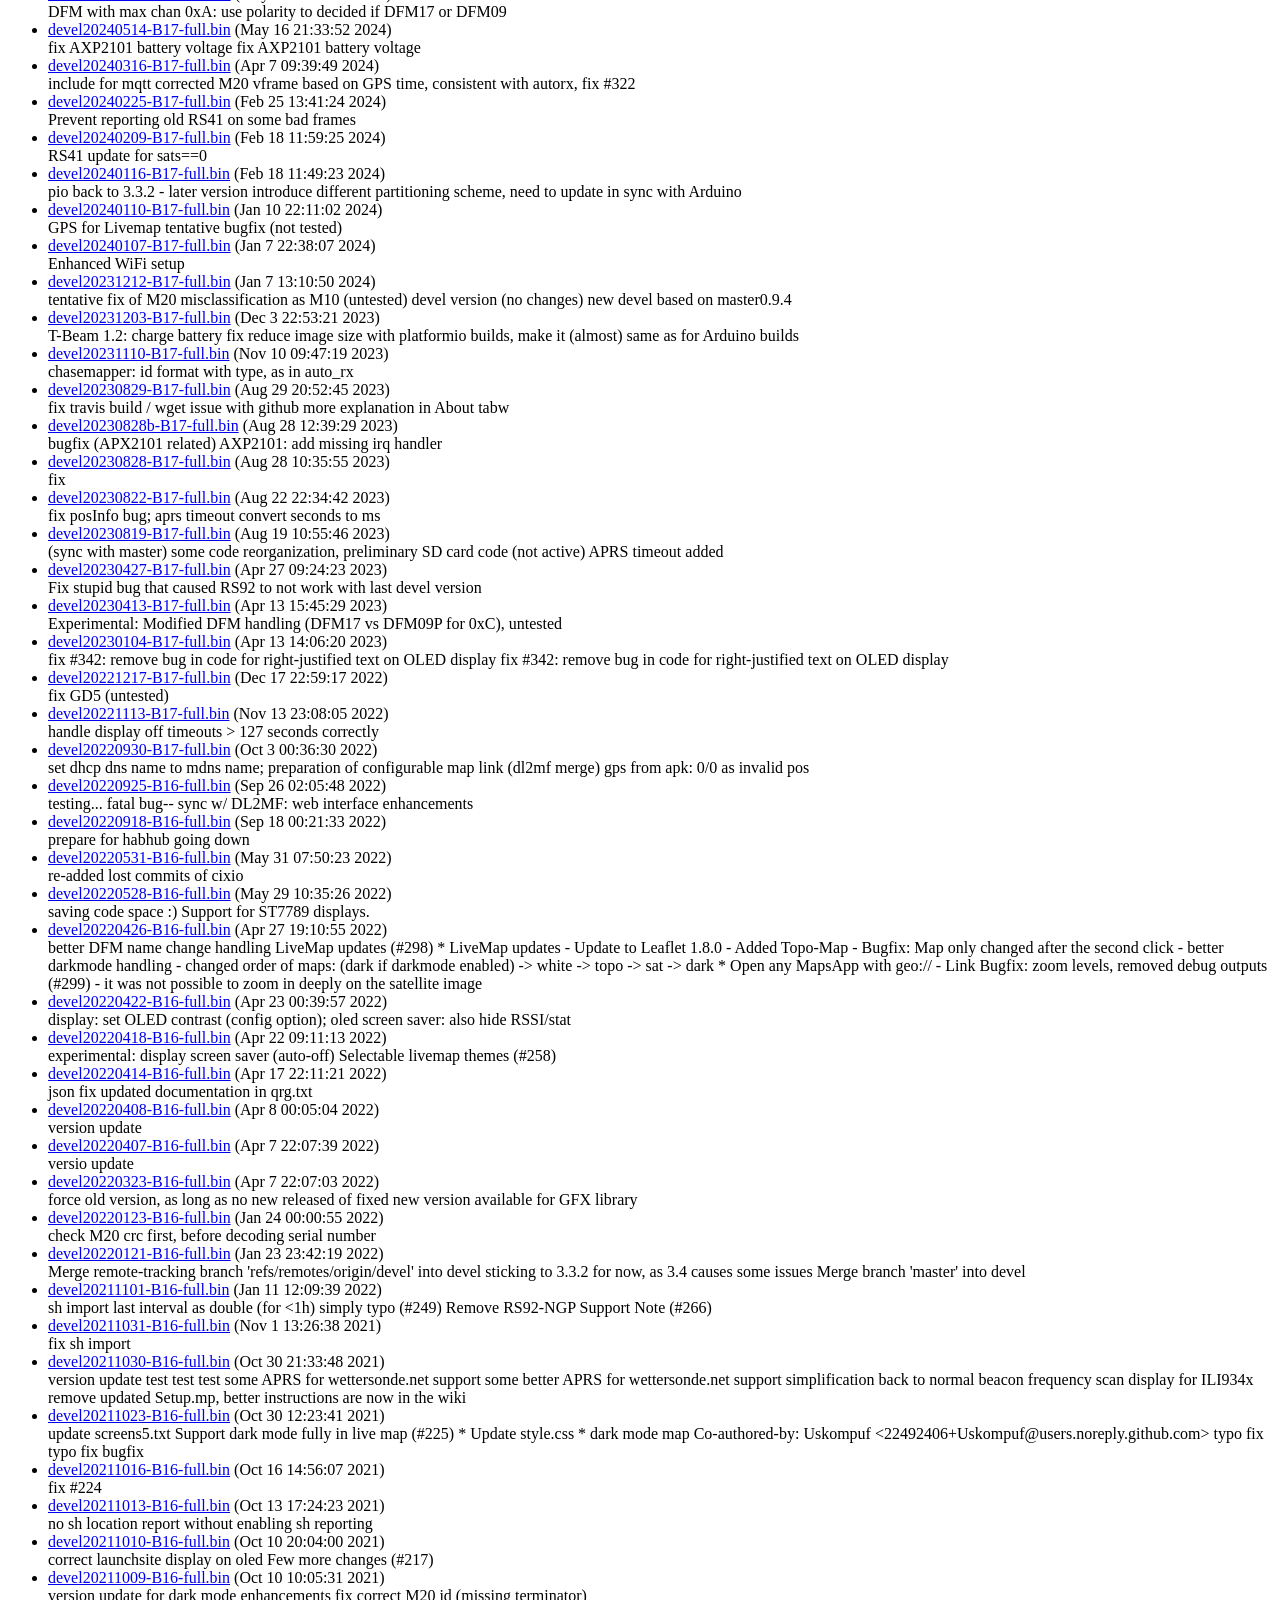
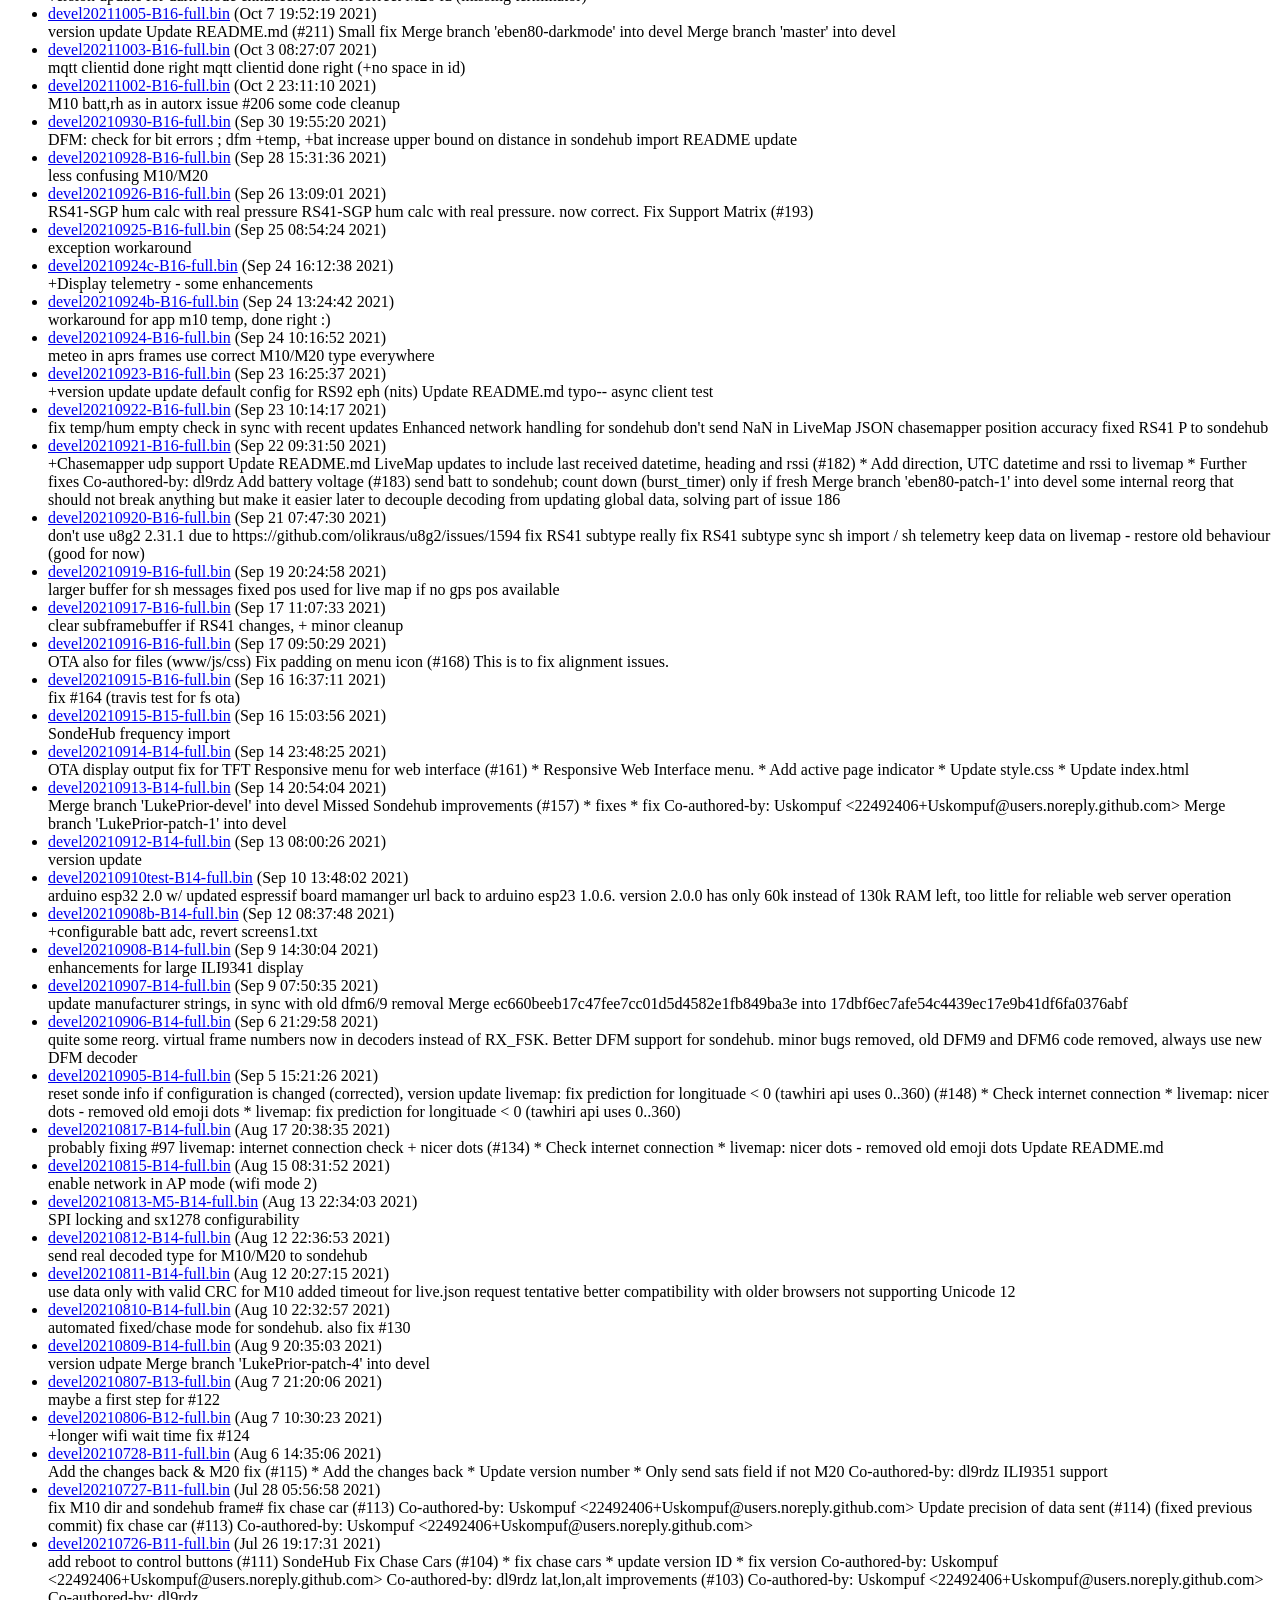
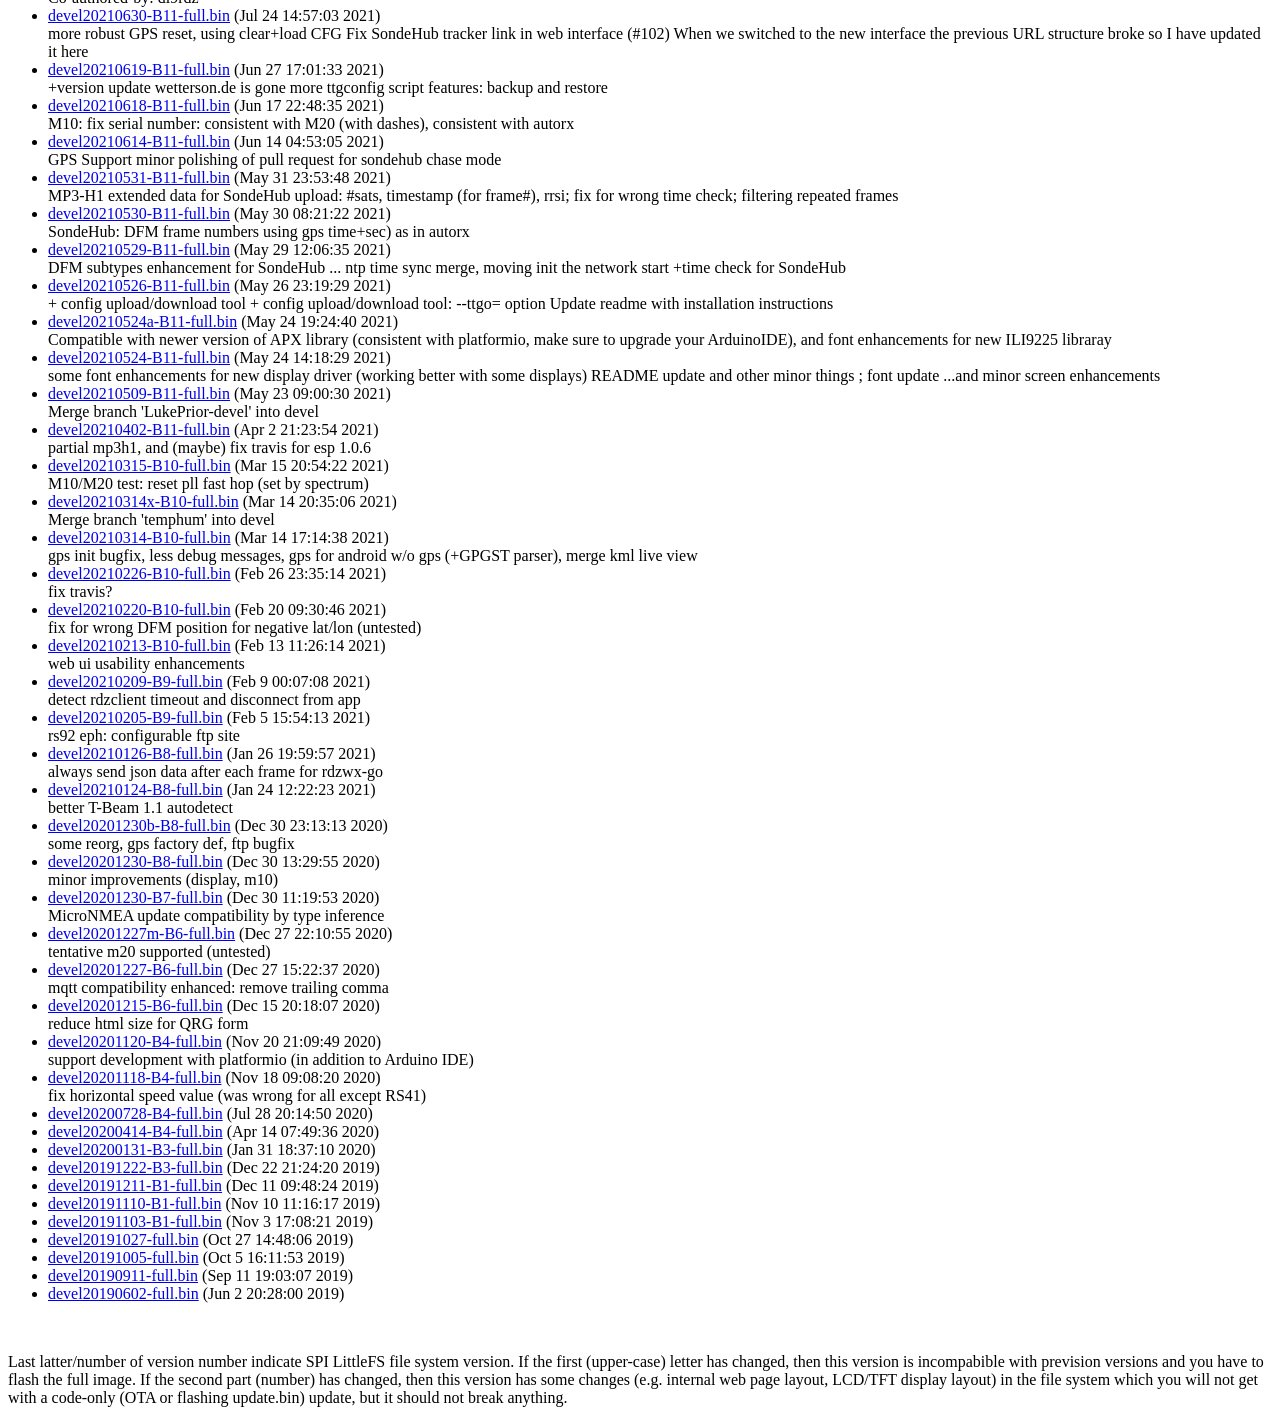
==== commit a496c032: "Build @ Wed Jan  8 11:05:21 CET 2025" ====
--- a/download.html
+++ b/download.html
@@ -9,10 +9,14 @@
 <h2>Main repository (future...)</h2><ul>
 </ul>
 <h2>Development repository (dev2)</h2><ul>
-<li><a href="dev2/update.ino.bin">update.ino.bin</a> (Jan 1 11:40:27 2025)
+<li><a href="dev2/update.ino.bin">update.ino.bin</a> (Jan 8 11:05:17 2025)
 </li>
 
 <li><a href="dev2/update.fs.bin">update.fs.bin</a> (Dec 26 00:20:43 2024)
+</li>
+
+<li><a href="dev2/dev20250108-C3-full.bin">dev20250108-C3-full.bin</a> (Jan 8 11:05:17 2025)
+<br>remove possible startup crash cause
 </li>
 
 <li><a href="dev2/dev20241229-C3-full.bin">dev20241229-C3-full.bin</a> (Jan 1 11:40:27 2025)
